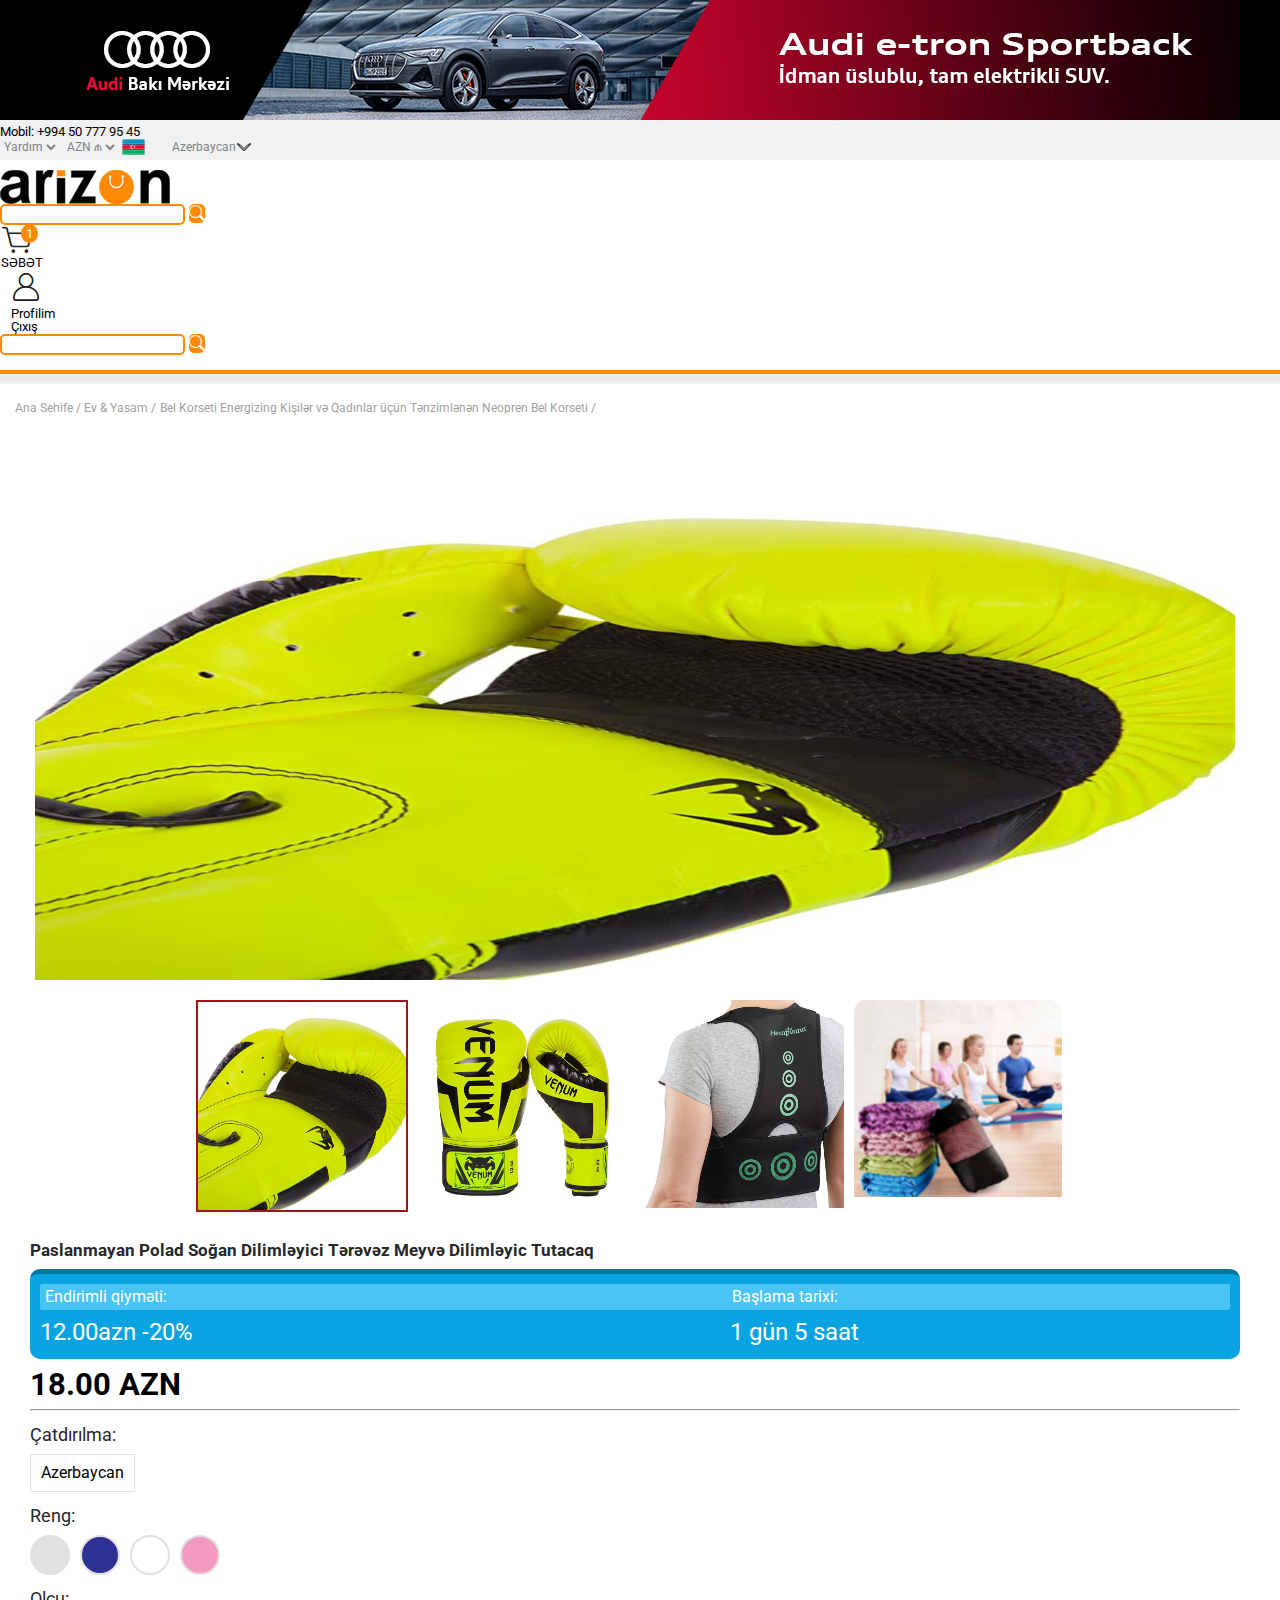
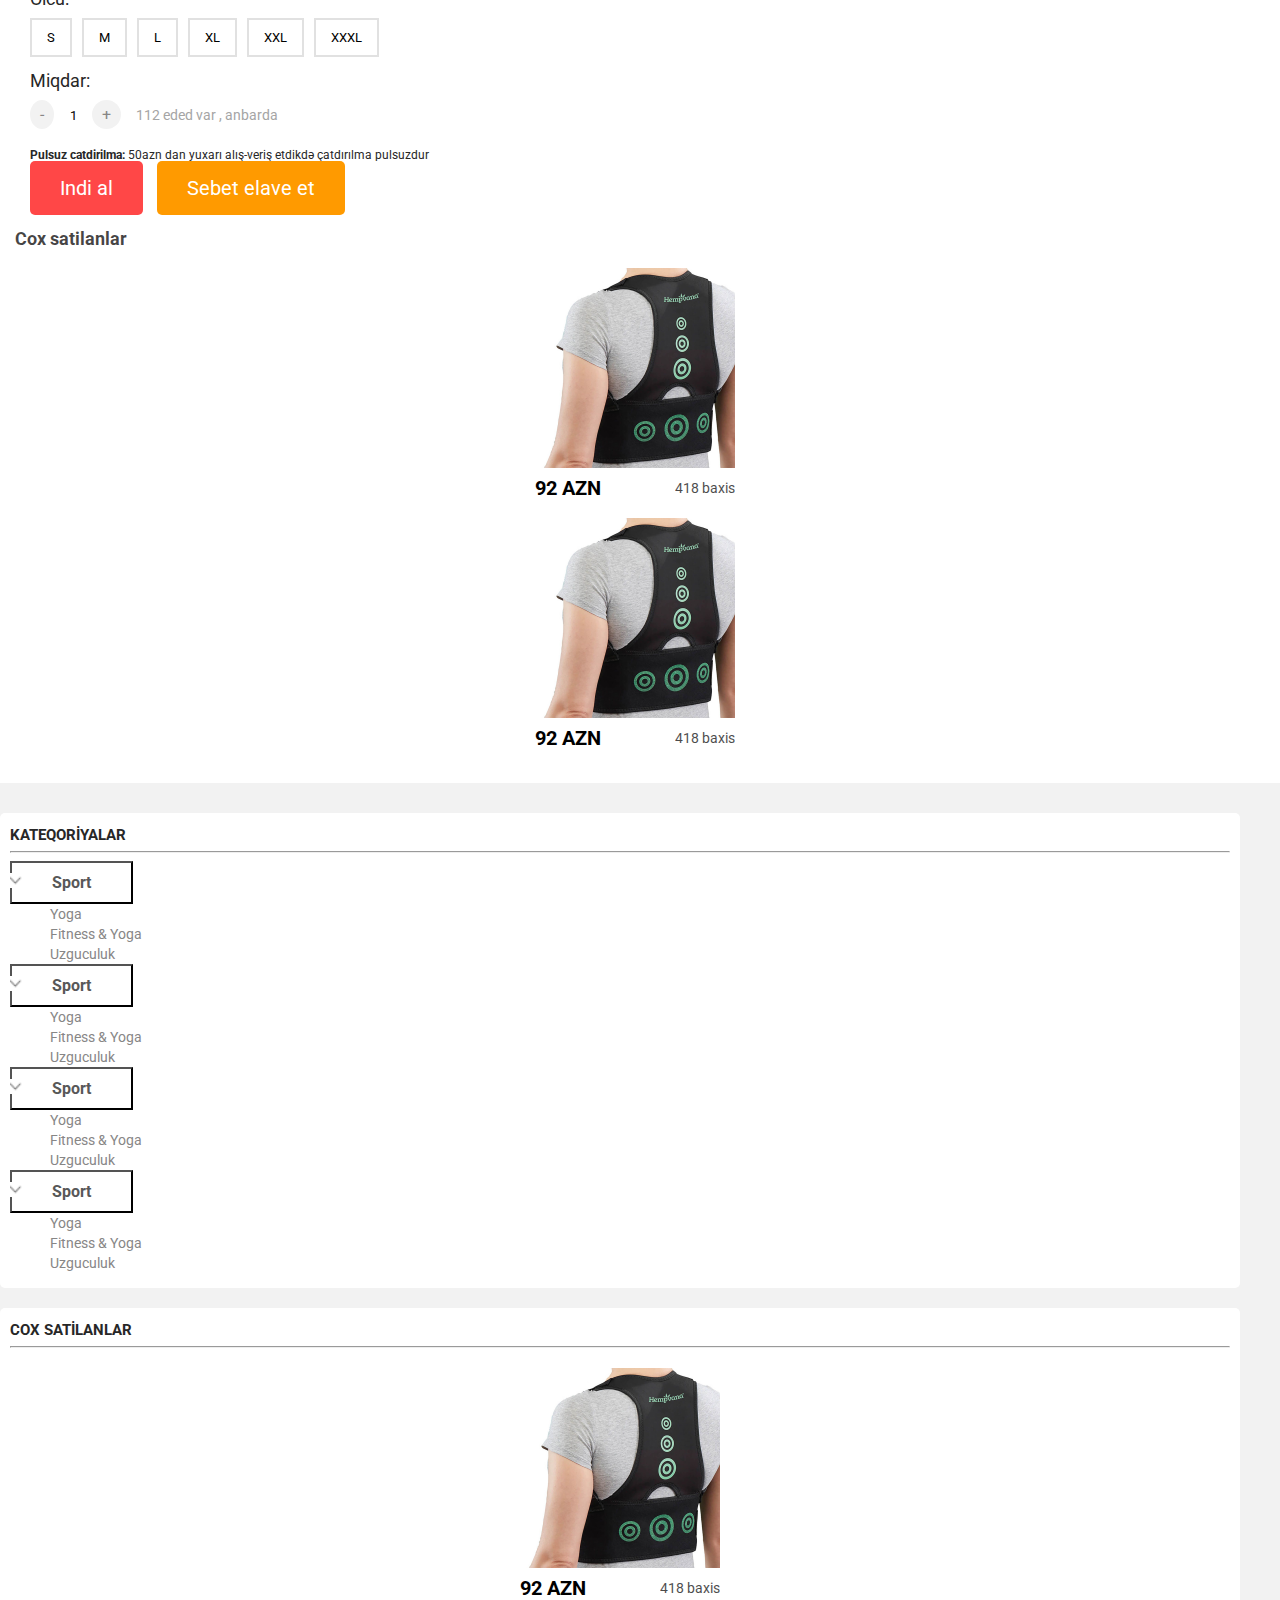
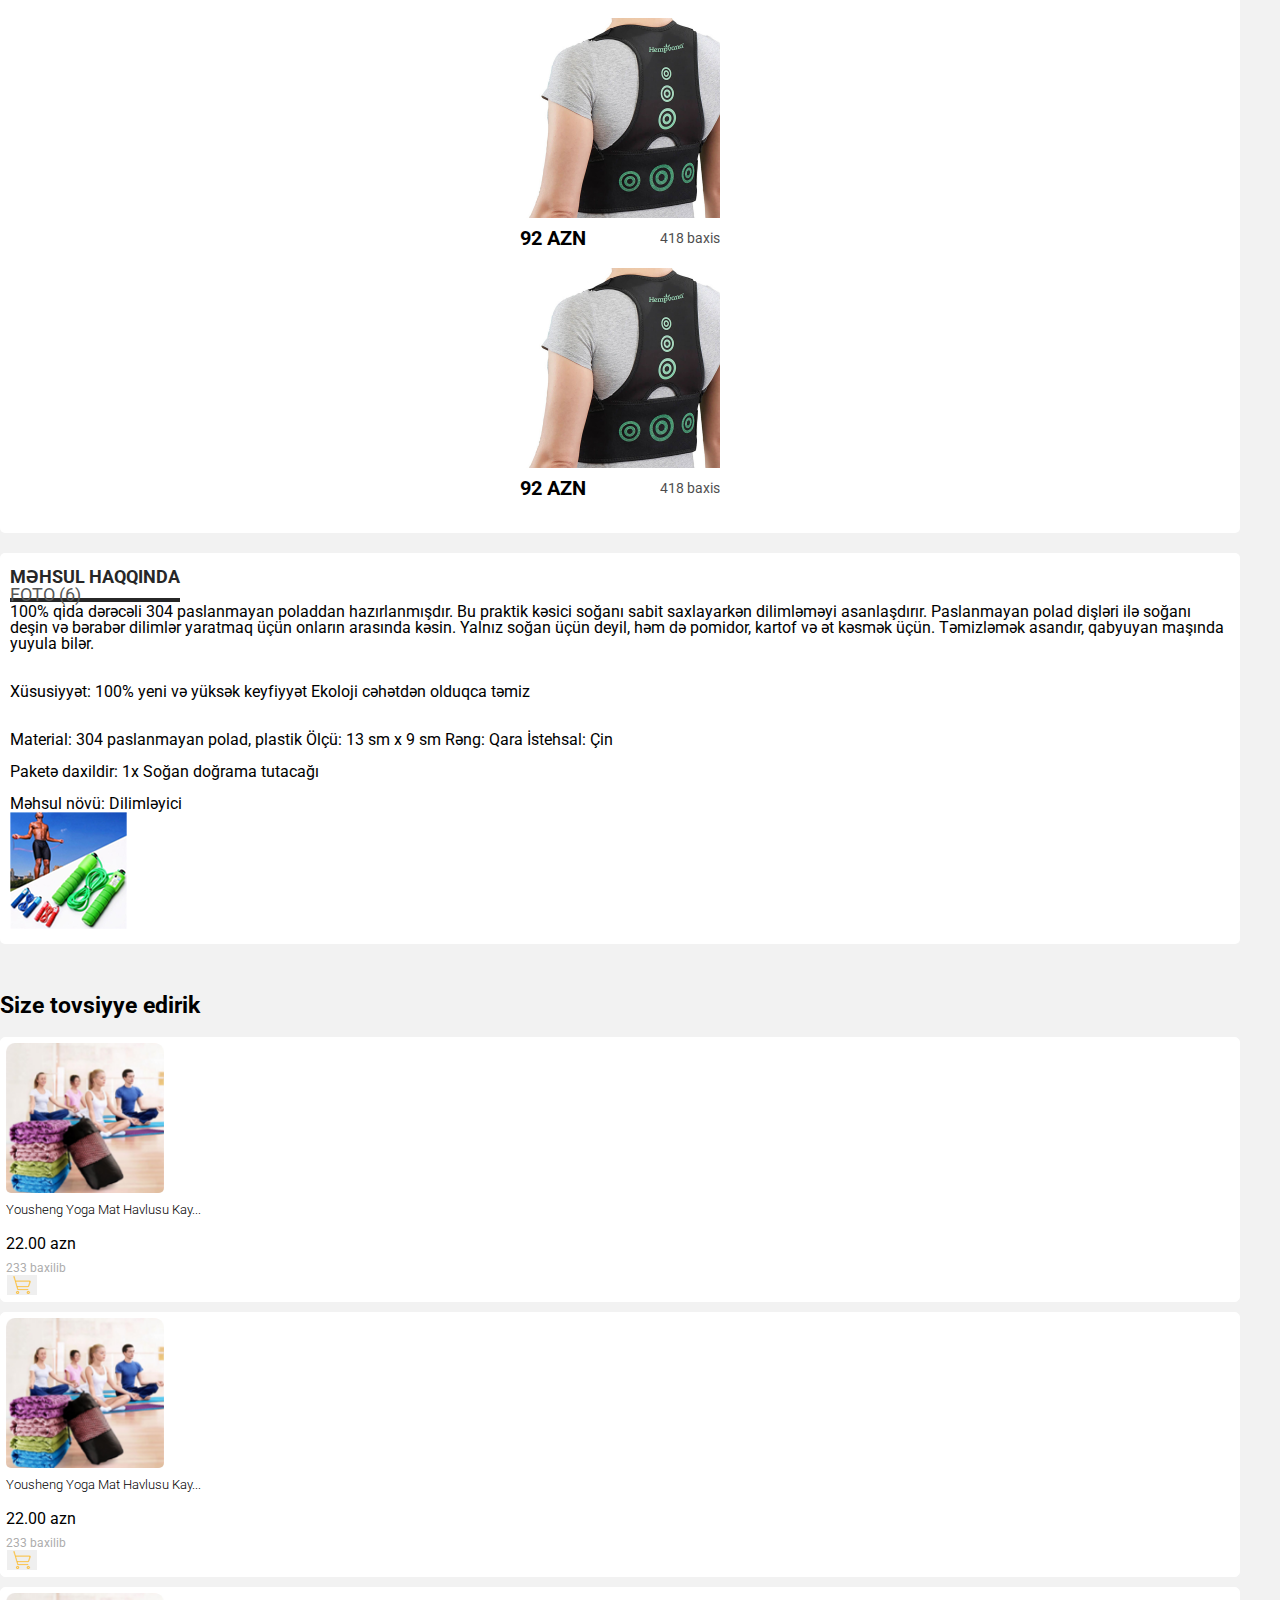
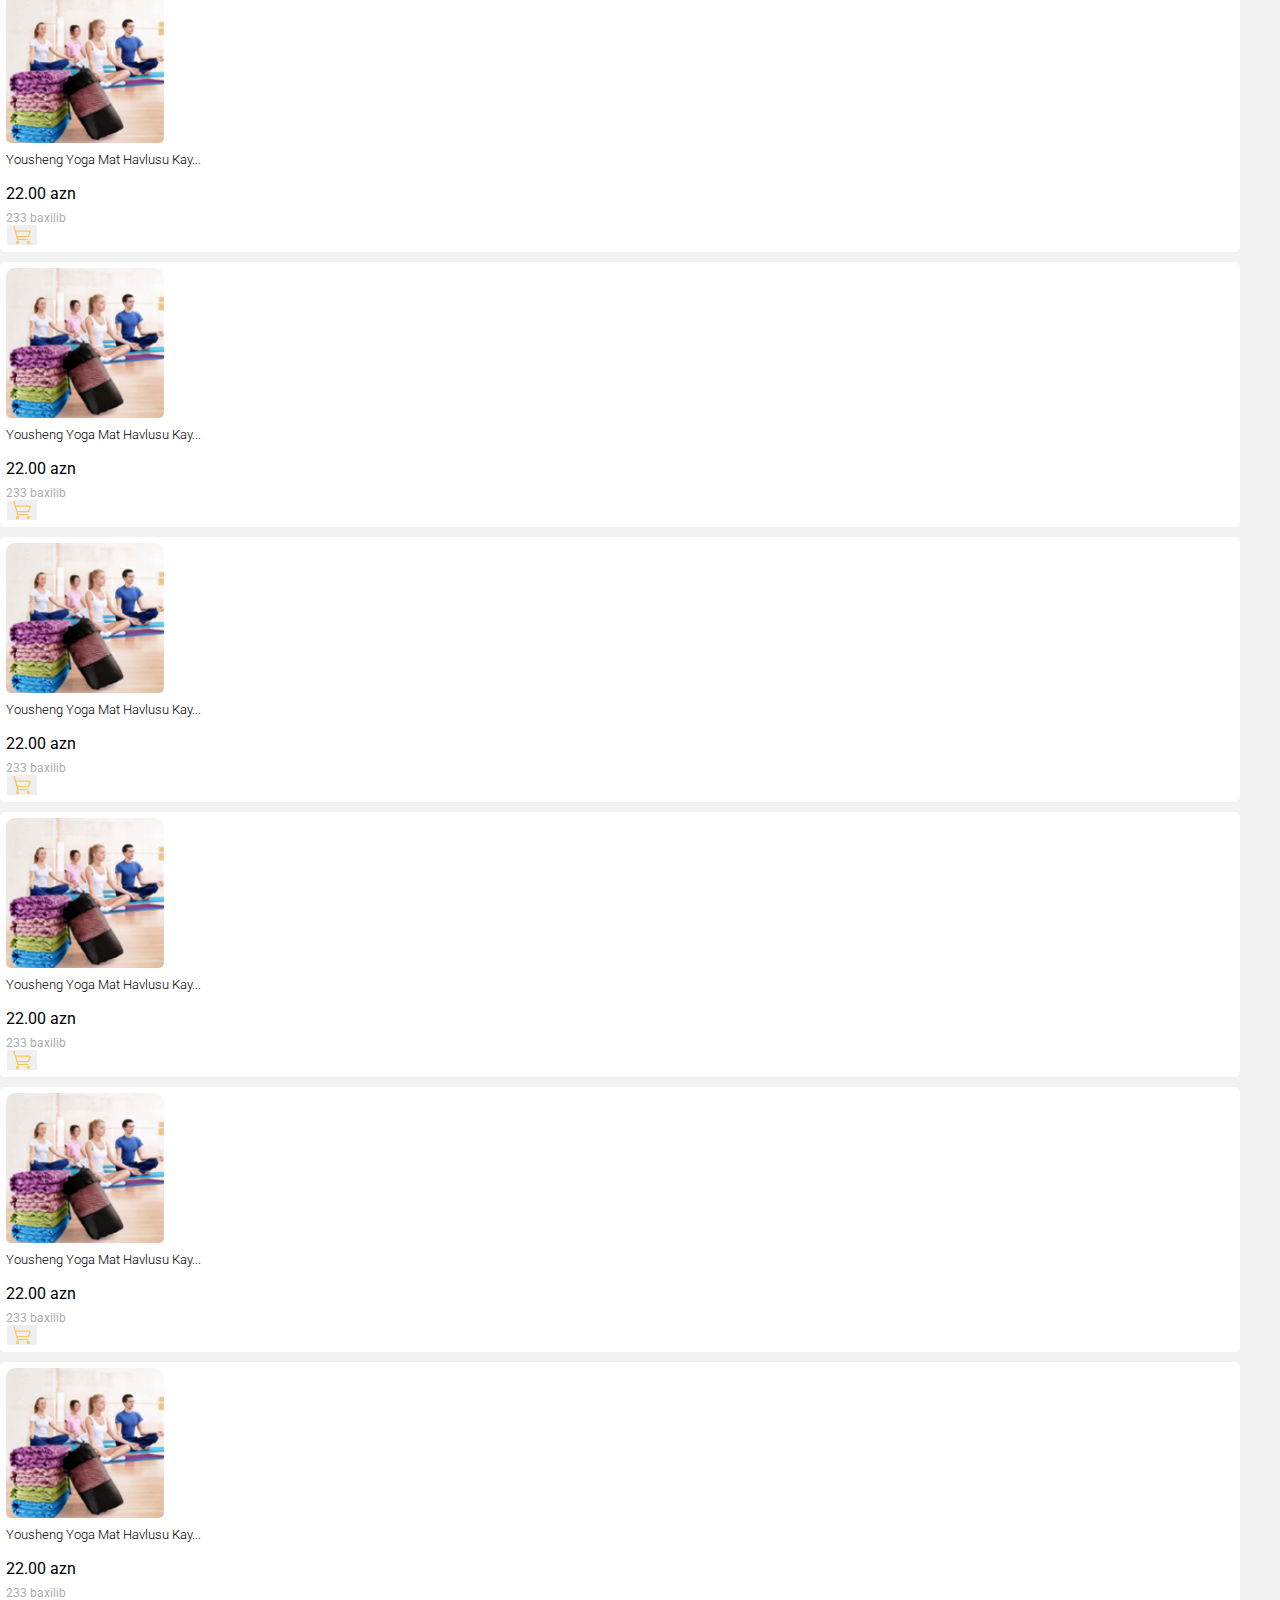
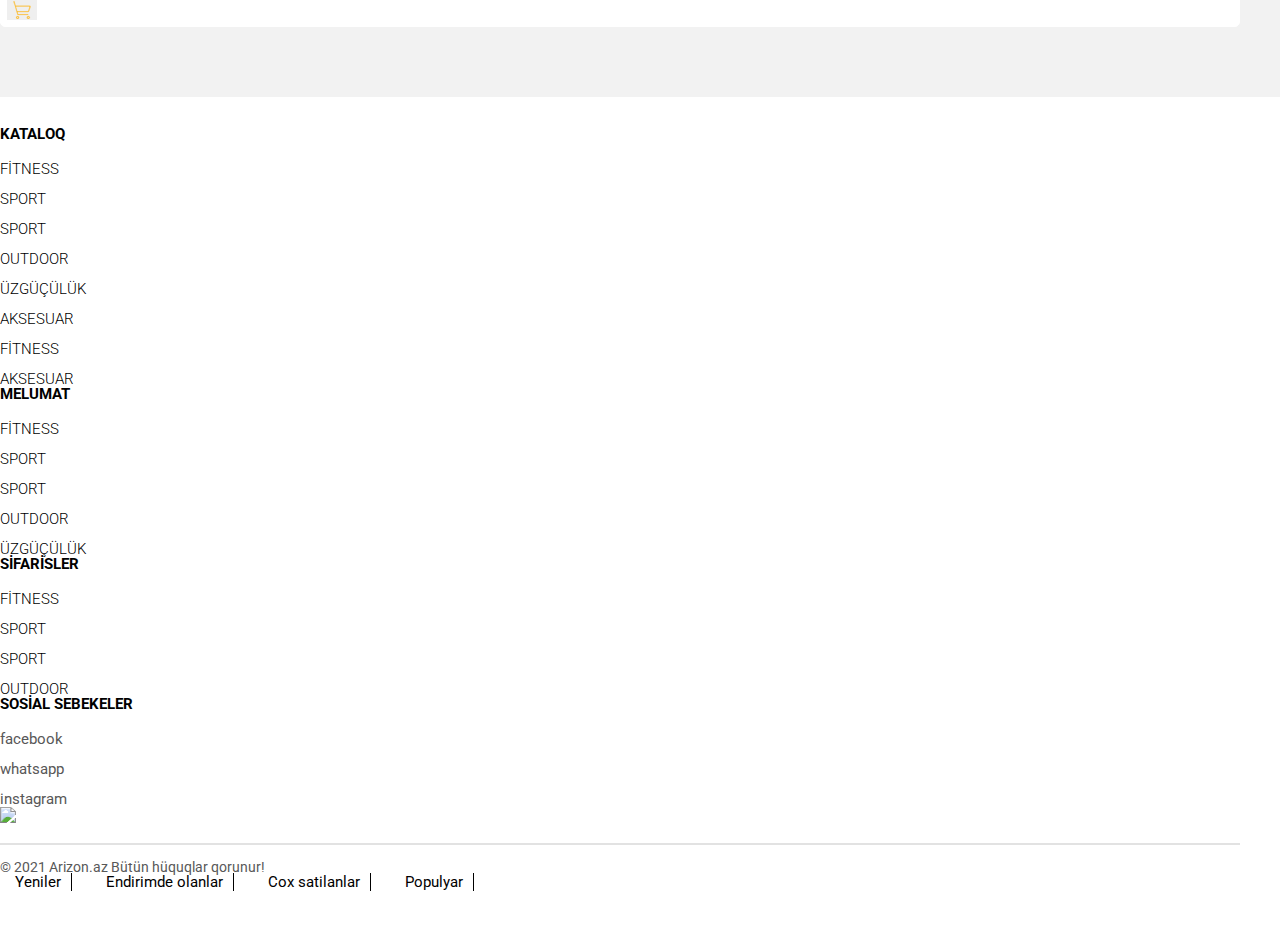
==== detail.html @ af835493 "add" ====
<html lang="az">

<head>
    <meta charset="UTF-8">
    <meta http-equiv="X-UA-Compatible" content="IE=edge">
    <meta name="viewport" content="width=device-width, initial-scale=1.0">
    <title>Arizon</title>
    <link href="https://cdn.jsdelivr.net/npm/bootstrap@5.1.3/dist/css/bootstrap.min.css" rel="stylesheet"
        integrity="sha384-1BmE4kWBq78iYhFldvKuhfTAU6auU8tT94WrHftjDbrCEXSU1oBoqyl2QvZ6jIW3" crossorigin="anonymous">
    <link rel="stylesheet" href="https://cdn.jsdelivr.net/npm/bootstrap-icons@1.7.0/font/bootstrap-icons.css">
    <link href="./reset.css" rel="stylesheet" />
    <link href="./main.css" rel="stylesheet" />
    <link rel="stylesheet" type="text/css" href="./slick/slick.css">
    <link rel="stylesheet" type="text/css" href="./slick/slick-theme.css">
    <link rel="stylesheet" href="https://pro.fontawesome.com/releases/v5.10.0/css/all.css"
        integrity="sha384-AYmEC3Yw5cVb3ZcuHtOA93w35dYTsvhLPVnYs9eStHfGJvOvKxVfELGroGkvsg+p" crossorigin="anonymous" />
    <style type="text/css">
        .slick-slide {
            margin: 0px 5px;
            height: auto !important;
        }

        .slick-slide img {
            width: 100%;
        }
    </style>
</head>

<body>
    <div class="banner d-none d-lg-block">
        <img src="./image/banner.jpg">
    </div>
    <header>
        <div class="top_menu">
            <div class="container">
                <div class=" all d-flex justify-content-end align-items-center">
                    <div class="">
                        <p class="p-0 m-0 phone">Mobil: <a href="tel:+994 50 777 95 45">+994 50 777 95 45</a> </p>
                    </div>
                    <div class="d-flex">
                        <select class="form-select w-auto pt-0 pb-0  help" aria-label="  example">
                            <option selected>Yardım </option>
                            <option value="1">One</option>
                            <option value="2">Two</option>
                            <option value="3">Three</option>
                        </select>
                        <select class="form-select w-auto pt-0 pb-0  valyuta" aria-label="  example">
                            <option selected>AZN <span>&#8380;</span></option>
                            <option value="1"></option>
                            <option value="2">Two</option>
                            <option value="3">Three</option>
                        </select>
                        <select class="form-select w-auto pt-0 pb-0  country" aria-label="  example" style="background-image: url(./image/flag-az.png),
                     url('./image/arrow.svg')">
                            <option selected>Azerbaycan</option>
                            <option value="1">One</option>
                            <option value="2">Two</option>
                            <option value="3">Three</option>
                        </select>

                    </div>
                </div>
            </div>
        </div>
        <div class="bottom_menu">
            <div class="container">
                <div class="row align-items-center">
                    <div class="col-sm-3 col-8">
                        <img class="logo" src="./image/logo.png">
                    </div>
                    <div class="col-sm-6 d-none d-sm-block">
                        <div class="input-group ">
                            <input type="text" class="form-control srch" aria-label="Search">
                            <span class="input-group-text srch_span"><i class="bi bi-search"></i></span>
                        </div>
                    </div>
                    <div class="col-sm-3 col-4 d-flex">
                        <div class="d-flex align-items-center w-50 border-hover">
                            <div class="basket">
                                <span>1</span>
                            </div>
                            <p class="basket_text m-2 d-none d-sm-block">SƏBƏT</p>
                        </div>
                        <div class="d-flex align-items-center w-50  border-hover">
                            <a href="#">
                                <img src="./image/user.png">
                            </a>
                            <p class="act d-none d-sm-block">
                                <a href="#">Profilim</a><br>
                                <a href="#">Çıxış</a>
                            </p>
                        </div>
                    </div>
                    <div class="col-12 d-block d-sm-none">
                        <div class="input-group ">
                            <input type="text" class="form-control srch" aria-label="Search">
                            <span class="input-group-text srch_span"><i class="bi bi-search"></i></span>
                        </div>
                    </div>

                </div>
            </div>
        </div>
    </header>
    <main>
        <div class="detail-page">
            <div class="container">
                <div class="menu-link"><a href="#">Ana Sehife / </a><a href="#">Ev & Yasam /</a>
                    <a href="#">Bel Korseti Energizing Kişilər və Qadınlar üçün Tənzimlənən Neopren Bel Korseti /</a>
                </div>
                <div class="row">
                    <div class="col-12 col-sm-6 col-lg-9 ">
                        <div class="row">
                            <div class="col-12 col-lg-6">
                                <div class="slider-detail ">
                                    <div class="slider-for">
                                        <div class="item">
                                            <img src="./image/10.jpg">
                                        </div>
                                        <div class="item">
                                            <img src="./image/11.jpg">
                                        </div>
                                        <div class="item">
                                            <img src="./image/12.jpg">
                                        </div>
                                        <div class="item">
                                            <img src="./image/9.png">
                                        </div>
                                    </div>

                                    <div class="slider-nav">
                                        <div class="item">
                                            <img src="./image/10.jpg">
                                        </div>
                                        <div class="item">
                                            <img src="./image/11.jpg">
                                        </div>
                                        <div class="item">
                                            <img src="./image/12.jpg">
                                        </div>
                                        <div class="item">
                                            <img src="./image/9.png">
                                        </div>



                                    </div>
                                </div>

                            </div>
                            <div class="col-12 col-lg-6">
                                <div class="slider-detail-text ">
                                    <h3>Paslanmayan Polad Soğan Dilimləyici Tərəvəz Meyvə Dilimləyic Tutacaq</h3>
                                    <div class="endirim">
                                        <div class="time">
                                            <span class="w-60">Endirimli qiyməti:</span>
                                            <span class="w-40">Başlama tarixi:</span>
                                        </div>
                                        <div class="faiz">
                                            <span class="w-60">12.00azn -20%</span>
                                            <span class="w-40">1 gün 5 saat</span>
                                        </div>
                                    </div>
                                    <h4 class="qiymet">18.00 AZN</h4>
                                    <hr>
                                    <p class="delivery">Çatdırılma:</p>
                                    <div class="olke">
                                        Azerbaycan
                                    </div>
                                    <p class="delivery">Reng:</p>
                                    <div class="color">
                                        <button class="color-item" style="background-color: #e1e1e1;">

                                        </button>
                                        <button class="color-item" style="background-color: #2e3192;">

                                        </button>
                                        <button class="color-item" style="background-color: #fff;">

                                        </button>
                                        <button class="color-item" style="background-color: #f49ac1;">

                                        </button>
                                    </div>
                                    <p class="delivery">Olcu:</p>
                                    <div class="size">
                                        <button class="size-item">
                                            S
                                        </button>
                                        <button class="size-item">
                                            M
                                        </button>
                                        <button class="size-item">
                                            L
                                        </button>
                                        <button class="size-item">
                                            XL
                                        </button>
                                        <button class="size-item">
                                            XXL
                                        </button>
                                        <button class="size-item">
                                            XXXL
                                        </button>
                                    </div>
                                    <p class="delivery">Miqdar:</p>
                                    <div class="miqdar">
                                        <div class="button input">
                                            <button type="button" class="dec">-</button>
                                            <input  type="text" name="" value="1">
                                            <button type="button" class="inc">+</button>
                                        </div>
                                        <p>112 eded var , anbarda</p>
                                    </div>
                                    <p class="note">
                                        <b>Pulsuz catdirilma:</b>
                                        50azn dan yuxarı alış-veriş etdikdə çatdırılma pulsuzdur

                                    </p>
                                    <div class="d-flex mt-3">
                                        <button class="buynow">Indi al</button>
                                        <button class="addbasket">Sebet elave et</button>
                                    </div>
                                </div>
                            </div>
                        </div>

                    </div>
                    <div class="col-12 col-sm-6 col-lg-3">
                        <h3 class="topsale_title text-center">Cox satilanlar</h3>
                        <div class="topsale-item">
                            <img height="200px" src="./image/12.jpg">
                            <div class="text">
                                <b>92 AZN</b>
                                <span>418 baxis</span>
                            </div>
                        </div>
                        <div class="topsale-item">
                            <img height="200px" src="./image/12.jpg">
                            <div class="text">
                                <b>92 AZN</b>
                                <span>418 baxis</span>
                            </div>
                        </div>

                    </div>
                </div>
            </div>
        </div>
        <div class="detail-page-bottom">
            <div class="container">
                <div class="row">
                    <div class="col-12 col-sm-4 col-lg-2">
                        <div class="categories">
                            <h3>kateqoriyalar</h3>
                            <hr class="mb-0 mt-1">
                            <div class="category-menu">
                                <div class="accordion" id="accordionExample">

                                    <div class="accordion-item">
                                        <h2 class="accordion-header" id="headingOne">
                                            <button class="accordion-button " type="button" data-toggle="collapse"
                                                data-target="#One" aria-expanded="false" aria-controls="One">
                                                Sport
                                            </button>
                                        </h2>
                                        <div id="One" class="collapse show" aria-labelledby="headingOne"
                                            data-parent="#accordionExample">
                                            <div class="accordion-body m-0 ">
                                                <ul>
                                                    <li>Yoga</li>
                                                    <li>Fitness & Yoga</li>
                                                    <li>Uzguculuk</li>
                                                </ul>
                                            </div>
                                        </div>
                                    </div>
                                    <div class="accordion-item">
                                        <h2 class="accordion-header" id="headingOne">
                                            <button class="accordion-button " type="button" data-toggle="collapse"
                                                data-target="#Two" aria-expanded="false" aria-controls="Two">
                                                Sport
                                            </button>
                                        </h2>
                                        <div id="Two" class="collapse " aria-labelledby="headingOne"
                                            data-parent="#accordionExample">
                                            <div class="accordion-body m-0 ">
                                                <ul>
                                                    <li>Yoga</li>
                                                    <li>Fitness & Yoga</li>
                                                    <li>Uzguculuk</li>
                                                </ul>
                                            </div>
                                        </div>
                                    </div>
                                    <div class="accordion-item">
                                        <h2 class="accordion-header" id="headingOne">
                                            <button class="accordion-button " type="button" data-toggle="collapse"
                                                data-target="#Three" aria-expanded="false" aria-controls="Three">
                                                Sport
                                            </button>
                                        </h2>
                                        <div id="Three" class="collapse " aria-labelledby="headingOne"
                                            data-parent="#accordionExample">
                                            <div class="accordion-body m-0 ">
                                                <ul>
                                                    <li>Yoga</li>
                                                    <li>Fitness & Yoga</li>
                                                    <li>Uzguculuk</li>
                                                </ul>
                                            </div>
                                        </div>
                                    </div>
                                    <div class="accordion-item">
                                        <h2 class="accordion-header" id="headingOne">
                                            <button class="accordion-button " type="button" data-toggle="collapse"
                                                data-target="#Four" aria-expanded="false" aria-controls="Four">
                                                Sport
                                            </button>
                                        </h2>
                                        <div id="Four" class="collapse " aria-labelledby="headingOne"
                                            data-parent="#accordionExample">
                                            <div class="accordion-body m-0 ">
                                                <ul>
                                                    <li>Yoga</li>
                                                    <li>Fitness & Yoga</li>
                                                    <li>Uzguculuk</li>
                                                </ul>
                                            </div>
                                        </div>
                                    </div>
                                </div>
                            </div>
                        </div>
                        <div class="categories">
                            <h3>Cox satilanlar</h3>
                            <hr>
                            <div class="topsale-item">
                                <img width="100%" height="200px" src="./image/12.jpg">
                                <div class="text">
                                    <b>92 AZN</b>
                                    <span>418 baxis</span>
                                </div>
                            </div>
                            <div class="topsale-item">
                                <img width="100%" height="200px" src="./image/12.jpg">
                                <div class="text">
                                    <b>92 AZN</b>
                                    <span>418 baxis</span>
                                </div>
                            </div>
                            <div class="topsale-item">
                                <img width="100%" height="200px" src="./image/12.jpg">
                                <div class="text">
                                    <b>92 AZN</b>
                                    <span>418 baxis</span>
                                </div>
                            </div>
                        </div>
                    </div>
                    <div class="col-12 col-sm-8 col-lg-10">
                        <div class="tabs">
                            <ul class="nav nav-tabs" id="myTab" role="tablist">
                                <li class="nav-item">
                                    <a class="nav-link active p-0 " id="home-tab" data-toggle="tab" href="#home"
                                        role="tab" aria-controls="home" aria-selected="true">Məhsul haqqında</a>
                                </li>
                                <li class="nav-item">
                                    <a class="nav-link p-0 " id="profile-tab" data-toggle="tab" href="#profile"
                                        role="tab" aria-controls="profile" aria-selected="false">FOto (6)</a>
                                </li>

                            </ul>
                            <div class="tab-content" id="myTabContent">
                                <div class="tab-pane fade show active p-4" id="home" role="tabpanel"
                                    aria-labelledby="home-tab">
                                    100% qida dərəcəli 304 paslanmayan poladdan hazırlanmışdır. Bu praktik kəsici soğanı
                                    sabit saxlayarkən dilimləməyi asanlaşdırır. Paslanmayan polad dişləri ilə soğanı
                                    deşin və bərabər dilimlər yaratmaq üçün onların arasında kəsin. Yalnız soğan üçün
                                    deyil, həm də pomidor, kartof və ət kəsmək üçün. Təmizləmək asandır, qabyuyan
                                    maşında yuyula bilər.
                                    <br>
                                    <br>
                                    <br>
                                    Xüsusiyyət:
                                    100% yeni və yüksək keyfiyyət
                                    Ekoloji cəhətdən olduqca təmiz
                                    <br>
                                    <br>
                                    <br>
                                    Material: 304 paslanmayan polad, plastik
                                    Ölçü: 13 sm x 9 sm
                                    Rəng: Qara
                                    İstehsal: Çin
                                    <br>
                                    <br>

                                    Paketə daxildir:
                                    1x Soğan doğrama tutacağı
                                    <br>
                                    <br>

                                    Məhsul növü: Dilimləyici
                                </div>
                                <div class="tab-pane fade p-4" id="profile" role="tabpanel"
                                    aria-labelledby="profile-tab">
                                    <img src="./image/7.png">
                                </div>
                            </div>
                        </div>
                        <section id="section5">
                            <h4 class="section5_title">Size tovsiyye edirik</h4>
                            <div class="advice">
                                <div class="row">
                                    <div class="col-6 col-sm-4 col-lg-3">
                                        <a href="#">
                                            <div class="adivice_title">
                                                <div class="img">
                                                    <img class="w-100" src="./image/9.png" />
                                                </div>
                                                <p class="name">Yousheng Yoga Mat Havlusu Kay...</p>
                                                <p class="price">22.00 azn</p>
                                                <p class="wiew">233 baxilib</p>
                                                <div class="add text-end">
                                                    <button class="btn"><img src="./image/sebet.png" /></button>
                                                </div>
                                            </div>
                                        </a>
                                    </div>
                                    <div class="col-6 col-sm-4 col-lg-3">
                                        <a href="#">
                                            <div class="adivice_title">
                                                <div class="img">
                                                    <img class="w-100" src="./image/9.png" />
                                                </div>
                                                <p class="name">Yousheng Yoga Mat Havlusu Kay...</p>
                                                <p class="price">22.00 azn</p>
                                                <p class="wiew">233 baxilib</p>
                                                <div class="add text-end">
                                                    <button class="btn"><img src="./image/sebet.png" /></button>
                                                </div>
                                            </div>
                                        </a>
                                    </div>
                                    <div class="col-6 col-sm-4 col-lg-3">
                                        <a href="#">
                                            <div class="adivice_title">
                                                <div class="img">
                                                    <img class="w-100" src="./image/9.png" />
                                                </div>
                                                <p class="name">Yousheng Yoga Mat Havlusu Kay...</p>
                                                <p class="price">22.00 azn</p>
                                                <p class="wiew">233 baxilib</p>
                                                <div class="add text-end">
                                                    <button class="btn"><img src="./image/sebet.png" /></button>
                                                </div>
                                            </div>
                                        </a>
                                    </div>
                                    <div class="col-6 col-sm-4 col-lg-3">
                                        <a href="#">
                                            <div class="adivice_title">
                                                <div class="img">
                                                    <img class="w-100" src="./image/9.png" />
                                                </div>
                                                <p class="name">Yousheng Yoga Mat Havlusu Kay...</p>
                                                <p class="price">22.00 azn</p>
                                                <p class="wiew">233 baxilib</p>
                                                <div class="add text-end">
                                                    <button class="btn"><img src="./image/sebet.png" /></button>
                                                </div>
                                            </div>
                                        </a>
                                    </div>
                                    <div class="col-6 col-sm-4 col-lg-3">
                                        <a href="#">
                                            <div class="adivice_title">
                                                <div class="img">
                                                    <img class="w-100" src="./image/9.png" />
                                                </div>
                                                <p class="name">Yousheng Yoga Mat Havlusu Kay...</p>
                                                <p class="price">22.00 azn</p>
                                                <p class="wiew">233 baxilib</p>
                                                <div class="add text-end">
                                                    <button class="btn"><img src="./image/sebet.png" /></button>
                                                </div>
                                            </div>
                                        </a>
                                    </div>
                                    <div class="col-6 col-sm-4 col-lg-3">
                                        <a href="#">
                                            <div class="adivice_title">
                                                <div class="img">
                                                    <img class="w-100" src="./image/9.png" />
                                                </div>
                                                <p class="name">Yousheng Yoga Mat Havlusu Kay...</p>
                                                <p class="price">22.00 azn</p>
                                                <p class="wiew">233 baxilib</p>
                                                <div class="add text-end">
                                                    <button class="btn"><img src="./image/sebet.png" /></button>
                                                </div>
                                            </div>
                                        </a>
                                    </div>
                                    <div class="col-6 col-sm-4 col-lg-3">
                                        <a href="#">
                                            <div class="adivice_title">
                                                <div class="img">
                                                    <img class="w-100" src="./image/9.png" />
                                                </div>
                                                <p class="name">Yousheng Yoga Mat Havlusu Kay...</p>
                                                <p class="price">22.00 azn</p>
                                                <p class="wiew">233 baxilib</p>
                                                <div class="add text-end">
                                                    <button class="btn"><img src="./image/sebet.png" /></button>
                                                </div>
                                            </div>
                                        </a>
                                    </div>
                                    <div class="col-6 col-sm-4 col-lg-3">
                                        <a href="#">
                                            <div class="adivice_title">
                                                <div class="img">
                                                    <img class="w-100" src="./image/9.png" />
                                                </div>
                                                <p class="name">Yousheng Yoga Mat Havlusu Kay...</p>
                                                <p class="price">22.00 azn</p>
                                                <p class="wiew">233 baxilib</p>
                                                <div class="add text-end">
                                                    <button class="btn"><img src="./image/sebet.png" /></button>
                                                </div>
                                            </div>
                                        </a>
                                    </div>


                                </div>
                            </div>

                        </section>
                    </div>
                </div>
            </div>
        </div>
    </main>
    <footer>
        <div class="container">
            <div class="footer d-flex ">
                <div class="one w-50">
                    <div class="row">
                        <div class="col-4">
                            <h4 class="footer_title">Kataloq</h4>
                            <div class="footer_menu">
                                <a href="#">Fitness</a>
                                <a href="#">SPORT</a>
                                <a href="#">SPORT</a>
                                <a href="#">OUTDOOR</a>
                                <a href="#">ÜZGÜÇÜLÜK</a>
                                <a href="#">AKSESUAR</a>
                                <a href="#">Fitness</a>
                                <a href="#">AKSESUAR</a>
                            </div>
                        </div>
                        <div class="col-4">
                            <h4 class="footer_title">Melumat</h4>
                            <div class="footer_menu">
                                <a href="#">Fitness</a>
                                <a href="#">SPORT</a>
                                <a href="#">SPORT</a>
                                <a href="#">OUTDOOR</a>
                                <a href="#">ÜZGÜÇÜLÜK</a>
                            </div>
                        </div>
                        <div class="col-4">
                            <h4 class="footer_title">Sifarisler</h4>
                            <div class="footer_menu">
                                <a href="#">Fitness</a>
                                <a href="#">SPORT</a>
                                <a href="#">SPORT</a>
                                <a href="#">OUTDOOR</a>
                            </div>
                        </div>

                    </div>
                </div>
                <div class="two w-50">
                    <div class="row justify-content-end">
                        <div class="col-6 col-sm-4">
                            <h4 class="footer_title">Sosial Sebekeler</h4>
                            <div class="footer_social">
                                <a href="#"><i class="fab fa-facebook-f"></i> facebook</a>
                                <a href="#"><i class="fab fa-whatsapp"></i> whatsapp</a>
                                <a href="#"><i class="fab fa-instagram"></i> instagram</a>
                            </div>
                        </div>
                        <div class="col-6 col-sm-4">
                            <div class="qr-code">

                                <img src="https://chart.googleapis.com/chart?cht=qr&chl=Hello+World&chs=160x160&chld=L|0"
                                    class="qr-code img-thumbnail img-responsive" />
                            </div>
                        </div>


                    </div>
                </div>
            </div>
            <div class="footer_bottom d-flex">
                <p class="website">© 2021 <a href="#">Arizon.az</a> Bütün hüquqlar qorunur!</p>
                <div class="menu">
                    <a href="#">Yeniler</a>
                    <a href="#">Endirimde olanlar</a>
                    <a href="#">Cox satilanlar</a>
                    <a href="#">Populyar</a>

                </div>
            </div>
        </div>
    </footer>
    <script src="https://cdn.jsdelivr.net/npm/jquery@3.5.1/dist/jquery.slim.min.js"
        integrity="sha384-DfXdz2htPH0lsSSs5nCTpuj/zy4C+OGpamoFVy38MVBnE+IbbVYUew+OrCXaRkfj"
        crossorigin="anonymous"></script>
    <script src="https://cdn.jsdelivr.net/npm/popper.js@1.16.1/dist/umd/popper.min.js"
        integrity="sha384-9/reFTGAW83EW2RDu2S0VKaIzap3H66lZH81PoYlFhbGU+6BZp6G7niu735Sk7lN"
        crossorigin="anonymous"></script>
    <script src="https://cdn.jsdelivr.net/npm/bootstrap@4.6.1/dist/js/bootstrap.min.js"
        integrity="sha384-VHvPCCyXqtD5DqJeNxl2dtTyhF78xXNXdkwX1CZeRusQfRKp+tA7hAShOK/B/fQ2"
        crossorigin="anonymous"></script>
    <script src="https://code.jquery.com/jquery-2.2.0.min.js" type="text/javascript"></script>
    <script src="./slick/slick.js" type="text/javascript" charset="utf-8"></script>
    <script>
        $(window).bind('scroll', function () {
            if ($(window).scrollTop() > 50) {
                $('header').addClass('fixed');
            } else {
                $('header').removeClass('fixed');
            }
        });
        $(document).ready(function () {
            var x = 1;
            $(".count").attr('value', x);
            $(".inc").click(function () {
                
                $(".input input").attr('value', ++x);
                if($(".input input").val()>0){
                    $(".dec").attr("disabled", false);
                }
            });
            $(".dec").click(function () {
                $(".input input").attr('value', --x);
                if($(".input input").val()<=0){
                    $(".dec").attr("disabled", true);
                }
               
            });
            $(function () {
                $(".color-item").click(function () {
                    $(this).addClass("active");
                });
            });
            $(function () {
                $(".size-item").click(function () {
                    $(this).addClass("active");
                });
            });
            $("#section3 .regular").slick({
                dots: false,
                infinite: true,
                slidesToShow: 7,
                slidesToScroll: 7,
                prevArrow: '<button class="prev"><i class="bi bi-chevron-left"></i></button>',
                nextArrow: '<button class="next"><i class="bi bi-chevron-right"></i></button>',
                responsive: [
                    {
                        breakpoint: 1400,
                        settings: {
                            slidesToShow: 7,
                            slidesToScroll: 7,
                            infinite: true,
                            dots: true
                        }

                    },
                    {
                        breakpoint: 1200,
                        settings: {
                            slidesToShow: 5,
                            slidesToScroll: 5,
                            infinite: true,
                            dots: true
                        }

                    },
                    {
                        breakpoint: 1024,
                        settings: {
                            slidesToShow: 3,
                            slidesToScroll: 3,
                            infinite: true,
                            dots: true
                        }

                    },
                    {
                        breakpoint: 600,
                        settings: {
                            slidesToShow: 2,
                            slidesToScroll: 2
                        }
                    },
                    {
                        breakpoint: 480,
                        settings: {
                            slidesToShow: 1,
                            slidesToScroll: 1
                        }
                    }
                ]
            });
            $("#section1 .regular").slick({
                dots: true,
                infinite: true,
                slidesToShow: 1,
                slidesToScroll: 1,
                prevArrow: "",
                nextArrow: '<button class="next"><img width=20 src="./image/next.png"></button>'
            });
            $('.slider-for').slick({
                slidesToShow: 1,
                slidesToScroll: 1,
                prevArrow: "",
                nextArrow: "",
                asNavFor: '.slider-nav'
            });
            $('.slider-nav').slick({
                slidesToShow: 5,
                slidesToScroll: 1,
                asNavFor: '.slider-for',
                centerMode: true,
                prevArrow: "",
                nextArrow: "",
                focusOnSelect: true
            });

        });
    </script>
</body>

</html>
---- main.css ----
@import url('https://fonts.googleapis.com/css2?family=Roboto:ital,wght@0,100;0,300;0,400;0,500;0,700;0,900;1,100;1,300;1,400;1,500;1,700&display=swap');
*{
    font-family: 'Roboto', sans-serif !important;
}
@media (min-width: 992px){
.col-lg-25 {
    flex: 0 0 auto;
    width: 20% !important;
}
}
.w-60{
    width: 60%;
}
.w-40{
    width: 40%;
}
.fixed{
    overflow: hidden;
    background-color: #fff;
    position: fixed;
    top: 0;
    z-index: 99999;
    width: 100%;
}
.pr-0{
    padding-right: 0 !important;
}
.fab {
    font-family: "Font Awesome 5 Brands" !important;
}
.banner {
    max-height: 120px;
    text-align: center;
    background-color: #000;
}
.banner img{
    object-fit: cover;
}
header {
    border-bottom: 4px solid #ff8a01;
    position: relative;
}
header:after {
    content: "";
    position: absolute;
    width: 100%;
    bottom: 1px;
    z-index: 4;
    transform: scale(1);
    box-shadow: 1px 9px 0px 3px #e9eaeb;
}

.top_menu {
    padding: 5px 0;
    background-color: #f0f1f2;
}

.top_menu .phone,
.top_menu .phone a {
    font-size: 13px;
    color: #000000;
    font-family: "Arial";
    text-decoration: none;
    margin-right: 25px;
}

.top_menu .help,
.top_menu .valyuta,
.top_menu .country {
    border: none;
    font-size: 12px;
    background-color: transparent;
    color: #838383;
    font-family: "Arial";
    background-color: transparent;
}

.top_menu .country {
    /* background: url(./image/flag-az.png) no-repeat; */
    background-position: left, right;
    background-repeat: no-repeat, no-repeat;
    width: 130px !important;
    padding-left: 30px;
    text-align: end;
}

.bottom_menu {
    padding: 10px 0 15px 0;
}

.bottom_menu a {
    font-size: 13px;
    color: #000000;
    font-family: "Arial";
    margin-left: 10px;
    text-decoration: none;
}

.bottom_menu a:hover {
    font-size: 13px;
    color: #ff8a01;
    font-family: "Arial";
    margin-left: 10px;
    text-decoration: none;
}

.border-hover {
    border: 1px solid #fff;
    border-radius: 5px;
    justify-content: flex-end;
}

.border-hover:hover {
    border: 1px solid #ff8a01;
    border-radius: 5px;
}

.basket {
    background-image: url(./image/basket.png);
    background-repeat: no-repeat;
    height: 30px;
    width: 30px;
    position: relative;
}

.basket span {
    position: absolute;
    top: -2px;
    right: -7px;
    background: #ff8a01;
    font-size: 13px;
    color: #ffffff;
    font-family: "Arial";
    border-radius: 50%;
    padding: 3px 5px;
}

.basket_text {
    font-size: 13px;
    color: #000000;
    font-family: "Arial";
}

.srch {
    border: 2px solid #ff8a01 !important;
    border-radius: 5px;

}

.srch_span {
    background-color: #ff8a01;
    border: none;
    color: #ffff;
    border-radius: 5px;
}

main {
    background-color: #f2f2f2;
    padding-top: 10px;
    padding-bottom: 60px;
}

#section1 {
    margin-top: 25px;
}

#section1 .catalog {
    background-color: #fff;
    border-radius: 10px;
    padding: 20px 10px;
}

.catalog .nav-item {
    display: block;
    position: relative;
}

.catalog nav ul li:hover>ul {
    display: inherit;
}

.catalog nav ul {
    padding: 0;
    margin: 0;
    list-style: none;
    position: relative;
}

.catalog nav ul li {
    display: inline-block;
}

.catalog nav ul ul li a {
    display: block;
    padding: 0 10px;
    color: #FFF;
    font-size: 20px;
    line-height: 40px;
    text-decoration: none;
}


/* Hide Dropdowns by Default */
.catalog nav ul ul {
    display: none;
    position: absolute;
    background-color: #f0f1f2;
    top: 40px;
    /* the height of the main nav */
    left: 10px;
    z-index: 9999;

}

.catalog nav ul ul li {
    width: 170px;
    float: none;
    display: list-item;
    position: relative;
}

/* Second, Third and more Tiers	*/
.catalog nav ul ul ul li {
    position: relative;
    top: -60px;
    left: 170px;
}


/* Change this in order to change the Dropdown symbol */
.catalog li .nav-link :after {
    position: absolute;
    background-image: url(./image/left.png);
    right: 15px;
    font-size: 17px;
    color: #8d9297;
    flex-shrink: 0;
    width: 20px;
    height: 20px;
    margin-left: auto;
    content: "";
    background-repeat: no-repeat;
    background-size: 14px;
}

.catalog li>a:only-child:after {
    content: '';
}

#section1 .catalog .catalog_p {
    background-color: #f0f1f2;
    padding: 10px;
    font-size: 15px;
    color: #000000;
    font-weight: 500;
    font-family: "Arial";
}

#section1 .catalog .nav {
    margin-top: 30px;
    font-size: 12px;
    color: #000000;
    font-family: "Arial";
}

#section1 .catalog .nav-link {
    display: flex;
    align-items: center;
}

#section1 .catalog .dropdown-toggle {
    position: relative;
}

#section1 .catalog .dropdown-toggle::after {
    display: inline-block;
    margin-left: 9;
    vertical-align: 0.255em;
    position: absolute;
    right: 2px;
}

#section1 .catalog .nav a {
    font-size: 12px;
    color: #000000;
    font-family: "Arial";
    text-transform: uppercase;
}

#section1 .catalog .catalog_p img {
    margin-right: 15px;
}

#section1 .regular .main_slider_img img {
    border-bottom: 5px solid #ff8a01;
}

#section1 .regular .next {
    font-size: 0;
    line-height: 0;
    right: 10px;
    position: absolute;
    top: 50%;
    display: block;
    border-radius: 5px;
    width: 60px;
    height: 40px;
    z-index: 999;
    padding: 0;
    -webkit-transform: translate(0, -50%);
    -ms-transform: translate(0, -50%);
    transform: translate(0, -50%);
    cursor: pointer;
    color: transparent;
    border: none;
    outline: none;
    background-color: transparent;
}

#section1 .regular {
    background-color: #fff;
    padding: 15px 12px 30px 12px;
    border-radius: 10px;
}

#section1 .regular .next i {
    color: #fff;
    font-size: 51px;
}

.slick-dotted.slick-slider {
    margin-bottom: 0;
}

#section1 .regular .slick-dots {
    bottom: 0;
}

#section1 .slick-dotted.slick-slider {
    margin: 0;
}

#section1 .regular .slick-dots li {

    margin: 0;
}

#section1 .regular .slick-dots li button:before {
    font-family: 'slick';
    font-size: 12px;
    line-height: 20px;
    position: absolute;
    top: 0;
    left: 0;
    width: 20px;
    height: 20px;
    content: '•';
    text-align: center;
    opacity: 1;
    color: #dee2e6;
}

#section1 .regular .slick-dots .slick-active button:before {
    font-family: 'slick';
    font-size: 25px;
    line-height: 20px;
    position: absolute;
    top: -4px;
    left: 0;
    width: 20px;
    height: 20px;
    content: '○';
    text-align: center;
    opacity: 1;
    color: #ff8a01;
}

#section1 .best_item .text h4 {
    font-size: 14px;
    color: #000000;
    margin-bottom: 5px;
    font-weight: 500;
    font-family: "Arial";
}
#section1 .best_item{
    justify-content: center;
}
#section1 .best_item .text p {
    font-size: 12px;
    color: #000000;
    font-weight: 300;
    font-family: "Arial";
}

#section2 {
    margin-top: 30px;
    background-color: #fff;
    border-radius: 5px;
    padding: 10px;
}

.side {
    display: flex;
    align-items: center;
    justify-content: flex-start;
    margin-left: 20px;
}

.side .text {
    margin-left: 10px;
    font-size: 17px;
    color: #000000;
    font-family: "Arial";
}

#section3 {
    margin-top: 30px;
    background-color: #fff;
    border-radius: 5px;
    padding: 10px;
}

#section3 .main_slider_img {
    border: 1px solid #fff;
    border-radius: 5px;
    transition: 1s;
}
#section3 .main_slider_img:hover {
    border: 1px solid #ff8a01;
    border-radius: 5px;
}

#section3 .main_slider_img .img_main {
    height: 150px;
    object-fit: cover;
}

#section3 .text {
    align-items: center;
    margin-bottom: 15px;
}

#section3 .text b {
    margin-left: 10px;
    font-size: 16px;
}

#section3 .text .img {
    background-color: #ff8a01;
    width: auto;
    border-radius: 50%;
    padding: 8px 5px;
}

#section3 .slider-content {
    margin-top: 10px;
}

#section3 .slider-content .img {
    background-color: #ff8a01;
    padding: 2px;
    font-size: 12px;
    color: #000000;
    font-family: "Arial";
    font-weight: 600;
}

#section3 .slider-content .img img {
    width: 13px;
}

#section3 .main_slider_img .discount {
    font-size: 15px;
    color: #000000;
    font-weight: bold;
    font-family: "Arial";
    font-style: italic;
    margin-top: 10px;
}

#section3 .slider-content .price {
    font-size: 12px;
    color: #000000;
    font-family: "Arial";
    opacity: 0.5;
    margin-left: 10px;
    text-decoration: line-through;
}

#section3 .regular .prev {
    font-size: 0;
    line-height: 0;
    left: -5px;
    position: absolute;
    top: 50%;
    display: block;
    width: 20px;
    height: 50px;
    z-index: 999;
    padding: 0;
    -webkit-transform: translate(0, -50%);
    -ms-transform: translate(0, -50%);
    transform: translate(0, -50%);
    cursor: pointer;
    color: transparent;
    border: none;
    outline: none;
    background: #c7c7c7d7;
}

#section3 .regular .prev i {
    color: #fff;
    font-size: 21px;
}

#section3 .regular .next {
    font-size: 0;
    line-height: 0;
    right: -5px;
    position: absolute;
    top: 50%;
    display: block;
    width: 20px;
    height: 50px;
    z-index: 999;
    padding: 0;
    -webkit-transform: translate(0, -50%);
    -ms-transform: translate(0, -50%);
    transform: translate(0, -50%);
    cursor: pointer;
    color: transparent;
    border: none;
    outline: none;
    background: #c7c7c7d7;

}

#section3 .regular .next i {
    color: #fff;
    font-size: 21px;
}

#section4 {
    margin-top: 30px;
    background-color: #fff;
    border-radius: 5px;
    padding: 10px;
}

#section4 .title {
    font-size: 16px;
    color: #000000;
    font-weight: bold;
    font-family: "Arial";
    margin-bottom: 25px;
}

#section4 .seller {
    padding: 15px 0 15px 10px;
    background-color: #f5f5f5;
    border:2px solid #fff ;
    transition: 1s;
    width: 96%;
    margin: auto;
    border-radius: 5px;
}

#section4 .seller:hover {
    border:2px solid #ffc107 ;
}
#section4 .best_seller {
    padding-right: 10px;
}

#section4 .text {
    justify-content: space-between;
    margin-bottom: 10px;
    align-items: center;
}

#section4 .text p {
    font-size: 15px;
    color: #272727;
    font-weight: 500;
    font-family: "Arial";
}

#section4 .text div {
    background-image: url(./image/badge.png);
    height: 40px;
    display: flex;
    align-items: center;
    justify-content: center;
    width: 150px;
    background-repeat: no-repeat;
    background-size: cover;
    font-size: 12px;
    color: #000000;
    font-family: "Arial";
}

.best_seller .img {
    position: relative;
    background-repeat: no-repeat;
    height: 120px;
    background-size: cover;
}
.best_seller img{
    width: 100%;
    object-fit: cover;
}
.best_seller .bade {
    position: absolute;
    top: -8px;
    left: -2px;
    background-image: url(./image/badge2.png);
    background-repeat: no-repeat;
    background-size: cover;
    width: 30px;
    height: 30px;
    display: flex;
    align-items: center;
    justify-content: center;
    color: #fff;
}

.best_seller p {
    position: absolute;
    bottom: 0;
    background-color: #ffffffab;
    color: #000;
    width: 100%;
    text-align: center;
    left: 0;
    right: 0;
    font-size: 14px;
    padding: 2px;
}

#section5 {
    margin-top: 50px;
}

#section5 .section5_title {
    font-size: 23px;
    color: #000000;
    font-weight: bold;
    font-family: "Arial";
}

#section5 .advice {
    margin-top: 20px;
}

#section5 .adivice_title {
    background-color: #fff;
    border-radius: 5px;
    border: 1px solid #fff;
    padding: 5px;
    transition: 1s;
    margin-bottom: 10px;
}
#section5 .adivice_title .img{
    height: 150px;
}
#section5 .adivice_title .img img{
    height: 100%; 
    object-fit: cover;
    border-radius: 5px;
}
#section5 .adivice_title:hover {
    border: 1px solid #ffc107
}

#section5 .adivice_title .btn {
    border: 1px solid #ffff
}

#section5 .adivice_title:hover>.add .btn {
    border: 1px solid #ffc107
}

#section5 .adivice_title:hover>.price {
    color: #ffc107
}

#section5 .adivice_title .name {
    font-size: 13px;
    color: #000000;
    font-family: "Arial";
    font-weight: 300;
    margin-top: 10px;
}

#section5 .adivice_title .price {
    font-size: 16px;
    color: #000000;
    font-family: "Arial";
    margin-top: 20px;
}
#section5 .adivice_title .price .discount{
    font-size: 14px;
    background-color: #ff0036;
    color: #fff;
    padding: 2px;
    border-radius: 2px;
    font-size: 14px;
    margin-left: 10px;
}
#section5 .adivice_title .wiew {
    font-size: 12px;
    color: #adadad;
    font-family: "Arial";
    margin-top: 10px;
}

#section5 .more button {
    border: none;
    outline: none;
    padding: 15px 50px;
    border-radius: 25px;
    background-color: #fff;
    transition: 1s;
    font-family: Arial, Helvetica, sans-serif;
    font-weight: 600;
}

#section5 .more button:hover {
    background-color: #ffc107;
    color: #fff;
}
.menu-page .more button {
    border: 1px solid #4d4d4d;
    outline: none;
    padding: 15px 50px;
    border-radius: 5px;
    background-color: #fff;
    transition: 1s;
    font-family: Arial, Helvetica, sans-serif;
    font-weight: 600;
}

.menu-page .more button:hover {
    background-color: #ffc107;
    color: #fff;
    border: 1px solid #ffc107;
}
.footer {
    margin-top: 30px;
    padding-bottom: 20px;
    justify-content: space-between;
    border-bottom: 2px solid #e2e2e2;

}

.footer .footer_title {
    font-size: 15px;
    color: #000000;
    font-weight: bold;
    font-family: "Arial";
    text-transform: uppercase;
}

.footer .footer_menu {
    margin-top: 20px;
}

.footer .footer_menu a {
    display: block;
    margin-top: 15px;
    font-size: 15px;
    color: #000000;
    font-weight: 300;
    font-family: "Arial";
    margin-top: 15px;
    text-transform: uppercase;
}

.footer .footer_social {
    margin-top: 20px;
}

.footer .footer_social a {
    display: block;
    margin-top: 15px;
    font-size: 15px;
    color: #585858;
    font-family: "Arial";
}

.footer .footer_social a:hover {
    color: #61a4d3;
}

.footer .footer_menu a:hover {
    color: #585858;
}

.footer_bottom .menu a:hover {
    color: #585858;
}

.footer_bottom {
    padding: 15px 0 60px 0;
}

.footer_bottom .website,
.footer_bottom .website a {
    font-size: 14px;
    color: #585858;
    font-family: "Arial";
}

.footer_bottom .website {
    margin-right: 10%;
}

.footer_bottom .menu a {
    font-size: 15px;
    color: #000000;
    font-family: "Arial";
    margin: 0 15px;
    padding-right: 10px;
    /* position: relative; */
    border-right: 1px solid #000;
    
}

/* .footer_bottom .menu a:after {
    content: "";
    background: #000;
    position: absolute;
    bottom: 0;
    right: -15px;
    height: 100%;
    width: 1.5px;
} */

/* menu  css  */
.menu-page{
    background-color: #FFF;
    padding: 15px;
    margin-top: 25px;
}
.menu-page .menu-link a{
    font-size: 12px;
    color: #a1a1a1;
    font-family: "Arial";
    
}
.menu-page .menu-link{
    margin-bottom:30px ;
}
.categories h3{
    font-size: 15px;
    color: #272727;
    font-weight: bold;
    font-family: "Arial";
    text-transform: uppercase;
}
.menu-page .searchs{
    margin-top: 50px;
}
.menu-page .searchs h3{
    font-size: 15px;
    color: #272727;
    font-weight: bold;
    font-family: "Arial";
    text-transform: uppercase;
}
.menu-page .searchs .tags{
    padding: 10px;
    display: flex;
    flex-wrap: wrap;
}
.menu-page .searchs .tags .tag-item{
    font-size: 13px;
    line-height: 10px;
    color: #878686;
    font-family: "Arial";
    background-color: f4f4f4;
    border-radius: 5px;
    padding: 10px;
    margin-right: 5px;
    margin-bottom: 5px;
}
.category-menu .accordion-button::after{
    transform: rotate(90deg);
    position: absolute;
    left: 10px;
    background-image: url("./image/left.png");
    flex-shrink: 0;
    width: 15px;
    height: 15px;
    margin-left: auto;
    content: "";
    background-repeat: no-repeat;
    background-size: 15px;
    transition: transform .2s ease-in-out;

}


.category-menu .accordion-button{
    padding: 10px 40px ;
    

}
.category-menu .accordion-body {
    padding: 0px 40px;
}
.category-menu .accordion-button:not(.collapsed) {
    font-size: 16px;
    color: #585858;
    font-weight: bold;
    font-family: "Arial";
    background-color: transparent;
    box-shadow: none;
    /* border: 1px solid #585858; */

}
.category-menu .accordion-button {
    font-size: 14px;
    color: #585858;
    font-weight: bold;
    font-family: "Arial";
    background-color: transparent;
    box-shadow: none;
}
.category-menu .accordion-item{
    background-color: transparent;
    border: none;
}
.category-menu .accordion-button:focus {
    z-index: 3;
    border-color: #585858;
    outline: 0;
    box-shadow: none;
}
.category-menu .accordion-body ul li{
    font-size: 14px;
    line-height: 20px;
    color: #878686;
    font-family: "Arial";
}
.product-detail{
    margin-bottom: 20px;
}
.product-img{
    border-radius: 5px;
}
.product-img img{
    object-fit: cover;
    height: 220px;
    width: 100%;
    border-radius: 10px;
}
.product-detail .text{
    margin: 5px 0;
}
.product-detail .text .discount{
    background-color: #ff0036;
    color: #fff;
    padding: 5px;
    border-radius: 5px;
    font-size: 14px;
    margin-right: 10px;
}
.product-detail .text .brand{
    background-color: #f1f3f7;
    color: #fff;
    padding: 5px 10px;
    border-radius: 5px;
    font-size: 14px;
    color: #4d4d4d;
    font-family: "Arial";
}
.product-detail .price{
    font-size: 22px;
    line-height: 32px;
    color: #000000;
    font-family: "Arial";
    margin-bottom: 5px;
}
.product-detail .information{
    font-size: 14px;
    color: #000000;
    font-family: "Arial";
}
.filter-cat{
    justify-content: flex-end;
}
.filter-cat .money{
    margin-right: 15px;
    position: relative;
}
.money .choose{
    display: inline;
    background-color: #f2f3f7;
    padding: 10px 25px;
    border-radius: 5px;
    font-size: 14px;
    line-height: 32px;
    font-weight: 300;
    color: #000;
    font-family: "Arial";
    position: relative;
    
}
.money .choose::after{
    content: "";
    background-image: url("./image/arrow.svg");
    background-repeat: no-repeat;
    background-position: right;
    background-size: 15px;
    position: absolute;
    right: 5px;
    top: 8px;
    width: 20px;
    height: 20px;
}
.money .choose span{
    color: #878686;
}

.choose-submenu{
    display: none;
    position: absolute;
    padding: 20px 10px;
    background-color: #fff;
    border-radius: 5px;
    z-index: 1;
    right: -40px;
}
.choose-submenu .input {
    margin-bottom: 10px;
    display: flex;
    align-items: center;
}
.choose-submenu .input label{
    font-size: 14px;
    color: #5b5b5b;
    font-family: "Arial";
    margin-right: 10px;
}
.choose-submenu .input input{
    font-size: 14px;
    color: #5b5b5b;
    border: 1px solid #5b5b5b;
    font-family: "Arial";
    border-radius: 5px;
    padding: 5px;
    outline: none;
}
.check .form-check-input:checked{
    background-color: #ff7676;
    border-color: #ff7676;
}
.choose-submenu  button{
    width: 100%;
    background-color: #9b9b9b;
    color: #fff;
    text-align: center;
    padding: 10px;
    border: none;
    outline: none;
    border-radius: 5px;
}

/* detail-pga css */

.detail-page{
    background-color: #FFF;
    padding: 15px;
}
.detail-page .menu-link a{
    font-size: 12px;
    color: #a1a1a1;
    font-family: "Arial";
    
}
.detail-page .menu-link{
    margin-bottom:30px ;
}
.slider-detail .slider-for img{
    max-height: 500px;
}
.slider-detail .slider-nav img{
    width: 100%;
}
.slider-detail .slider-nav .slick-current {
    border: 2px solid #a11616;
}
.slider-detail{
    padding: 15px;
}
.slider-detail .slick-track{
    padding-top: 20px;
    margin-left: 0 !important;
    
}
.slider-detail-text{
    padding: 15px;
}
.slider-detail-text h3{
    font-size: 17px;
    color: #272727;
    font-weight: bold;
    font-family: "Arial";
}
.slider-detail-text .endirim{
    background-color: #08a3e0;
    border-radius: 10px;
    padding: 10px;
    margin-top: 10px;
    color: #fff;
    border-top: 5px solid #0074a3;
}
.slider-detail-text .endirim .time{
    background-color: #4ac4f4;
    display: flex;
    justify-content: space-between;
    padding: 5px 40px 5px 5px;
    border-radius: 2px;
}

.slider-detail-text .endirim .faiz{
   
    display: flex;
    justify-content: space-between;
    padding: 10px 40px 5px 0px;
    font-size: 24px;
    
}
.slider-detail-text .qiymet{
    font-size: 31px;
    line-height: 32px;
    color: #000000;
    font-family: "Arial";
    margin-top: 10px;
}
.slider-detail-text .delivery{
    font-size: 18px;
    color: #272727;
    font-family: "Arial";
    margin-top: 15px;
}
.slider-detail-text .olke{
    border: 1px solid #e1e1e1;
    padding: 10px;
    margin-top:10px;
    display: inline-block;
}
.slider-detail-text .color{
    display:flex;
    margin-top: 10px;
}
.slider-detail-text .color .color-item{
    height: 40px;
    width: 40px;
    margin-right: 10px;
    border-radius: 50%;
    border:2px solid #e1e1e1;
}
.slider-detail-text .color .color-item.active{
    height: 40px;
    width: 40px;
    margin-right: 10px;
    border-radius: 50%;
    border:2px solid #a11616;
}
.slider-detail-text .size{
    display:flex;
    margin-top: 10px;
}
.slider-detail-text .size .size-item{
    padding: 10px 15px;
    margin-right: 10px;
    background-color: #fff;
    border:2px solid #e1e1e1;
}
.slider-detail-text .size .size-item.active{
    padding: 10px 15px;
    margin-right: 10px;
    background-color: #fff;
    border:2px solid #a11616;
}
.slider-detail-text .miqdar{
    display:flex;
    margin-top: 10px;
    align-items: center;
}
.slider-detail-text .miqdar .button button{
    border: none;
    background-color: #f2f2f2;
    border-radius: 50%;
    padding: 5px 10px;
    font-size: 16px;
    color: #878686;
}
.slider-detail-text .input input{
    width: 30px;
    border: none;
    text-align: center;
    outline: none;
}
.slider-detail-text .miqdar  p{
    font-size: 14px;
    color: #a5a5a5;
    font-family: "Arial";
    margin-left: 15px;
}
.slider-detail-text .note{
    font-size: 12px;
    margin-top: 20PX;
    color: #272727;
    font-family: "Arial";
}
.slider-detail-text .buynow{
    border: none;
    color: #fff;
    font-size: 20px;
    background-color: #ff4747;
    outline: none;
    padding: 15px 30px;
    margin-right: 10px;
    border-radius: 5px;
}
.slider-detail-text .addbasket{
    border: none;
    color: #fff;
    font-size: 20px;
    background-color: #ff9a00;
    outline: none;
    padding: 15px 30px;
    border-radius: 5px;
}
.topsale_title{
    font-size: 18px;
    color: #131212c9;
    font-family: "Arial";
    font-weight: bold;
}
.topsale-item{
    max-width: 200px;
   margin: 20px auto;
}
.topsale-item img{
    object-fit: cover;
}
.topsale-item .text{
    margin-top: 10px;
    display: flex;
    justify-content: space-between;
    align-items: center;
}
.topsale-item .text b{
    font-size: 20px;
}
.topsale-item .text span{
   opacity: 0.7;
   font-size: 14px;
}
.detail-page-bottom{
    margin-top: 30px;
}
.detail-page-bottom .categories{
    background-color: #fff;
    padding: 15px 10px;
    margin-bottom: 20px;
    border-radius: 5px;
}
.detail-page-bottom .tabs{
    background-color: #fff;
    padding: 15px 10px;
    margin-bottom: 20px;
    border-radius: 5px;
   
}
.detail-page-bottom .tabs .nav-link{
 background-color: transparent;
 border: none;
 font-size: 18px;
 color: #585858;
 margin-right: 15px;
 font-family: "Arial";
 text-transform: uppercase;
}
.detail-page-bottom .tabs .nav-link.active{
    color: #272727;
    border-bottom: 4px solid;
    padding-bottom: 11px !important;
    font-weight: bold;
    font-family: "Arial";
}
.money:hover >.choose-submenu{display: block;}
@media (min-width: 1200px){
    .container, .container-lg, .container-md, .container-sm, .container-xl {
        max-width: 1240px!important;
    }
}
@media screen and (max-width: 992px) {
    .product-detail .information{
        font-size: 12px;
    }
    .product-img img{
        height: 150px;
    }
    .catalog .best{
        display: flex;
        justify-content: space-around;
        flex-wrap: wrap;
    }
    .catalog .best_item{
        flex-direction: column;
    }
    .catalog .best_item .text{
        padding-left: 0 !important;
    }
    #section1 .regular .slick-dots .slick-active button:before{
        font-size: 12px;
        top: -2px;
    }
    .top_menu .country{
        width: 130px !important;
    }
    .footer .footer_menu a{
        font-size: 12px;
    }
    .top_menu .all{
        justify-content: space-around;
        padding: 10px 0;
        flex-direction: column;
        align-items: center;
    }

    main {
        padding-top: 1px;
    }

    #section1 .regular {
        margin-bottom: 20px !important;
    }

    .side {
        display: block;
        margin-left: 0px;
    }

    .side .text {
        margin-left: 0;
        margin-top: 15px;
        font-size: 12px;
    }

    #section3 .main_slider_img .img_main {
        height: 250px;
        object-fit: cover;
    }

    .one,
    .two {
        width: 100% !important;
        margin-bottom: 20px;
    }

    .footer {
        flex-direction: column;
    }

    .two .row {
        justify-content: flex-start !important;
    }

    .footer_bottom {
        flex-direction: column;
    }

    .menu {
        margin-top: 20px;
    }

    .footer_bottom .menu a {
        font-size: 12px;
        color: #000000;
        font-family: "Arial";
        margin: 0 15px 0 0;
        position: relative;
    }

    #section4 .seller {
        margin-bottom: 10px;
    }
}
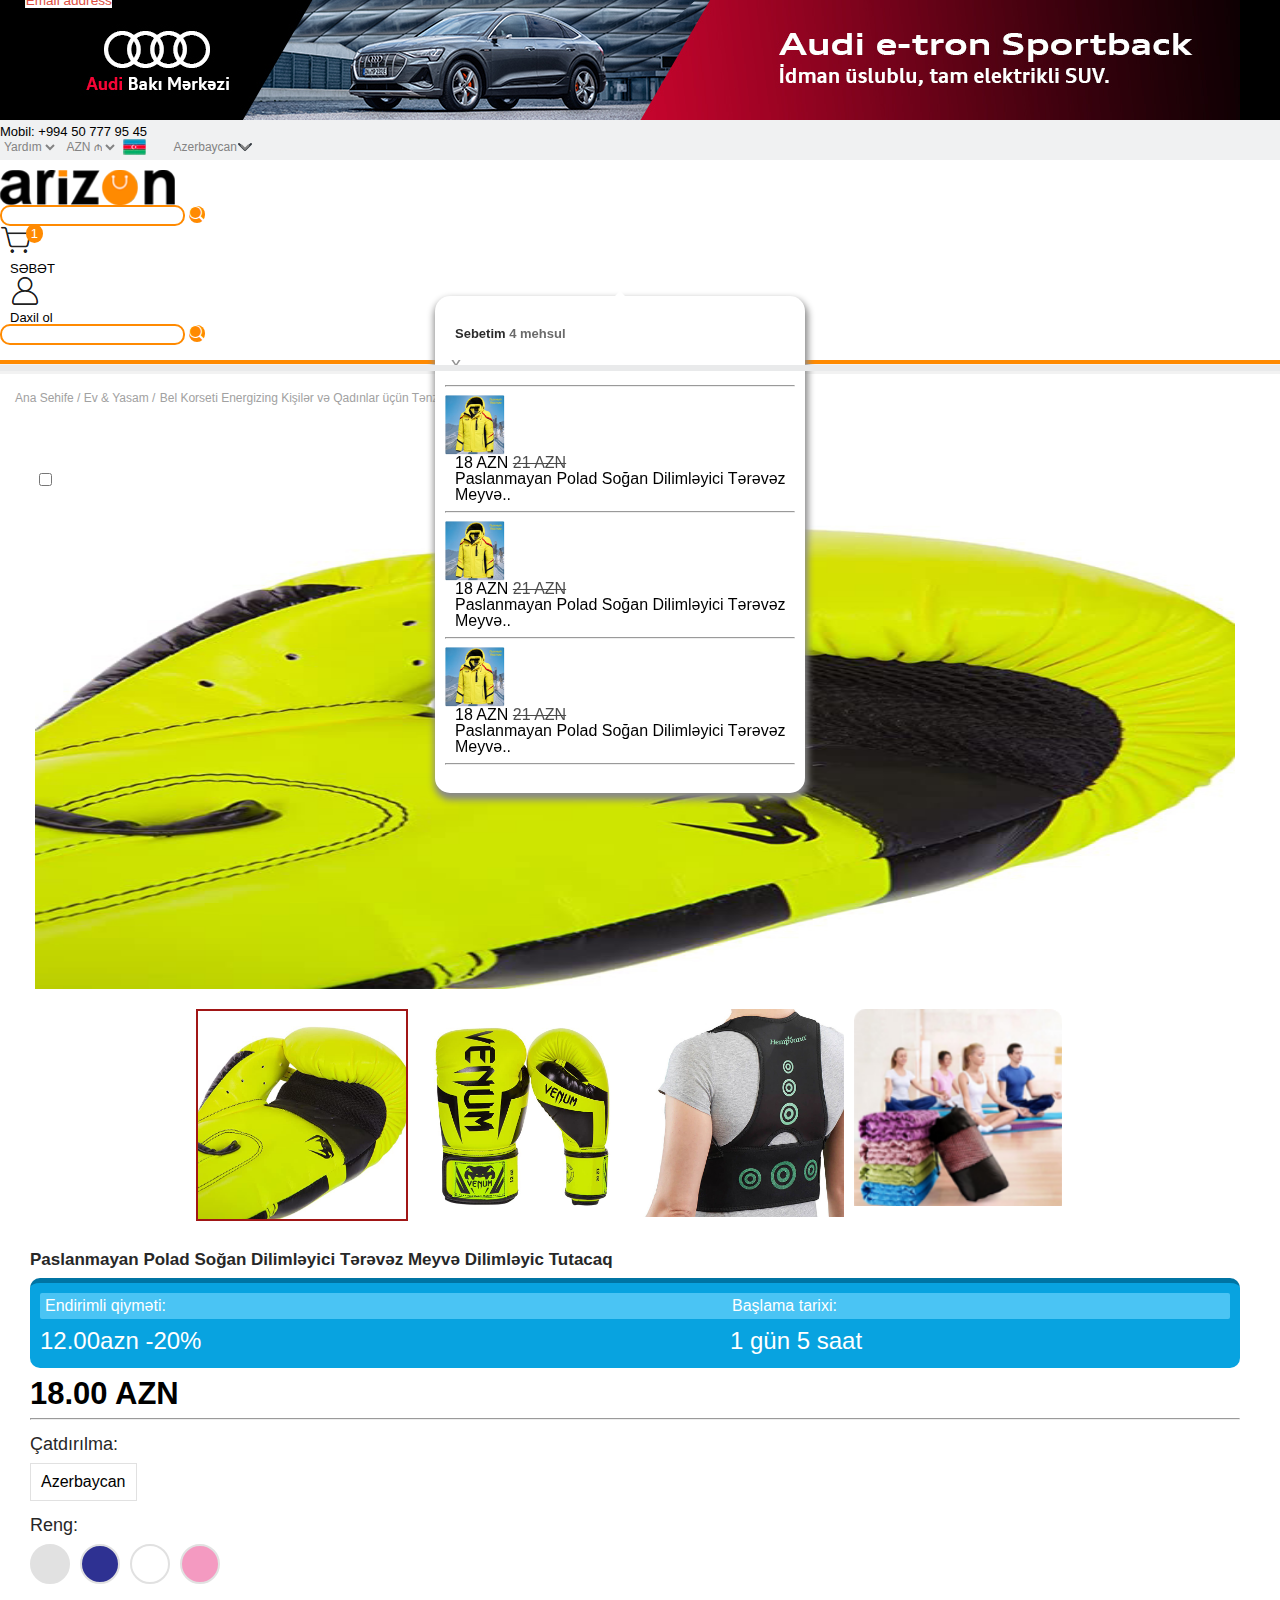
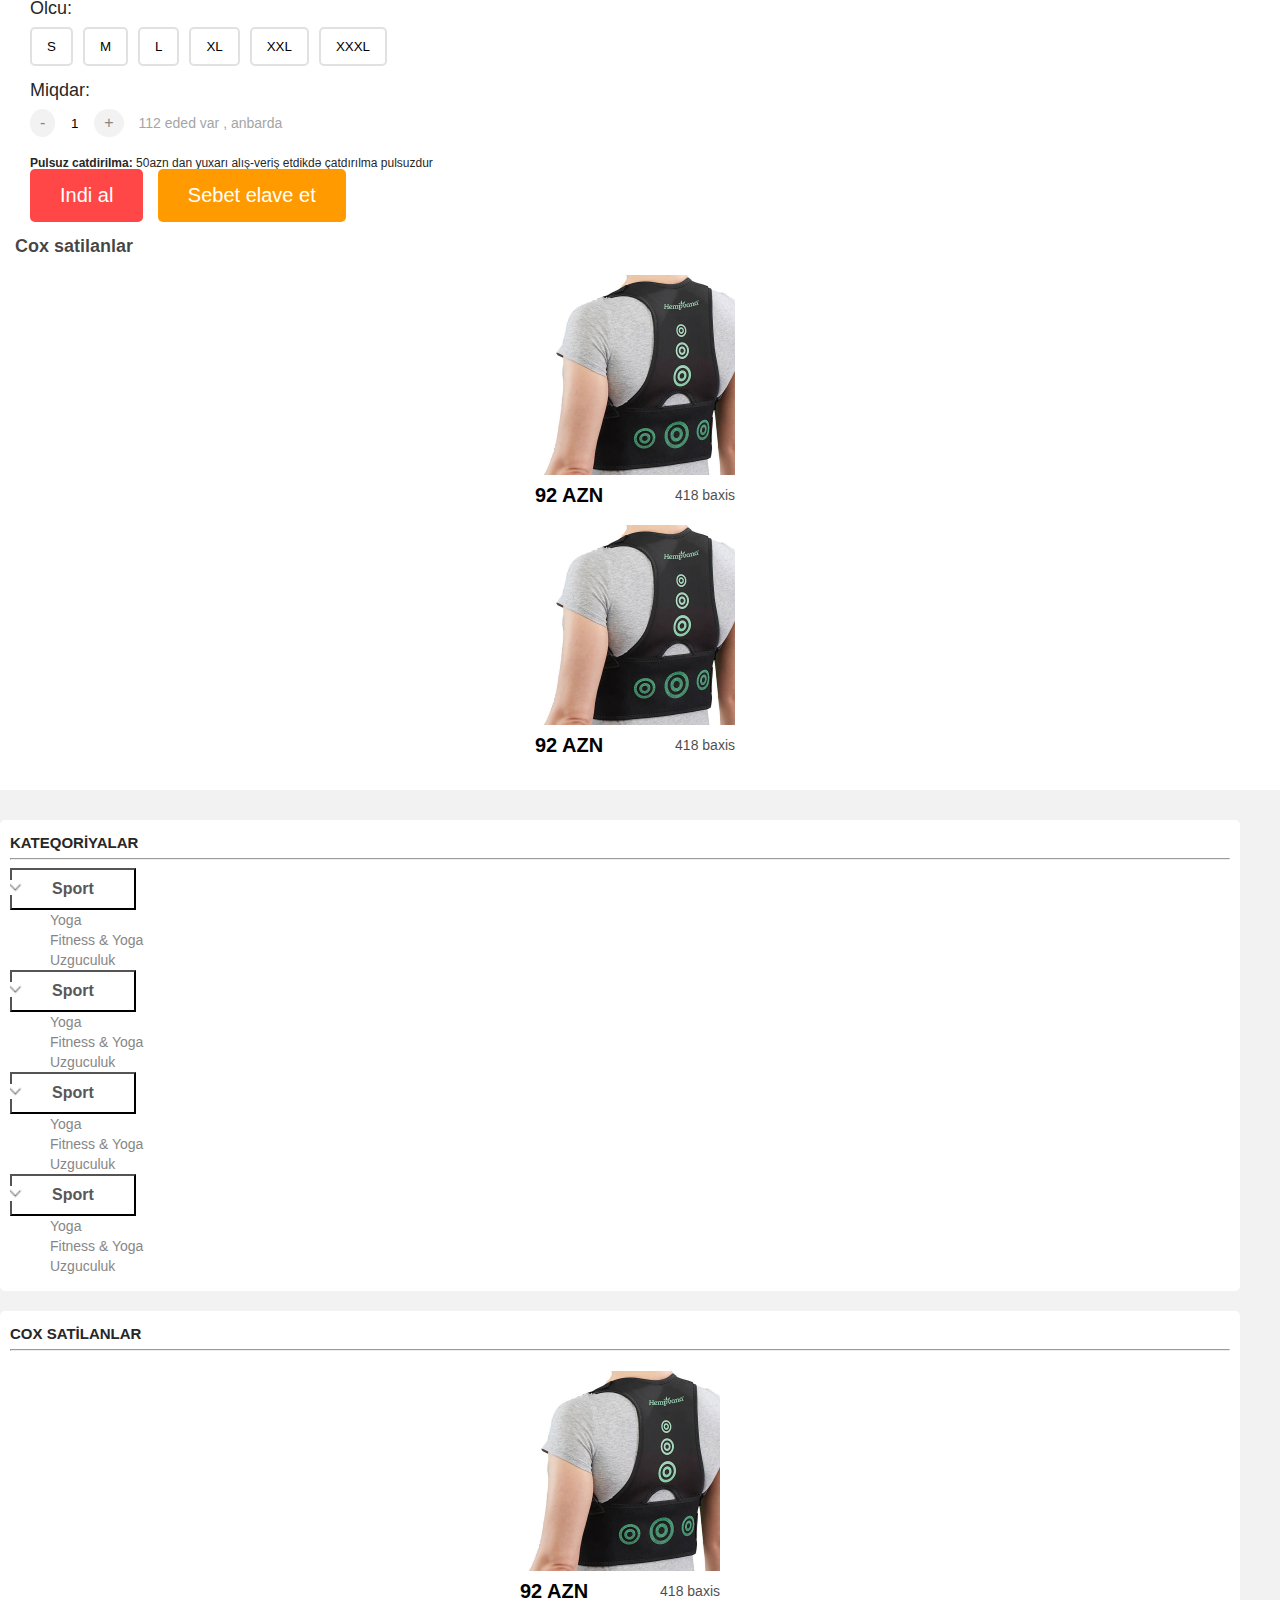
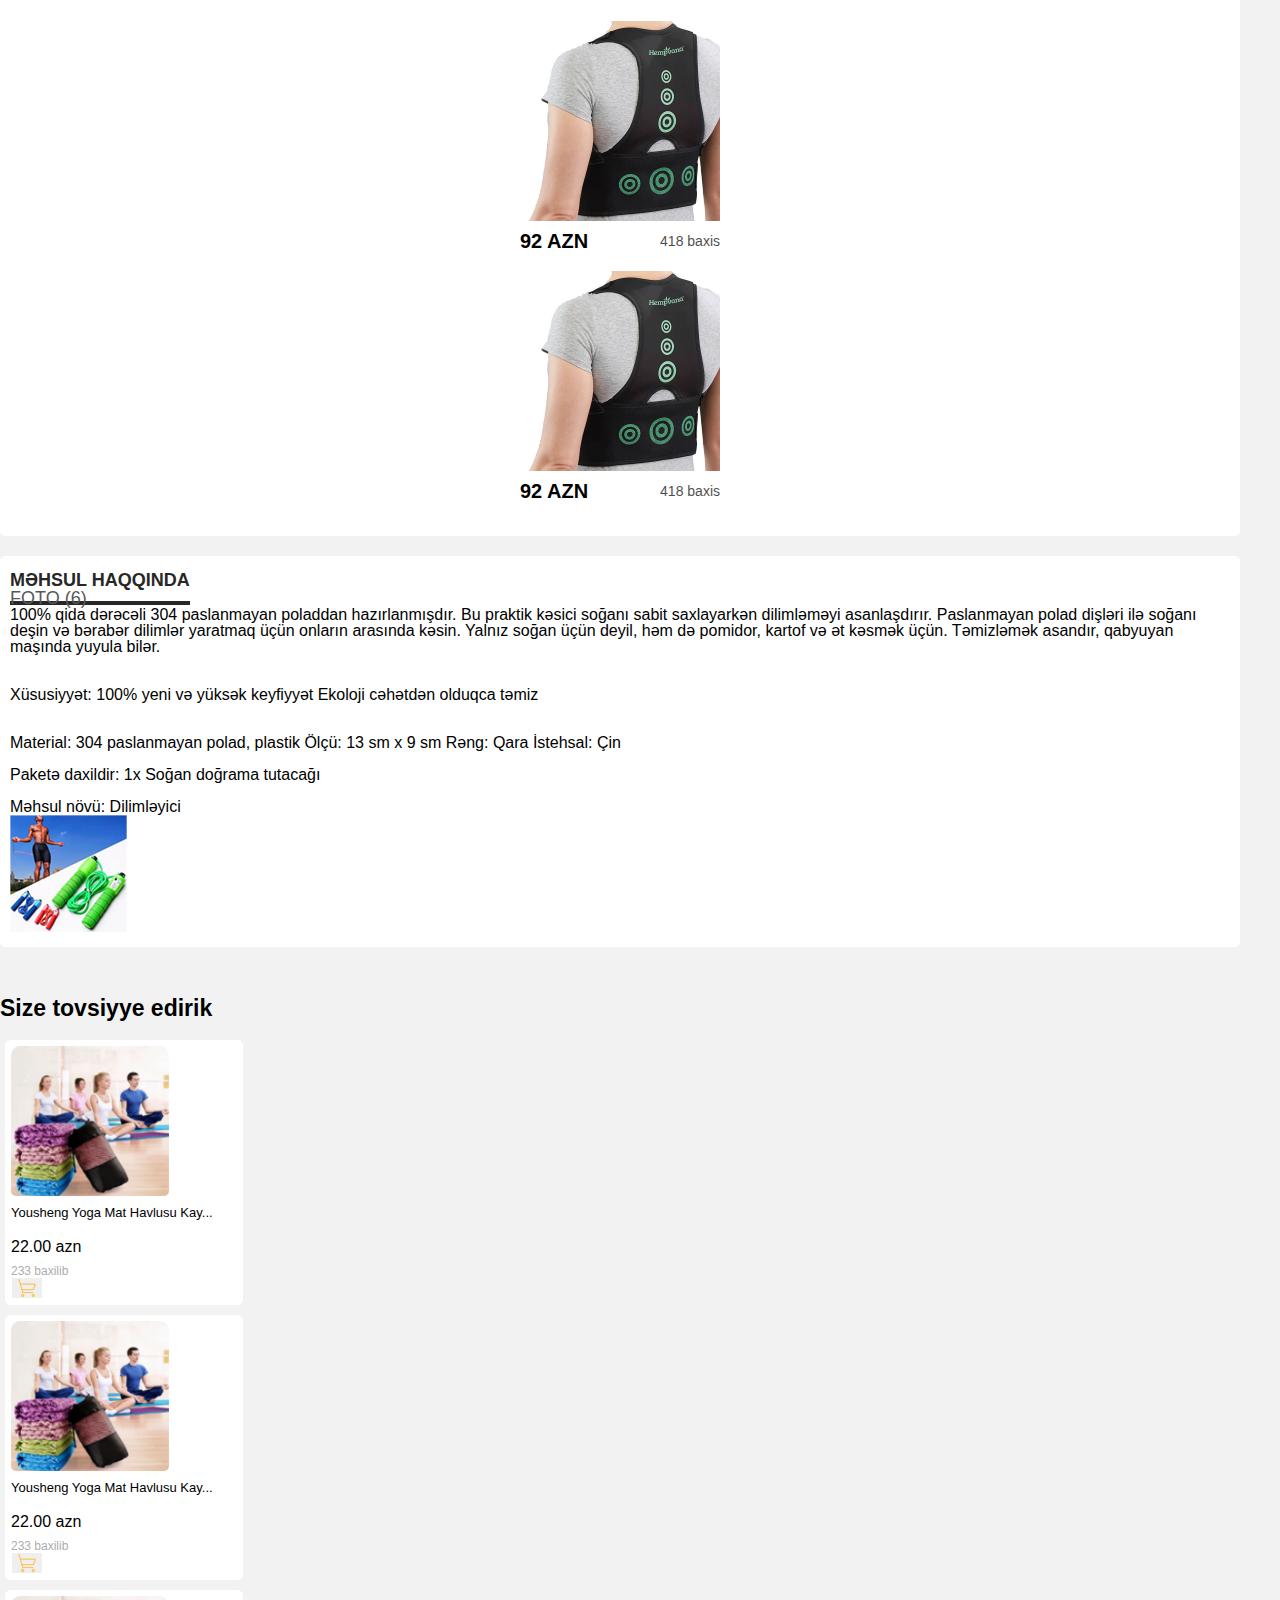
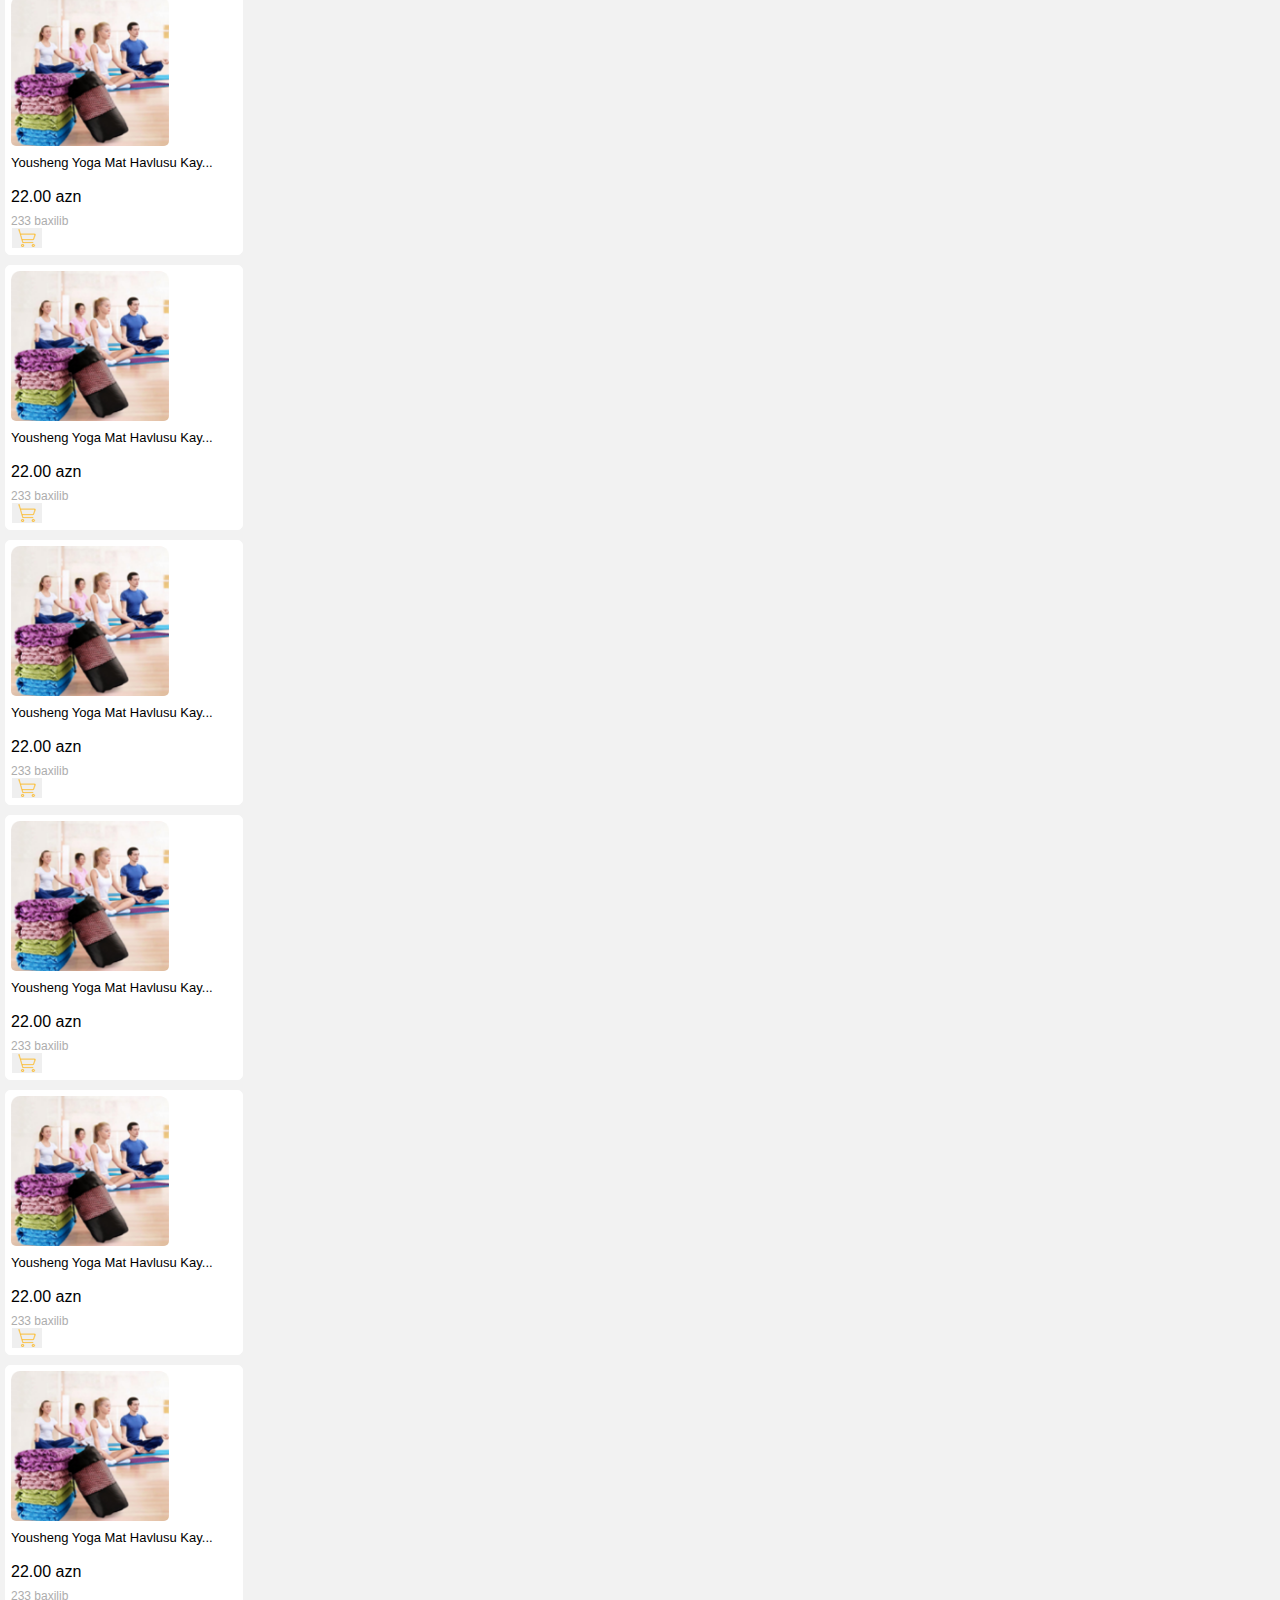
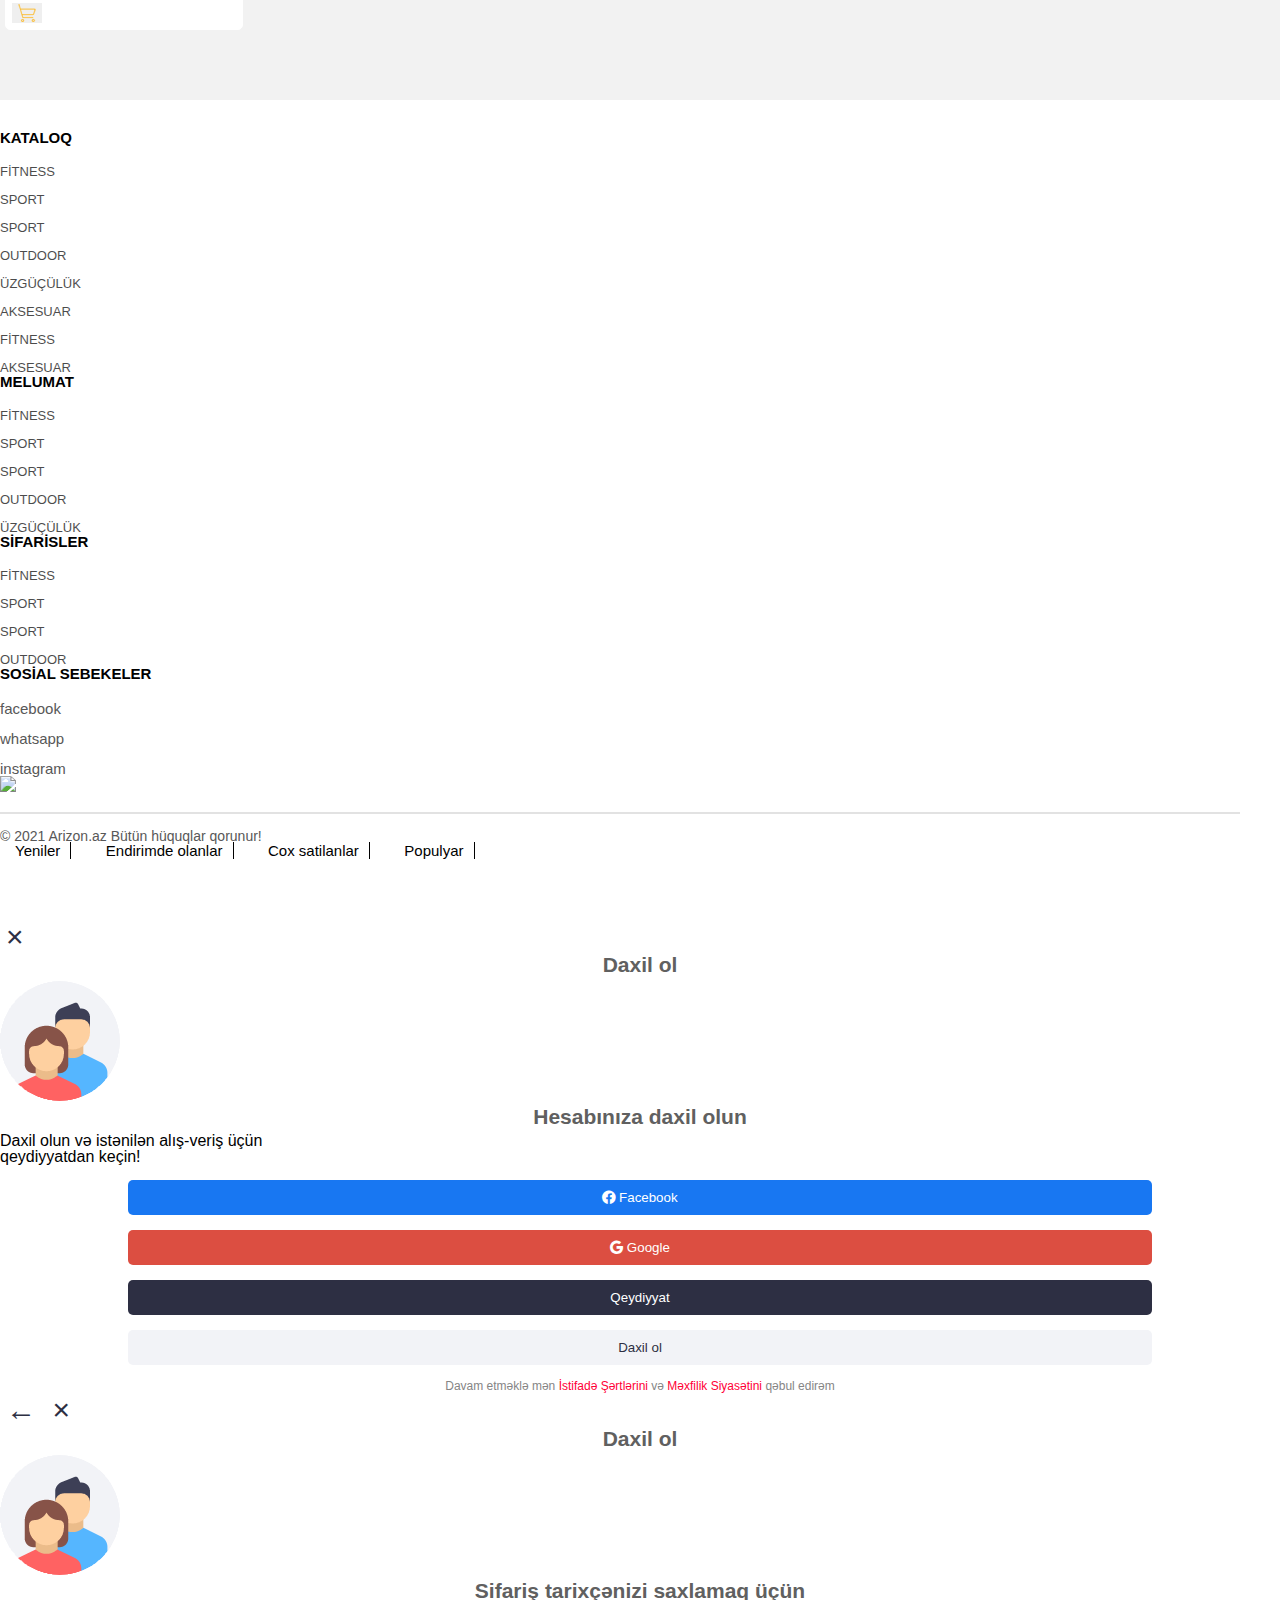
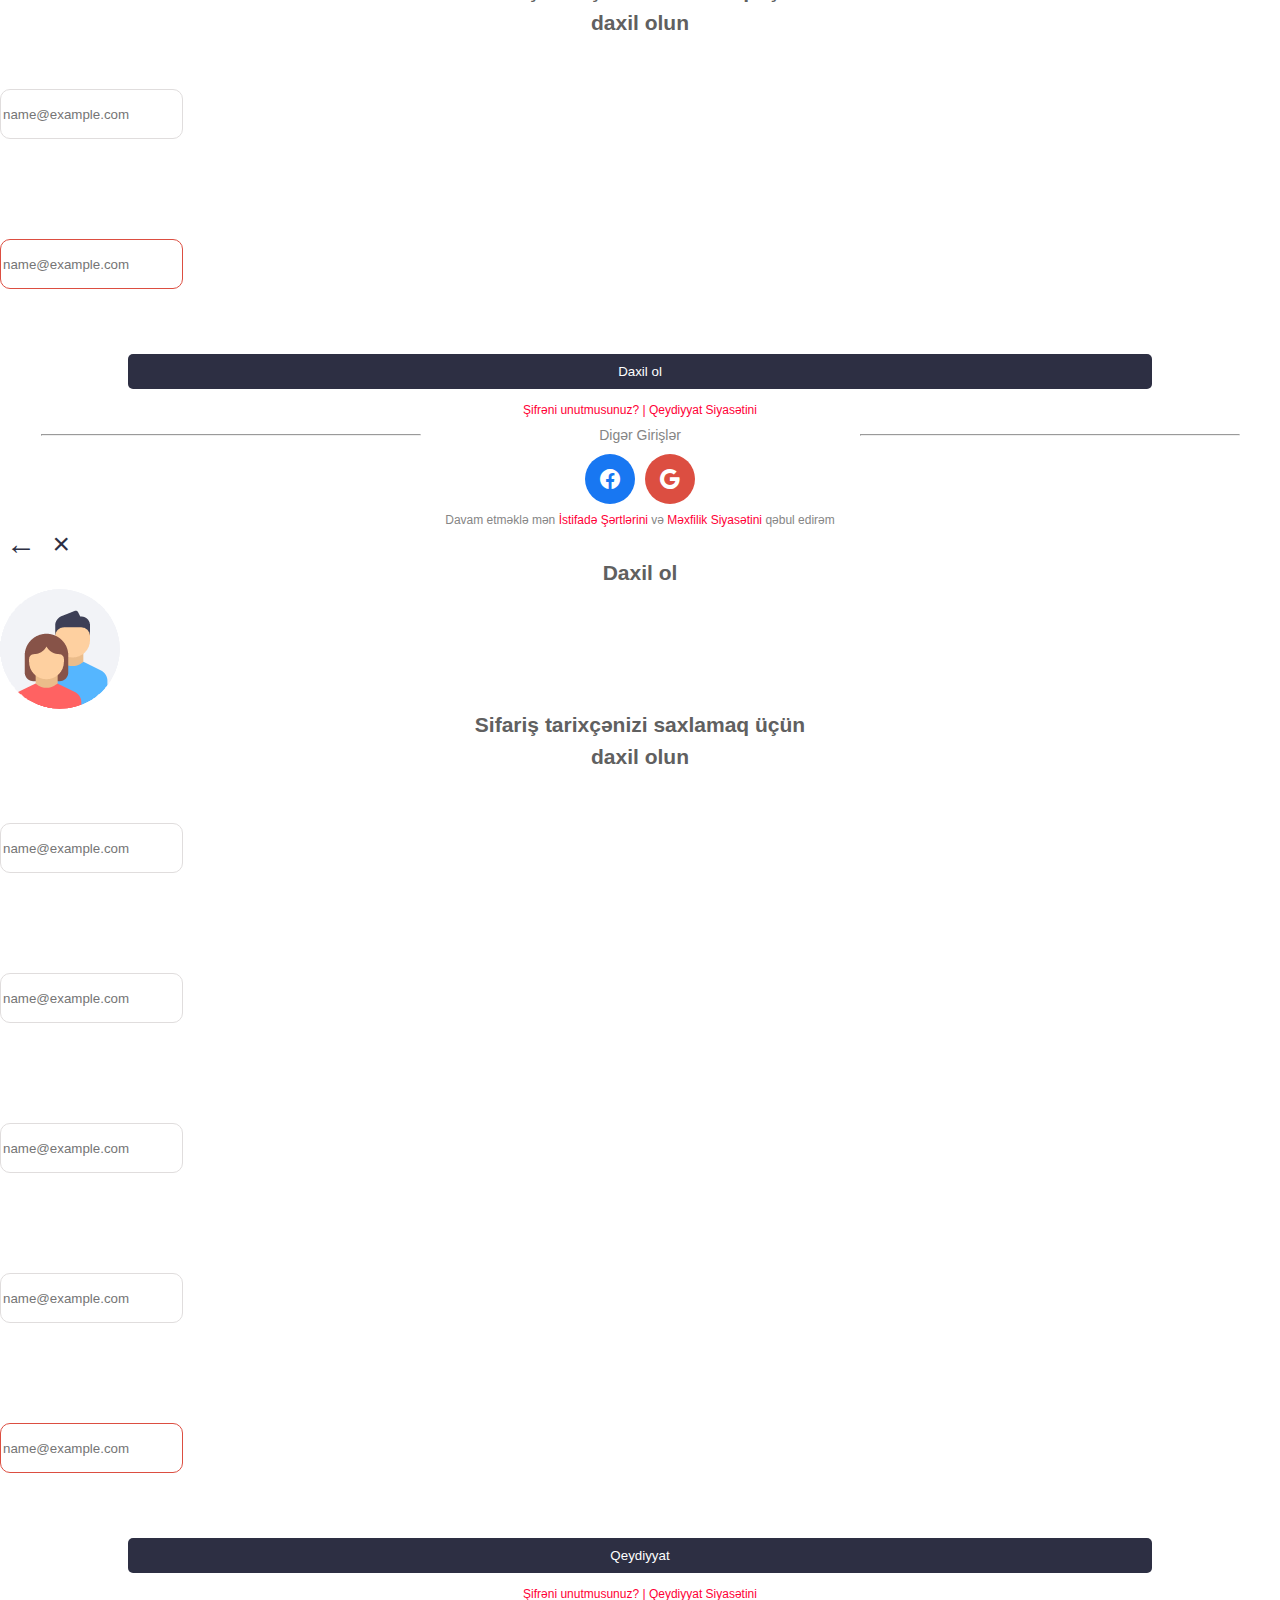
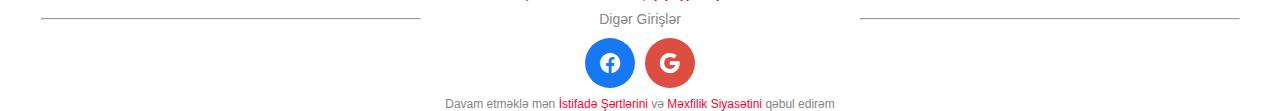
==== commit e077625d: "newss" ====
--- a/detail.html
+++ b/detail.html
@@ -8,22 +8,14 @@
     <link href="https://cdn.jsdelivr.net/npm/bootstrap@5.1.3/dist/css/bootstrap.min.css" rel="stylesheet"
         integrity="sha384-1BmE4kWBq78iYhFldvKuhfTAU6auU8tT94WrHftjDbrCEXSU1oBoqyl2QvZ6jIW3" crossorigin="anonymous">
     <link rel="stylesheet" href="https://cdn.jsdelivr.net/npm/bootstrap-icons@1.7.0/font/bootstrap-icons.css">
+    <link href="./main.css" rel="stylesheet" />
     <link href="./reset.css" rel="stylesheet" />
-    <link href="./main.css" rel="stylesheet" />
+    <link href="./style.css" rel="stylesheet" />
+    <link href="./responsive.css" rel="stylesheet" />
     <link rel="stylesheet" type="text/css" href="./slick/slick.css">
     <link rel="stylesheet" type="text/css" href="./slick/slick-theme.css">
     <link rel="stylesheet" href="https://pro.fontawesome.com/releases/v5.10.0/css/all.css"
         integrity="sha384-AYmEC3Yw5cVb3ZcuHtOA93w35dYTsvhLPVnYs9eStHfGJvOvKxVfELGroGkvsg+p" crossorigin="anonymous" />
-    <style type="text/css">
-        .slick-slide {
-            margin: 0px 5px;
-            height: auto !important;
-        }
-
-        .slick-slide img {
-            width: 100%;
-        }
-    </style>
 </head>
 
 <body>
@@ -35,7 +27,8 @@
             <div class="container">
                 <div class=" all d-flex justify-content-end align-items-center">
                     <div class="">
-                        <p class="p-0 m-0 phone">Mobil: <a href="tel:+994 50 777 95 45">+994 50 777 95 45</a> </p>
+                        <p class="p-0 m-0 phone fw-bold">Mobil: <a href="tel:+994 50 777 95 45">+994 50 777 95 45</a>
+                        </p>
                     </div>
                     <div class="d-flex">
                         <select class="form-select w-auto pt-0 pb-0  help" aria-label="  example">
@@ -66,7 +59,7 @@
             <div class="container">
                 <div class="row align-items-center">
                     <div class="col-sm-3 col-8">
-                        <img class="logo" src="./image/logo.png">
+                        <img height="35px" class="logo" src="./image/logo.png">
                     </div>
                     <div class="col-sm-6 d-none d-sm-block">
                         <div class="input-group ">
@@ -74,20 +67,65 @@
                             <span class="input-group-text srch_span"><i class="bi bi-search"></i></span>
                         </div>
                     </div>
-                    <div class="col-sm-3 col-4 d-flex">
-                        <div class="d-flex align-items-center w-50 border-hover">
+                    <div class="col-sm-3 col-4 d-flex justify-content-end">
+                        <div class="submenu d-flex align-items-center">
                             <div class="basket">
                                 <span>1</span>
                             </div>
-                            <p class="basket_text m-2 d-none d-sm-block">SƏBƏT</p>
-                        </div>
-                        <div class="d-flex align-items-center w-50  border-hover">
-                            <a href="#">
+                            <a class="basket_text  d-none d-sm-block fw-bold">SƏBƏT</a>
+                            <div class="choose-submenu2 products-menu d-none">
+                                <div class="title d-flex justify-content-space-between">
+
+                                    <a class="basket_text fw-bold">Sebetim <span>4 mehsul</span></a>
+
+                                    <button class="">x</button>
+                                </div>
+                                <hr>
+                                <div class="product d-flex mb-2">
+                                    <div class="img">
+                                        <img src="./image/product.png" height="60px">
+                                    </div>
+                                    <div class="detail">
+                                        <p class="endirim">18 AZN <span class="real">21 AZN</span></p>
+                                        <p class="name">Paslanmayan Polad Soğan
+                                            Dilimləyici Tərəvəz Meyvə..</p>
+                                    </div>
+
+                                </div>
+                                <hr>
+                                <div class="product d-flex mb-2">
+                                    <div class="img">
+                                        <img src="./image/product.png" height="60px">
+                                    </div>
+                                    <div class="detail">
+                                        <p class="endirim">18 AZN <span class="real">21 AZN</span></p>
+                                        <p class="name">Paslanmayan Polad Soğan
+                                            Dilimləyici Tərəvəz Meyvə..</p>
+                                    </div>
+
+                                </div>
+                                <hr>
+                                <div class="product d-flex mb-2">
+                                    <div class="img">
+                                        <img src="./image/product.png" height="60px">
+                                    </div>
+                                    <div class="detail">
+                                        <p class="endirim">18 AZN <span class="real">21 AZN</span></p>
+                                        <p class="name">Paslanmayan Polad Soğan
+                                            Dilimləyici Tərəvəz Meyvə..</p>
+                                    </div>
+
+                                </div>
+                                <hr>
+                            </div>
+
+                        </div>
+                        <div class="d-flex align-items-center ">
+                            <a href="#" data-toggle="modal" data-target="#giris">
                                 <img src="./image/user.png">
                             </a>
-                            <p class="act d-none d-sm-block">
-                                <a href="#">Profilim</a><br>
-                                <a href="#">Çıxış</a>
+                            <p class="act d-none d-sm-block fw-bold">
+                                <a href="#" data-toggle="modal" data-target="#giris">Daxil ol</a>
                             </p>
                         </div>
                     </div>
@@ -115,16 +153,28 @@
                                 <div class="slider-detail ">
                                     <div class="slider-for">
                                         <div class="item">
-                                            <img src="./image/10.jpg">
+                                            <input type="checkbox" id="zoomCheck" class="d-none">
+                                            <label for="zoomCheck">
+                                                <img src="./image/10.jpg">
+                                            </label>
                                         </div>
                                         <div class="item">
+                                            <input type="checkbox" id="zoomCheck1" class="d-none">
+                                            <label for="zoomCheck1">
                                             <img src="./image/11.jpg">
+                                            </label>
                                         </div>
                                         <div class="item">
+                                            <input type="checkbox" id="zoomCheck2" class="d-none">
+                                            <label for="zoomCheck2">
                                             <img src="./image/12.jpg">
+                                            </label>
                                         </div>
                                         <div class="item">
+                                            <input type="checkbox" id="zoomCheck4" class="d-none">
+                                            <label for="zoomCheck3">
                                             <img src="./image/9.png">
+                                            </label>
                                         </div>
                                     </div>
 
@@ -207,7 +257,7 @@
                                     <div class="miqdar">
                                         <div class="button input">
                                             <button type="button" class="dec">-</button>
-                                            <input  type="text" name="" value="1">
+                                            <input type="text" name="" value="1">
                                             <button type="button" class="inc">+</button>
                                         </div>
                                         <p>112 eded var , anbarda</p>
@@ -412,7 +462,7 @@
                             <h4 class="section5_title">Size tovsiyye edirik</h4>
                             <div class="advice">
                                 <div class="row">
-                                    <div class="col-6 col-sm-4 col-lg-3">
+                                    <div class="col-6 col-sm-4 col-lg-25 px-0">
                                         <a href="#">
                                             <div class="adivice_title">
                                                 <div class="img">
@@ -427,7 +477,7 @@
                                             </div>
                                         </a>
                                     </div>
-                                    <div class="col-6 col-sm-4 col-lg-3">
+                                    <div class="col-6 col-sm-4 col-lg-25 px-0">
                                         <a href="#">
                                             <div class="adivice_title">
                                                 <div class="img">
@@ -442,7 +492,7 @@
                                             </div>
                                         </a>
                                     </div>
-                                    <div class="col-6 col-sm-4 col-lg-3">
+                                    <div class="col-6 col-sm-4 col-lg-25 px-0">
                                         <a href="#">
                                             <div class="adivice_title">
                                                 <div class="img">
@@ -457,7 +507,7 @@
                                             </div>
                                         </a>
                                     </div>
-                                    <div class="col-6 col-sm-4 col-lg-3">
+                                    <div class="col-6 col-sm-4 col-lg-25 px-0">
                                         <a href="#">
                                             <div class="adivice_title">
                                                 <div class="img">
@@ -472,7 +522,7 @@
                                             </div>
                                         </a>
                                     </div>
-                                    <div class="col-6 col-sm-4 col-lg-3">
+                                    <div class="col-6 col-sm-4 col-lg-25 px-0">
                                         <a href="#">
                                             <div class="adivice_title">
                                                 <div class="img">
@@ -487,7 +537,7 @@
                                             </div>
                                         </a>
                                     </div>
-                                    <div class="col-6 col-sm-4 col-lg-3">
+                                    <div class="col-6 col-sm-4 col-lg-25 px-0">
                                         <a href="#">
                                             <div class="adivice_title">
                                                 <div class="img">
@@ -502,7 +552,7 @@
                                             </div>
                                         </a>
                                     </div>
-                                    <div class="col-6 col-sm-4 col-lg-3">
+                                    <div class="col-6 col-sm-4 col-lg-25 px-0">
                                         <a href="#">
                                             <div class="adivice_title">
                                                 <div class="img">
@@ -517,7 +567,7 @@
                                             </div>
                                         </a>
                                     </div>
-                                    <div class="col-6 col-sm-4 col-lg-3">
+                                    <div class="col-6 col-sm-4 col-lg-25 px-0">
                                         <a href="#">
                                             <div class="adivice_title">
                                                 <div class="img">
@@ -617,6 +667,178 @@
             </div>
         </div>
     </footer>
+
+
+
+    <!-- Giriş modal  **********************************-->
+
+    <div class="modal fade" id="giris" tabindex="-1" role="dialog" aria-labelledby="girisTitle" aria-hidden="true">
+        <div class="modal-dialog modal-dialog-centered" role="document">
+            <div class="modal-content change-password text-center">
+                <div class="text-end">
+                    <button type="button" class="close" data-dismiss="modal" aria-label="Close">
+                        <span aria-hidden="true">&times;</span>
+                    </button>
+                </div>
+
+                <h5 class="change-password-title" id="girisTitle">Daxil ol</h5>
+                <img src="./image/login.png" height="120px" width="120px" class="m-auto" />
+                <h5 class="change-password-title" id="girisTitle">Hesabınıza daxil olun</h5>
+                <p>Daxil olun və istənilən alış-veriş üçün <br>
+                    qeydiyyatdan keçin! </p>
+                <div class="modal-body">
+                    <button type="button" class="button _fb"><i class="bi bi-facebook"></i> Facebook</button>
+                    <button type="button" class="button _google"><i class="bi bi-google"></i> Google</button>
+                    <button type="button" class="button _signup" data-toggle="modal" data-target="#qeydiyyat"
+                        data-dismiss="modal" aria-label="Close">Qeydiyyat</button>
+                    <button type="button" class="button _signin" data-toggle="modal" data-target="#daxilol"
+                        data-dismiss="modal" aria-label="Close">Daxil ol</button>
+                    <p class="condition">Davam etməklə mən <a href="#">İstifadə Şərtlərini</a> və <a href="#">Məxfilik
+                            Siyasətini </a>
+                        qəbul edirəm </p>
+                </div>
+
+
+
+            </div>
+        </div>
+    </div>
+
+    <!-- Giriş modal end  ******************************-->
+
+
+    <!-- Daxil ol  modal *******************************-->
+
+    <div class="modal fade" id="daxilol" tabindex="-1" role="dialog" aria-labelledby="daxilolTitle" aria-hidden="true">
+        <div class="modal-dialog modal-dialog-centered" role="document">
+            <div class="modal-content change-password text-center">
+                <div class="d-flex justify-content-space-between">
+                    <button type="button" class="close" data-toggle="modal" data-target="#giris" data-dismiss="modal"
+                        aria-label="Close">
+                        <span aria-hidden="true">&#8592;</span>
+                    </button>
+                    <button type="button" class="close" data-dismiss="modal" aria-label="Close">
+                        <span aria-hidden="true">&times;</span>
+                    </button>
+                </div>
+
+                <h5 class="change-password-title" id="girisTitle">Daxil ol</h5>
+                <img src="./image/login.png" height="120px" width="120px" class="m-auto" />
+                <h5 class="change-password-title" id="girisTitle">Sifariş tarixçənizi saxlamaq üçün<br>
+                    daxil olun
+                </h5>
+                <div class="modal-body">
+                    <div class="form-floating mb-3">
+                        <input type="email" class="form-control my-3" id="floatingInput" placeholder="name@example.com">
+                        <label for="floatingInput">Email address</label>
+                    </div>
+                    <div class="form-floating mb-3 error">
+                        <input type="email" class="form-control my-3" id="floatingInput" placeholder="name@example.com">
+                        <label for="floatingInput">Email address</label>
+                    </div>
+                    <button type="button" class="button _signup" data-toggle="modal" data-target="#daxilol"
+                        data-dismiss="modal" aria-label="Close">Daxil ol</button>
+                    <p class="condition"><a href="#">Şifrəni unutmusunuz? | </a> <a href="#"> Qeydiyyat
+                            Siyasətini </a></p>
+
+                    <div class="other">
+                        <hr><span>Digər Girişlər</span>
+                        <hr>
+                    </div>
+                    <div class="social">
+                        <div class="fb">
+                            <i class="bi bi-facebook"></i>
+                        </div>
+                        <div class="google">
+                            <i class="bi bi-google"></i>
+                        </div>
+                    </div>
+                    <p class="condition">Davam etməklə mən <a href="#">İstifadə Şərtlərini</a> və <a href="#">Məxfilik
+                            Siyasətini </a>
+                        qəbul edirəm </p>
+                </div>
+
+
+
+            </div>
+        </div>
+    </div>
+
+    <!-- Daxil ol  modal ****************************** -->
+
+
+    <!-- Qeydiyyatdan keç modal ************************-->
+
+    <div class="modal fade" id="qeydiyyat" tabindex="-1" role="dialog" aria-labelledby="qeydiyyatTitle"
+        aria-hidden="true">
+        <div class="modal-dialog modal-dialog-centered" role="document">
+            <div class="modal-content change-password text-center">
+                <div class="d-flex justify-content-space-between">
+                    <button type="button" class="close" data-toggle="modal" data-target="#giris" data-dismiss="modal"
+                        aria-label="Close">
+                        <span aria-hidden="true">&#8592;</span>
+                    </button>
+                    <button type="button" class="close" data-dismiss="modal" aria-label="Close">
+                        <span aria-hidden="true">&times;</span>
+                    </button>
+                </div>
+
+                <h5 class="change-password-title" id="girisTitle">Daxil ol</h5>
+                <img src="./image/login.png" height="120px" width="120px" class="m-auto" />
+                <h5 class="change-password-title" id="girisTitle">Sifariş tarixçənizi saxlamaq üçün<br>
+                    daxil olun
+                </h5>
+                <div class="modal-body">
+                    <div class="form-floating mb-3">
+                        <input type="email" class="form-control my-3" id="floatingInput" placeholder="name@example.com">
+                        <label for="floatingInput">Email address</label>
+                    </div>
+                    <div class="form-floating mb-3">
+                        <input type="email" class="form-control my-3" id="floatingInput" placeholder="name@example.com">
+                        <label for="floatingInput">Email address</label>
+                    </div>
+                    <div class="form-floating mb-3">
+                        <input type="email" class="form-control my-3" id="floatingInput" placeholder="name@example.com">
+                        <label for="floatingInput">Email address</label>
+                    </div>
+                    <div class="form-floating mb-3">
+                        <input type="email" class="form-control my-3" id="floatingInput" placeholder="name@example.com">
+                        <label for="floatingInput">Email address</label>
+                    </div>
+                    <div class="form-floating mb-3 error">
+                        <input type="email" class="form-control my-3" id="floatingInput" placeholder="name@example.com">
+                        <label for="floatingInput">Email address</label>
+                    </div>
+                    <button type="button" class="button _signup" data-toggle="modal" data-target="#daxilol"
+                        data-dismiss="modal" aria-label="Close">Qeydiyyat</button>
+                    <p class="condition"><a href="#">Şifrəni unutmusunuz? | </a> <a href="#"> Qeydiyyat
+                            Siyasətini </a></p>
+
+                    <div class="other">
+                        <hr><span>Digər Girişlər</span>
+                        <hr>
+                    </div>
+                    <div class="social">
+                        <div class="fb">
+                            <i class="bi bi-facebook"></i>
+                        </div>
+                        <div class="google">
+                            <i class="bi bi-google"></i>
+                        </div>
+                    </div>
+                    <p class="condition">Davam etməklə mən <a href="#">İstifadə Şərtlərini</a> və <a href="#">Məxfilik
+                            Siyasətini </a>
+                        qəbul edirəm </p>
+                </div>
+
+
+
+            </div>
+        </div>
+    </div>
+
+    <!-- Qeydiyyatdan keç  modal ***********************-->
+
     <script src="https://cdn.jsdelivr.net/npm/jquery@3.5.1/dist/jquery.slim.min.js"
         integrity="sha384-DfXdz2htPH0lsSSs5nCTpuj/zy4C+OGpamoFVy38MVBnE+IbbVYUew+OrCXaRkfj"
         crossorigin="anonymous"></script>
@@ -628,122 +850,7 @@
         crossorigin="anonymous"></script>
     <script src="https://code.jquery.com/jquery-2.2.0.min.js" type="text/javascript"></script>
     <script src="./slick/slick.js" type="text/javascript" charset="utf-8"></script>
-    <script>
-        $(window).bind('scroll', function () {
-            if ($(window).scrollTop() > 50) {
-                $('header').addClass('fixed');
-            } else {
-                $('header').removeClass('fixed');
-            }
-        });
-        $(document).ready(function () {
-            var x = 1;
-            $(".count").attr('value', x);
-            $(".inc").click(function () {
-                
-                $(".input input").attr('value', ++x);
-                if($(".input input").val()>0){
-                    $(".dec").attr("disabled", false);
-                }
-            });
-            $(".dec").click(function () {
-                $(".input input").attr('value', --x);
-                if($(".input input").val()<=0){
-                    $(".dec").attr("disabled", true);
-                }
-               
-            });
-            $(function () {
-                $(".color-item").click(function () {
-                    $(this).addClass("active");
-                });
-            });
-            $(function () {
-                $(".size-item").click(function () {
-                    $(this).addClass("active");
-                });
-            });
-            $("#section3 .regular").slick({
-                dots: false,
-                infinite: true,
-                slidesToShow: 7,
-                slidesToScroll: 7,
-                prevArrow: '<button class="prev"><i class="bi bi-chevron-left"></i></button>',
-                nextArrow: '<button class="next"><i class="bi bi-chevron-right"></i></button>',
-                responsive: [
-                    {
-                        breakpoint: 1400,
-                        settings: {
-                            slidesToShow: 7,
-                            slidesToScroll: 7,
-                            infinite: true,
-                            dots: true
-                        }
-
-                    },
-                    {
-                        breakpoint: 1200,
-                        settings: {
-                            slidesToShow: 5,
-                            slidesToScroll: 5,
-                            infinite: true,
-                            dots: true
-                        }
-
-                    },
-                    {
-                        breakpoint: 1024,
-                        settings: {
-                            slidesToShow: 3,
-                            slidesToScroll: 3,
-                            infinite: true,
-                            dots: true
-                        }
-
-                    },
-                    {
-                        breakpoint: 600,
-                        settings: {
-                            slidesToShow: 2,
-                            slidesToScroll: 2
-                        }
-                    },
-                    {
-                        breakpoint: 480,
-                        settings: {
-                            slidesToShow: 1,
-                            slidesToScroll: 1
-                        }
-                    }
-                ]
-            });
-            $("#section1 .regular").slick({
-                dots: true,
-                infinite: true,
-                slidesToShow: 1,
-                slidesToScroll: 1,
-                prevArrow: "",
-                nextArrow: '<button class="next"><img width=20 src="./image/next.png"></button>'
-            });
-            $('.slider-for').slick({
-                slidesToShow: 1,
-                slidesToScroll: 1,
-                prevArrow: "",
-                nextArrow: "",
-                asNavFor: '.slider-nav'
-            });
-            $('.slider-nav').slick({
-                slidesToShow: 5,
-                slidesToScroll: 1,
-                asNavFor: '.slider-for',
-                centerMode: true,
-                prevArrow: "",
-                nextArrow: "",
-                focusOnSelect: true
-            });
-
-        });
-    </script>
+    <script src="./main.js"></script>
 </body>
 
 </html>--- a/main.css
+++ b/main.css
@@ -1,1396 +1,56 @@
-@import url('https://fonts.googleapis.com/css2?family=Roboto:ital,wght@0,100;0,300;0,400;0,500;0,700;0,900;1,100;1,300;1,400;1,500;1,700&display=swap');
-*{
-    font-family: 'Roboto', sans-serif !important;
+body{
+    font-family: Arial, Helvetica, sans-serif;
 }
-@media (min-width: 992px){
-.col-lg-25 {
-    flex: 0 0 auto;
-    width: 20% !important;
+a{
+    text-decoration: none;
+    color: #000;
 }
+.justify-content-space-evenly {
+    justify-content: space-evenly;
 }
-.w-60{
+.justify-content-space-between {
+    justify-content: space-between;
+}
+
+.w-60 {
     width: 60%;
 }
-.w-40{
+
+.w-40 {
     width: 40%;
 }
-.fixed{
-    overflow: hidden;
-    background-color: #fff;
-    position: fixed;
-    top: 0;
-    z-index: 99999;
-    width: 100%;
-}
-.pr-0{
+.pr-0 {
     padding-right: 0 !important;
 }
+
 .fab {
     font-family: "Font Awesome 5 Brands" !important;
 }
-.banner {
-    max-height: 120px;
-    text-align: center;
-    background-color: #000;
+.bg-btn-dark {
+    background-color: #2d2f43;
+    color: #fff;
+    border-radius: 10px;
 }
-.banner img{
-    object-fit: cover;
+.red{
+    background-color: #e80000;
 }
-header {
-    border-bottom: 4px solid #ff8a01;
-    position: relative;
+.modal-content {
+    border-radius: 10px;
 }
-header:after {
-    content: "";
-    position: absolute;
-    width: 100%;
-    bottom: 1px;
-    z-index: 4;
-    transform: scale(1);
-    box-shadow: 1px 9px 0px 3px #e9eaeb;
+a{
+    cursor: pointer;
+}
+a:hover{
+    color: #ff8a01;
+}
+.slick-slide {
+    margin: 0px 5px;
+    height: auto !important;
 }
 
-.top_menu {
-    padding: 5px 0;
-    background-color: #f0f1f2;
-}
-
-.top_menu .phone,
-.top_menu .phone a {
-    font-size: 13px;
-    color: #000000;
-    font-family: "Arial";
-    text-decoration: none;
-    margin-right: 25px;
-}
-
-.top_menu .help,
-.top_menu .valyuta,
-.top_menu .country {
-    border: none;
-    font-size: 12px;
-    background-color: transparent;
-    color: #838383;
-    font-family: "Arial";
-    background-color: transparent;
-}
-
-.top_menu .country {
-    /* background: url(./image/flag-az.png) no-repeat; */
-    background-position: left, right;
-    background-repeat: no-repeat, no-repeat;
-    width: 130px !important;
-    padding-left: 30px;
-    text-align: end;
-}
-
-.bottom_menu {
-    padding: 10px 0 15px 0;
-}
-
-.bottom_menu a {
-    font-size: 13px;
-    color: #000000;
-    font-family: "Arial";
-    margin-left: 10px;
-    text-decoration: none;
-}
-
-.bottom_menu a:hover {
-    font-size: 13px;
-    color: #ff8a01;
-    font-family: "Arial";
-    margin-left: 10px;
-    text-decoration: none;
-}
-
-.border-hover {
-    border: 1px solid #fff;
-    border-radius: 5px;
-    justify-content: flex-end;
-}
-
-.border-hover:hover {
-    border: 1px solid #ff8a01;
-    border-radius: 5px;
-}
-
-.basket {
-    background-image: url(./image/basket.png);
-    background-repeat: no-repeat;
-    height: 30px;
-    width: 30px;
-    position: relative;
-}
-
-.basket span {
-    position: absolute;
-    top: -2px;
-    right: -7px;
-    background: #ff8a01;
-    font-size: 13px;
-    color: #ffffff;
-    font-family: "Arial";
-    border-radius: 50%;
-    padding: 3px 5px;
-}
-
-.basket_text {
-    font-size: 13px;
-    color: #000000;
-    font-family: "Arial";
-}
-
-.srch {
-    border: 2px solid #ff8a01 !important;
-    border-radius: 5px;
-
-}
-
-.srch_span {
-    background-color: #ff8a01;
-    border: none;
-    color: #ffff;
-    border-radius: 5px;
-}
-
-main {
-    background-color: #f2f2f2;
-    padding-top: 10px;
-    padding-bottom: 60px;
-}
-
-#section1 {
-    margin-top: 25px;
-}
-
-#section1 .catalog {
-    background-color: #fff;
-    border-radius: 10px;
-    padding: 20px 10px;
-}
-
-.catalog .nav-item {
-    display: block;
-    position: relative;
-}
-
-.catalog nav ul li:hover>ul {
-    display: inherit;
-}
-
-.catalog nav ul {
-    padding: 0;
-    margin: 0;
-    list-style: none;
-    position: relative;
-}
-
-.catalog nav ul li {
-    display: inline-block;
-}
-
-.catalog nav ul ul li a {
-    display: block;
-    padding: 0 10px;
-    color: #FFF;
-    font-size: 20px;
-    line-height: 40px;
-    text-decoration: none;
-}
-
-
-/* Hide Dropdowns by Default */
-.catalog nav ul ul {
-    display: none;
-    position: absolute;
-    background-color: #f0f1f2;
-    top: 40px;
-    /* the height of the main nav */
-    left: 10px;
-    z-index: 9999;
-
-}
-
-.catalog nav ul ul li {
-    width: 170px;
-    float: none;
-    display: list-item;
-    position: relative;
-}
-
-/* Second, Third and more Tiers	*/
-.catalog nav ul ul ul li {
-    position: relative;
-    top: -60px;
-    left: 170px;
-}
-
-
-/* Change this in order to change the Dropdown symbol */
-.catalog li .nav-link :after {
-    position: absolute;
-    background-image: url(./image/left.png);
-    right: 15px;
-    font-size: 17px;
-    color: #8d9297;
-    flex-shrink: 0;
-    width: 20px;
-    height: 20px;
-    margin-left: auto;
-    content: "";
-    background-repeat: no-repeat;
-    background-size: 14px;
-}
-
-.catalog li>a:only-child:after {
-    content: '';
-}
-
-#section1 .catalog .catalog_p {
-    background-color: #f0f1f2;
-    padding: 10px;
-    font-size: 15px;
-    color: #000000;
-    font-weight: 500;
-    font-family: "Arial";
-}
-
-#section1 .catalog .nav {
-    margin-top: 30px;
-    font-size: 12px;
-    color: #000000;
-    font-family: "Arial";
-}
-
-#section1 .catalog .nav-link {
-    display: flex;
-    align-items: center;
-}
-
-#section1 .catalog .dropdown-toggle {
-    position: relative;
-}
-
-#section1 .catalog .dropdown-toggle::after {
-    display: inline-block;
-    margin-left: 9;
-    vertical-align: 0.255em;
-    position: absolute;
-    right: 2px;
-}
-
-#section1 .catalog .nav a {
-    font-size: 12px;
-    color: #000000;
-    font-family: "Arial";
-    text-transform: uppercase;
-}
-
-#section1 .catalog .catalog_p img {
-    margin-right: 15px;
-}
-
-#section1 .regular .main_slider_img img {
-    border-bottom: 5px solid #ff8a01;
-}
-
-#section1 .regular .next {
-    font-size: 0;
-    line-height: 0;
-    right: 10px;
-    position: absolute;
-    top: 50%;
-    display: block;
-    border-radius: 5px;
-    width: 60px;
-    height: 40px;
-    z-index: 999;
-    padding: 0;
-    -webkit-transform: translate(0, -50%);
-    -ms-transform: translate(0, -50%);
-    transform: translate(0, -50%);
-    cursor: pointer;
-    color: transparent;
-    border: none;
-    outline: none;
-    background-color: transparent;
-}
-
-#section1 .regular {
-    background-color: #fff;
-    padding: 15px 12px 30px 12px;
-    border-radius: 10px;
-}
-
-#section1 .regular .next i {
-    color: #fff;
-    font-size: 51px;
-}
-
-.slick-dotted.slick-slider {
-    margin-bottom: 0;
-}
-
-#section1 .regular .slick-dots {
-    bottom: 0;
-}
-
-#section1 .slick-dotted.slick-slider {
-    margin: 0;
-}
-
-#section1 .regular .slick-dots li {
-
-    margin: 0;
-}
-
-#section1 .regular .slick-dots li button:before {
-    font-family: 'slick';
-    font-size: 12px;
-    line-height: 20px;
-    position: absolute;
-    top: 0;
-    left: 0;
-    width: 20px;
-    height: 20px;
-    content: '•';
-    text-align: center;
-    opacity: 1;
-    color: #dee2e6;
-}
-
-#section1 .regular .slick-dots .slick-active button:before {
-    font-family: 'slick';
-    font-size: 25px;
-    line-height: 20px;
-    position: absolute;
-    top: -4px;
-    left: 0;
-    width: 20px;
-    height: 20px;
-    content: '○';
-    text-align: center;
-    opacity: 1;
-    color: #ff8a01;
-}
-
-#section1 .best_item .text h4 {
-    font-size: 14px;
-    color: #000000;
-    margin-bottom: 5px;
-    font-weight: 500;
-    font-family: "Arial";
-}
-#section1 .best_item{
-    justify-content: center;
-}
-#section1 .best_item .text p {
-    font-size: 12px;
-    color: #000000;
-    font-weight: 300;
-    font-family: "Arial";
-}
-
-#section2 {
-    margin-top: 30px;
-    background-color: #fff;
-    border-radius: 5px;
-    padding: 10px;
-}
-
-.side {
-    display: flex;
-    align-items: center;
-    justify-content: flex-start;
-    margin-left: 20px;
-}
-
-.side .text {
-    margin-left: 10px;
-    font-size: 17px;
-    color: #000000;
-    font-family: "Arial";
-}
-
-#section3 {
-    margin-top: 30px;
-    background-color: #fff;
-    border-radius: 5px;
-    padding: 10px;
-}
-
-#section3 .main_slider_img {
-    border: 1px solid #fff;
-    border-radius: 5px;
-    transition: 1s;
-}
-#section3 .main_slider_img:hover {
-    border: 1px solid #ff8a01;
-    border-radius: 5px;
-}
-
-#section3 .main_slider_img .img_main {
-    height: 150px;
-    object-fit: cover;
-}
-
-#section3 .text {
-    align-items: center;
-    margin-bottom: 15px;
-}
-
-#section3 .text b {
-    margin-left: 10px;
-    font-size: 16px;
-}
-
-#section3 .text .img {
-    background-color: #ff8a01;
-    width: auto;
-    border-radius: 50%;
-    padding: 8px 5px;
-}
-
-#section3 .slider-content {
-    margin-top: 10px;
-}
-
-#section3 .slider-content .img {
-    background-color: #ff8a01;
-    padding: 2px;
-    font-size: 12px;
-    color: #000000;
-    font-family: "Arial";
-    font-weight: 600;
-}
-
-#section3 .slider-content .img img {
-    width: 13px;
-}
-
-#section3 .main_slider_img .discount {
-    font-size: 15px;
-    color: #000000;
-    font-weight: bold;
-    font-family: "Arial";
-    font-style: italic;
-    margin-top: 10px;
-}
-
-#section3 .slider-content .price {
-    font-size: 12px;
-    color: #000000;
-    font-family: "Arial";
-    opacity: 0.5;
-    margin-left: 10px;
-    text-decoration: line-through;
-}
-
-#section3 .regular .prev {
-    font-size: 0;
-    line-height: 0;
-    left: -5px;
-    position: absolute;
-    top: 50%;
-    display: block;
-    width: 20px;
-    height: 50px;
-    z-index: 999;
-    padding: 0;
-    -webkit-transform: translate(0, -50%);
-    -ms-transform: translate(0, -50%);
-    transform: translate(0, -50%);
-    cursor: pointer;
-    color: transparent;
-    border: none;
-    outline: none;
-    background: #c7c7c7d7;
-}
-
-#section3 .regular .prev i {
-    color: #fff;
-    font-size: 21px;
-}
-
-#section3 .regular .next {
-    font-size: 0;
-    line-height: 0;
-    right: -5px;
-    position: absolute;
-    top: 50%;
-    display: block;
-    width: 20px;
-    height: 50px;
-    z-index: 999;
-    padding: 0;
-    -webkit-transform: translate(0, -50%);
-    -ms-transform: translate(0, -50%);
-    transform: translate(0, -50%);
-    cursor: pointer;
-    color: transparent;
-    border: none;
-    outline: none;
-    background: #c7c7c7d7;
-
-}
-
-#section3 .regular .next i {
-    color: #fff;
-    font-size: 21px;
-}
-
-#section4 {
-    margin-top: 30px;
-    background-color: #fff;
-    border-radius: 5px;
-    padding: 10px;
-}
-
-#section4 .title {
-    font-size: 16px;
-    color: #000000;
-    font-weight: bold;
-    font-family: "Arial";
-    margin-bottom: 25px;
-}
-
-#section4 .seller {
-    padding: 15px 0 15px 10px;
-    background-color: #f5f5f5;
-    border:2px solid #fff ;
-    transition: 1s;
-    width: 96%;
-    margin: auto;
-    border-radius: 5px;
-}
-
-#section4 .seller:hover {
-    border:2px solid #ffc107 ;
-}
-#section4 .best_seller {
-    padding-right: 10px;
-}
-
-#section4 .text {
-    justify-content: space-between;
-    margin-bottom: 10px;
-    align-items: center;
-}
-
-#section4 .text p {
-    font-size: 15px;
-    color: #272727;
-    font-weight: 500;
-    font-family: "Arial";
-}
-
-#section4 .text div {
-    background-image: url(./image/badge.png);
-    height: 40px;
-    display: flex;
-    align-items: center;
-    justify-content: center;
-    width: 150px;
-    background-repeat: no-repeat;
-    background-size: cover;
-    font-size: 12px;
-    color: #000000;
-    font-family: "Arial";
-}
-
-.best_seller .img {
-    position: relative;
-    background-repeat: no-repeat;
-    height: 120px;
-    background-size: cover;
-}
-.best_seller img{
-    width: 100%;
-    object-fit: cover;
-}
-.best_seller .bade {
-    position: absolute;
-    top: -8px;
-    left: -2px;
-    background-image: url(./image/badge2.png);
-    background-repeat: no-repeat;
-    background-size: cover;
-    width: 30px;
-    height: 30px;
-    display: flex;
-    align-items: center;
-    justify-content: center;
-    color: #fff;
-}
-
-.best_seller p {
-    position: absolute;
-    bottom: 0;
-    background-color: #ffffffab;
-    color: #000;
-    width: 100%;
-    text-align: center;
-    left: 0;
-    right: 0;
-    font-size: 14px;
-    padding: 2px;
-}
-
-#section5 {
-    margin-top: 50px;
-}
-
-#section5 .section5_title {
-    font-size: 23px;
-    color: #000000;
-    font-weight: bold;
-    font-family: "Arial";
-}
-
-#section5 .advice {
-    margin-top: 20px;
-}
-
-#section5 .adivice_title {
-    background-color: #fff;
-    border-radius: 5px;
-    border: 1px solid #fff;
-    padding: 5px;
-    transition: 1s;
-    margin-bottom: 10px;
-}
-#section5 .adivice_title .img{
-    height: 150px;
-}
-#section5 .adivice_title .img img{
-    height: 100%; 
-    object-fit: cover;
-    border-radius: 5px;
-}
-#section5 .adivice_title:hover {
-    border: 1px solid #ffc107
-}
-
-#section5 .adivice_title .btn {
-    border: 1px solid #ffff
-}
-
-#section5 .adivice_title:hover>.add .btn {
-    border: 1px solid #ffc107
-}
-
-#section5 .adivice_title:hover>.price {
-    color: #ffc107
-}
-
-#section5 .adivice_title .name {
-    font-size: 13px;
-    color: #000000;
-    font-family: "Arial";
-    font-weight: 300;
-    margin-top: 10px;
-}
-
-#section5 .adivice_title .price {
-    font-size: 16px;
-    color: #000000;
-    font-family: "Arial";
-    margin-top: 20px;
-}
-#section5 .adivice_title .price .discount{
-    font-size: 14px;
-    background-color: #ff0036;
-    color: #fff;
-    padding: 2px;
-    border-radius: 2px;
-    font-size: 14px;
-    margin-left: 10px;
-}
-#section5 .adivice_title .wiew {
-    font-size: 12px;
-    color: #adadad;
-    font-family: "Arial";
-    margin-top: 10px;
-}
-
-#section5 .more button {
-    border: none;
-    outline: none;
-    padding: 15px 50px;
-    border-radius: 25px;
-    background-color: #fff;
-    transition: 1s;
-    font-family: Arial, Helvetica, sans-serif;
-    font-weight: 600;
-}
-
-#section5 .more button:hover {
-    background-color: #ffc107;
-    color: #fff;
-}
-.menu-page .more button {
-    border: 1px solid #4d4d4d;
-    outline: none;
-    padding: 15px 50px;
-    border-radius: 5px;
-    background-color: #fff;
-    transition: 1s;
-    font-family: Arial, Helvetica, sans-serif;
-    font-weight: 600;
-}
-
-.menu-page .more button:hover {
-    background-color: #ffc107;
-    color: #fff;
-    border: 1px solid #ffc107;
-}
-.footer {
-    margin-top: 30px;
-    padding-bottom: 20px;
-    justify-content: space-between;
-    border-bottom: 2px solid #e2e2e2;
-
-}
-
-.footer .footer_title {
-    font-size: 15px;
-    color: #000000;
-    font-weight: bold;
-    font-family: "Arial";
-    text-transform: uppercase;
-}
-
-.footer .footer_menu {
-    margin-top: 20px;
-}
-
-.footer .footer_menu a {
-    display: block;
-    margin-top: 15px;
-    font-size: 15px;
-    color: #000000;
-    font-weight: 300;
-    font-family: "Arial";
-    margin-top: 15px;
-    text-transform: uppercase;
-}
-
-.footer .footer_social {
-    margin-top: 20px;
-}
-
-.footer .footer_social a {
-    display: block;
-    margin-top: 15px;
-    font-size: 15px;
-    color: #585858;
-    font-family: "Arial";
-}
-
-.footer .footer_social a:hover {
-    color: #61a4d3;
-}
-
-.footer .footer_menu a:hover {
-    color: #585858;
-}
-
-.footer_bottom .menu a:hover {
-    color: #585858;
-}
-
-.footer_bottom {
-    padding: 15px 0 60px 0;
-}
-
-.footer_bottom .website,
-.footer_bottom .website a {
-    font-size: 14px;
-    color: #585858;
-    font-family: "Arial";
-}
-
-.footer_bottom .website {
-    margin-right: 10%;
-}
-
-.footer_bottom .menu a {
-    font-size: 15px;
-    color: #000000;
-    font-family: "Arial";
-    margin: 0 15px;
-    padding-right: 10px;
-    /* position: relative; */
-    border-right: 1px solid #000;
-    
-}
-
-/* .footer_bottom .menu a:after {
-    content: "";
-    background: #000;
-    position: absolute;
-    bottom: 0;
-    right: -15px;
-    height: 100%;
-    width: 1.5px;
-} */
-
-/* menu  css  */
-.menu-page{
-    background-color: #FFF;
-    padding: 15px;
-    margin-top: 25px;
-}
-.menu-page .menu-link a{
-    font-size: 12px;
-    color: #a1a1a1;
-    font-family: "Arial";
-    
-}
-.menu-page .menu-link{
-    margin-bottom:30px ;
-}
-.categories h3{
-    font-size: 15px;
-    color: #272727;
-    font-weight: bold;
-    font-family: "Arial";
-    text-transform: uppercase;
-}
-.menu-page .searchs{
-    margin-top: 50px;
-}
-.menu-page .searchs h3{
-    font-size: 15px;
-    color: #272727;
-    font-weight: bold;
-    font-family: "Arial";
-    text-transform: uppercase;
-}
-.menu-page .searchs .tags{
-    padding: 10px;
-    display: flex;
-    flex-wrap: wrap;
-}
-.menu-page .searchs .tags .tag-item{
-    font-size: 13px;
-    line-height: 10px;
-    color: #878686;
-    font-family: "Arial";
-    background-color: f4f4f4;
-    border-radius: 5px;
-    padding: 10px;
-    margin-right: 5px;
-    margin-bottom: 5px;
-}
-.category-menu .accordion-button::after{
-    transform: rotate(90deg);
-    position: absolute;
-    left: 10px;
-    background-image: url("./image/left.png");
-    flex-shrink: 0;
-    width: 15px;
-    height: 15px;
-    margin-left: auto;
-    content: "";
-    background-repeat: no-repeat;
-    background-size: 15px;
-    transition: transform .2s ease-in-out;
-
-}
-
-
-.category-menu .accordion-button{
-    padding: 10px 40px ;
-    
-
-}
-.category-menu .accordion-body {
-    padding: 0px 40px;
-}
-.category-menu .accordion-button:not(.collapsed) {
-    font-size: 16px;
-    color: #585858;
-    font-weight: bold;
-    font-family: "Arial";
-    background-color: transparent;
-    box-shadow: none;
-    /* border: 1px solid #585858; */
-
-}
-.category-menu .accordion-button {
-    font-size: 14px;
-    color: #585858;
-    font-weight: bold;
-    font-family: "Arial";
-    background-color: transparent;
-    box-shadow: none;
-}
-.category-menu .accordion-item{
-    background-color: transparent;
-    border: none;
-}
-.category-menu .accordion-button:focus {
-    z-index: 3;
-    border-color: #585858;
-    outline: 0;
-    box-shadow: none;
-}
-.category-menu .accordion-body ul li{
-    font-size: 14px;
-    line-height: 20px;
-    color: #878686;
-    font-family: "Arial";
-}
-.product-detail{
-    margin-bottom: 20px;
-}
-.product-img{
-    border-radius: 5px;
-}
-.product-img img{
-    object-fit: cover;
-    height: 220px;
-    width: 100%;
-    border-radius: 10px;
-}
-.product-detail .text{
-    margin: 5px 0;
-}
-.product-detail .text .discount{
-    background-color: #ff0036;
-    color: #fff;
-    padding: 5px;
-    border-radius: 5px;
-    font-size: 14px;
-    margin-right: 10px;
-}
-.product-detail .text .brand{
-    background-color: #f1f3f7;
-    color: #fff;
-    padding: 5px 10px;
-    border-radius: 5px;
-    font-size: 14px;
-    color: #4d4d4d;
-    font-family: "Arial";
-}
-.product-detail .price{
-    font-size: 22px;
-    line-height: 32px;
-    color: #000000;
-    font-family: "Arial";
-    margin-bottom: 5px;
-}
-.product-detail .information{
-    font-size: 14px;
-    color: #000000;
-    font-family: "Arial";
-}
-.filter-cat{
-    justify-content: flex-end;
-}
-.filter-cat .money{
-    margin-right: 15px;
-    position: relative;
-}
-.money .choose{
-    display: inline;
-    background-color: #f2f3f7;
-    padding: 10px 25px;
-    border-radius: 5px;
-    font-size: 14px;
-    line-height: 32px;
-    font-weight: 300;
-    color: #000;
-    font-family: "Arial";
-    position: relative;
-    
-}
-.money .choose::after{
-    content: "";
-    background-image: url("./image/arrow.svg");
-    background-repeat: no-repeat;
-    background-position: right;
-    background-size: 15px;
-    position: absolute;
-    right: 5px;
-    top: 8px;
-    width: 20px;
-    height: 20px;
-}
-.money .choose span{
-    color: #878686;
-}
-
-.choose-submenu{
-    display: none;
-    position: absolute;
-    padding: 20px 10px;
-    background-color: #fff;
-    border-radius: 5px;
-    z-index: 1;
-    right: -40px;
-}
-.choose-submenu .input {
-    margin-bottom: 10px;
-    display: flex;
-    align-items: center;
-}
-.choose-submenu .input label{
-    font-size: 14px;
-    color: #5b5b5b;
-    font-family: "Arial";
-    margin-right: 10px;
-}
-.choose-submenu .input input{
-    font-size: 14px;
-    color: #5b5b5b;
-    border: 1px solid #5b5b5b;
-    font-family: "Arial";
-    border-radius: 5px;
-    padding: 5px;
-    outline: none;
-}
-.check .form-check-input:checked{
-    background-color: #ff7676;
-    border-color: #ff7676;
-}
-.choose-submenu  button{
-    width: 100%;
-    background-color: #9b9b9b;
-    color: #fff;
-    text-align: center;
-    padding: 10px;
-    border: none;
-    outline: none;
-    border-radius: 5px;
-}
-
-/* detail-pga css */
-
-.detail-page{
-    background-color: #FFF;
-    padding: 15px;
-}
-.detail-page .menu-link a{
-    font-size: 12px;
-    color: #a1a1a1;
-    font-family: "Arial";
-    
-}
-.detail-page .menu-link{
-    margin-bottom:30px ;
-}
-.slider-detail .slider-for img{
-    max-height: 500px;
-}
-.slider-detail .slider-nav img{
+.slick-slide img {
     width: 100%;
 }
-.slider-detail .slider-nav .slick-current {
-    border: 2px solid #a11616;
-}
-.slider-detail{
-    padding: 15px;
-}
-.slider-detail .slick-track{
-    padding-top: 20px;
-    margin-left: 0 !important;
-    
-}
-.slider-detail-text{
-    padding: 15px;
-}
-.slider-detail-text h3{
-    font-size: 17px;
-    color: #272727;
-    font-weight: bold;
-    font-family: "Arial";
-}
-.slider-detail-text .endirim{
-    background-color: #08a3e0;
-    border-radius: 10px;
-    padding: 10px;
-    margin-top: 10px;
-    color: #fff;
-    border-top: 5px solid #0074a3;
-}
-.slider-detail-text .endirim .time{
-    background-color: #4ac4f4;
-    display: flex;
-    justify-content: space-between;
-    padding: 5px 40px 5px 5px;
-    border-radius: 2px;
-}
-
-.slider-detail-text .endirim .faiz{
-   
-    display: flex;
-    justify-content: space-between;
-    padding: 10px 40px 5px 0px;
-    font-size: 24px;
-    
-}
-.slider-detail-text .qiymet{
-    font-size: 31px;
-    line-height: 32px;
-    color: #000000;
-    font-family: "Arial";
-    margin-top: 10px;
-}
-.slider-detail-text .delivery{
-    font-size: 18px;
-    color: #272727;
-    font-family: "Arial";
-    margin-top: 15px;
-}
-.slider-detail-text .olke{
-    border: 1px solid #e1e1e1;
-    padding: 10px;
-    margin-top:10px;
-    display: inline-block;
-}
-.slider-detail-text .color{
-    display:flex;
-    margin-top: 10px;
-}
-.slider-detail-text .color .color-item{
-    height: 40px;
-    width: 40px;
-    margin-right: 10px;
-    border-radius: 50%;
-    border:2px solid #e1e1e1;
-}
-.slider-detail-text .color .color-item.active{
-    height: 40px;
-    width: 40px;
-    margin-right: 10px;
-    border-radius: 50%;
-    border:2px solid #a11616;
-}
-.slider-detail-text .size{
-    display:flex;
-    margin-top: 10px;
-}
-.slider-detail-text .size .size-item{
-    padding: 10px 15px;
-    margin-right: 10px;
-    background-color: #fff;
-    border:2px solid #e1e1e1;
-}
-.slider-detail-text .size .size-item.active{
-    padding: 10px 15px;
-    margin-right: 10px;
-    background-color: #fff;
-    border:2px solid #a11616;
-}
-.slider-detail-text .miqdar{
-    display:flex;
-    margin-top: 10px;
-    align-items: center;
-}
-.slider-detail-text .miqdar .button button{
-    border: none;
-    background-color: #f2f2f2;
-    border-radius: 50%;
-    padding: 5px 10px;
-    font-size: 16px;
-    color: #878686;
-}
-.slider-detail-text .input input{
-    width: 30px;
-    border: none;
-    text-align: center;
-    outline: none;
-}
-.slider-detail-text .miqdar  p{
-    font-size: 14px;
-    color: #a5a5a5;
-    font-family: "Arial";
-    margin-left: 15px;
-}
-.slider-detail-text .note{
-    font-size: 12px;
-    margin-top: 20PX;
-    color: #272727;
-    font-family: "Arial";
-}
-.slider-detail-text .buynow{
-    border: none;
-    color: #fff;
-    font-size: 20px;
-    background-color: #ff4747;
-    outline: none;
-    padding: 15px 30px;
-    margin-right: 10px;
-    border-radius: 5px;
-}
-.slider-detail-text .addbasket{
-    border: none;
-    color: #fff;
-    font-size: 20px;
-    background-color: #ff9a00;
-    outline: none;
-    padding: 15px 30px;
-    border-radius: 5px;
-}
-.topsale_title{
-    font-size: 18px;
-    color: #131212c9;
-    font-family: "Arial";
-    font-weight: bold;
-}
-.topsale-item{
-    max-width: 200px;
-   margin: 20px auto;
-}
-.topsale-item img{
-    object-fit: cover;
-}
-.topsale-item .text{
-    margin-top: 10px;
-    display: flex;
-    justify-content: space-between;
-    align-items: center;
-}
-.topsale-item .text b{
-    font-size: 20px;
-}
-.topsale-item .text span{
-   opacity: 0.7;
-   font-size: 14px;
-}
-.detail-page-bottom{
-    margin-top: 30px;
-}
-.detail-page-bottom .categories{
-    background-color: #fff;
-    padding: 15px 10px;
-    margin-bottom: 20px;
-    border-radius: 5px;
-}
-.detail-page-bottom .tabs{
-    background-color: #fff;
-    padding: 15px 10px;
-    margin-bottom: 20px;
-    border-radius: 5px;
-   
-}
-.detail-page-bottom .tabs .nav-link{
- background-color: transparent;
- border: none;
- font-size: 18px;
- color: #585858;
- margin-right: 15px;
- font-family: "Arial";
- text-transform: uppercase;
-}
-.detail-page-bottom .tabs .nav-link.active{
-    color: #272727;
-    border-bottom: 4px solid;
-    padding-bottom: 11px !important;
-    font-weight: bold;
-    font-family: "Arial";
-}
-.money:hover >.choose-submenu{display: block;}
-@media (min-width: 1200px){
-    .container, .container-lg, .container-md, .container-sm, .container-xl {
-        max-width: 1240px!important;
-    }
-}
-@media screen and (max-width: 992px) {
-    .product-detail .information{
-        font-size: 12px;
-    }
-    .product-img img{
-        height: 150px;
-    }
-    .catalog .best{
-        display: flex;
-        justify-content: space-around;
-        flex-wrap: wrap;
-    }
-    .catalog .best_item{
-        flex-direction: column;
-    }
-    .catalog .best_item .text{
-        padding-left: 0 !important;
-    }
-    #section1 .regular .slick-dots .slick-active button:before{
-        font-size: 12px;
-        top: -2px;
-    }
-    .top_menu .country{
-        width: 130px !important;
-    }
-    .footer .footer_menu a{
-        font-size: 12px;
-    }
-    .top_menu .all{
-        justify-content: space-around;
-        padding: 10px 0;
-        flex-direction: column;
-        align-items: center;
-    }
-
-    main {
-        padding-top: 1px;
-    }
-
-    #section1 .regular {
-        margin-bottom: 20px !important;
-    }
-
-    .side {
-        display: block;
-        margin-left: 0px;
-    }
-
-    .side .text {
-        margin-left: 0;
-        margin-top: 15px;
-        font-size: 12px;
-    }
-
-    #section3 .main_slider_img .img_main {
-        height: 250px;
-        object-fit: cover;
-    }
-
-    .one,
-    .two {
-        width: 100% !important;
-        margin-bottom: 20px;
-    }
-
-    .footer {
-        flex-direction: column;
-    }
-
-    .two .row {
-        justify-content: flex-start !important;
-    }
-
-    .footer_bottom {
-        flex-direction: column;
-    }
-
-    .menu {
-        margin-top: 20px;
-    }
-
-    .footer_bottom .menu a {
-        font-size: 12px;
-        color: #000000;
-        font-family: "Arial";
-        margin: 0 15px 0 0;
-        position: relative;
-    }
-
-    #section4 .seller {
-        margin-bottom: 10px;
-    }
-}
-
-
+.form-check-input[type=checkbox]{
+    border-radius: 0;
+}--- a/style.css
+++ b/style.css
@@ -0,0 +1,2151 @@
+/* Header Styles **********************************************************/
+
+
+.fixed {
+    /* overflow: hidden; */
+    background-color: #fff;
+    position: fixed;
+    top: 0;
+    z-index: 99999;
+    width: 100%;
+}
+
+.banner {
+    max-height: 120px;
+    text-align: center;
+    background-color: #000;
+}
+
+.banner img {
+    object-fit: cover;
+}
+
+header {
+    border-bottom: 4px solid #ff8a01;
+    position: relative;
+}
+
+header:after {
+    content: "";
+    position: absolute;
+    width: 100%;
+    bottom: 1px;
+    z-index: 4;
+    transform: scale(1);
+    box-shadow: 1px 9px 0px 3px #e9eaeb;
+}
+
+.top_menu {
+    padding: 5px 0;
+    background-color: #f0f1f2;
+}
+
+.top_menu .phone,
+.top_menu .phone a {
+    font-size: 13px;
+    margin-right: 25px;
+}
+
+.top_menu .help,
+.top_menu .valyuta,
+.top_menu .country {
+    border: none;
+    font-size: 12px;
+    background-color: transparent;
+    color: #838383;
+}
+
+.top_menu .country {
+    background-position: left, right;
+    background-repeat: no-repeat, no-repeat;
+    width: 130px !important;
+    padding-left: 30px;
+    text-align: end;
+}
+
+.bottom_menu {
+    padding: 10px 0 15px 0;
+}
+
+.bottom_menu a {
+    font-size: 13px;
+    margin-left: 10px;
+}
+
+.bottom_menu a:hover {
+    font-size: 13px;
+    color: #ff8a01;
+    margin-left: 10px;
+}
+
+.border-hover {
+    border: 1px solid #fff;
+    border-radius: 5px;
+    justify-content: flex-end;
+}
+
+.basket {
+    background-image: url(./image/basket.png);
+    background-repeat: no-repeat;
+    height: 36px;
+    width: 36px;
+    position: relative;
+}
+
+.basket span {
+    position: absolute;
+    top: -2px;
+    right: -7px;
+    background: #ff8a01;
+    font-size: 13px;
+    color: #ffffff;
+
+    border-radius: 50%;
+    padding: 3px 5px;
+}
+
+.basket_text {
+    font-size: 13px;
+    margin-left: 10px;
+
+}
+
+.basket_text span {
+    opacity: 0.7;
+}
+
+.srch {
+    border: 2px solid #ff8a01 !important;
+    border-radius: 10px;
+
+}
+
+.srch_span {
+    background-color: #ff8a01;
+    border: none;
+    color: #ffff;
+    border-radius: 10px;
+}
+.header_login .choose-submenu2{
+    top: 90px;
+}
+/* End Header Style ********************************************************/
+
+/* Index Html  Style ********************************************************/
+main {
+    background-color: #f2f2f2;
+    padding-top: 10px;
+    padding-bottom: 60px;
+}
+
+#section1 {
+    margin-top: 25px;
+}
+
+#section1 .catalog {
+    background-color: #fff;
+    border-radius: 10px;
+    padding: 20px 10px;
+}
+
+.catalog .nav-item {
+    display: block;
+    position: relative;
+}
+
+.catalog nav ul li:hover>ul {
+    display: inherit;
+}
+
+.catalog nav ul {
+    padding: 0;
+    margin: 0;
+    list-style: none;
+    position: relative;
+}
+
+.catalog nav ul li {
+    display: inline-block;
+}
+
+.catalog nav ul ul li a {
+    display: block;
+    padding: 0 10px;
+    color: #FFF;
+    font-size: 20px;
+    line-height: 40px;
+}
+
+
+/* Hide Dropdowns by Default */
+.catalog nav ul ul {
+    display: none;
+    position: absolute;
+    background-color: #f0f1f2;
+    top: 40px;
+    /* the height of the main nav */
+    left: 10px;
+    z-index: 9999;
+
+}
+
+.catalog nav ul ul li {
+    width: 170px;
+    float: none;
+    display: list-item;
+    position: relative;
+}
+
+/* Second, Third and more Tiers	*/
+.catalog nav ul ul ul li {
+    position: relative;
+    top: -60px;
+    left: 170px;
+}
+
+
+/* Change this in order to change the Dropdown symbol */
+.catalog li .nav-link :after {
+    position: absolute;
+    background-image: url(./image/left.png);
+    right: 15px;
+    font-size: 17px;
+    color: #8d9297;
+    flex-shrink: 0;
+    width: 20px;
+    height: 20px;
+    margin-left: auto;
+    content: "";
+    background-repeat: no-repeat;
+    background-size: 14px;
+}
+
+.catalog li>a:only-child:after {
+    content: '';
+}
+
+#section1 .catalog .catalog_p {
+    background-color: #f0f1f2;
+    padding: 10px;
+    font-size: 15px;
+
+}
+
+#section1 .catalog .nav {
+    margin-top: 30px;
+    font-size: 12px;
+
+
+}
+
+#section1 .catalog .nav-link {
+    display: flex;
+    align-items: center;
+    color: #000;
+}
+
+#section1 .catalog .dropdown-toggle {
+    position: relative;
+}
+
+#section1 .catalog .dropdown-toggle::after {
+    display: inline-block;
+    margin-left: 9;
+    vertical-align: 0.255em;
+    position: absolute;
+    right: 2px;
+}
+
+#section1 .catalog .nav a {
+    font-size: 12px;
+    color: #000;
+    text-transform: uppercase;
+}
+
+#section1 .catalog .catalog_p img {
+    margin-right: 15px;
+}
+
+#section1 .regular .main_slider_img img {
+    border-bottom: 5px solid #ff8a01;
+}
+
+#section1 .regular .next {
+    font-size: 0;
+    line-height: 0;
+    right: 10px;
+    position: absolute;
+    top: 50%;
+    display: block;
+    border-radius: 5px;
+    width: 60px;
+    height: 40px;
+    z-index: 999;
+    padding: 0;
+    -webkit-transform: translate(0, -50%);
+    -ms-transform: translate(0, -50%);
+    transform: translate(0, -50%);
+    cursor: pointer;
+    color: transparent;
+    border: none;
+    outline: none;
+    background-color: transparent;
+}
+
+#section1 .regular .prev {
+    font-size: 0;
+    line-height: 0;
+    left: 10px;
+    position: absolute;
+    top: 50%;
+    display: block;
+    border-radius: 5px;
+    width: 60px;
+    height: 40px;
+    z-index: 999;
+    padding: 0;
+    -webkit-transform: translate(0, -50%);
+    -ms-transform: translate(0, -50%);
+    transform: translate(0, -50%);
+    cursor: pointer;
+    color: transparent;
+    border: none;
+    outline: none;
+    background-color: transparent;
+}
+
+#section1 .regular {
+    background-color: #fff;
+    padding: 15px 12px 30px 12px;
+    border-radius: 10px;
+}
+
+#section1 .regular .next i {
+    color: #fff;
+    font-size: 51px;
+}
+
+.slick-dotted.slick-slider {
+    margin-bottom: 0;
+}
+
+#section1 .regular .slick-dots {
+    bottom: 0;
+}
+
+#section1 .slick-dotted.slick-slider {
+    margin: 0;
+}
+
+#section1 .regular .slick-dots li {
+
+    margin: 0;
+}
+
+#section1 .regular .slick-dots li button:before {
+    font-family: 'slick';
+    font-size: 12px;
+    line-height: 20px;
+    position: absolute;
+    top: 0;
+    left: 0;
+    width: 20px;
+    height: 20px;
+    content: '•';
+    text-align: center;
+    opacity: 1;
+    color: #dee2e6;
+}
+
+#section1 .regular .slick-dots .slick-active button:before {
+    font-family: 'slick';
+    font-size: 25px;
+    line-height: 20px;
+    position: absolute;
+    top: -4px;
+    left: 0;
+    width: 20px;
+    height: 20px;
+    content: '○';
+    text-align: center;
+    opacity: 1;
+    color: #ff8a01;
+}
+
+#section1 .best_item .text h4 {
+    font-size: 14px;
+
+    margin-bottom: 5px;
+    font-weight: 500;
+
+}
+
+#section1 .best_item {
+    justify-content: center;
+}
+
+#section1 .best_item .text p {
+    font-size: 12px;
+    opacity: 0.7;
+
+}
+
+#section2 {
+    margin-top: 30px;
+    background-color: #fff;
+    border-radius: 5px;
+    padding: 10px;
+}
+
+.side {
+    display: flex;
+    align-items: center;
+    justify-content: flex-start;
+    margin-left: 20px;
+}
+
+.side .text {
+    margin-left: 10px;
+    font-size: 17px;
+
+
+}
+
+#section3 {
+    margin-top: 30px;
+    background-color: #fff;
+    border-radius: 5px;
+    padding: 10px;
+}
+
+#section3 .main_slider_img {
+    border-radius: 5px;
+}
+
+
+#section3 .main_slider_img .img_main {
+    height: 150px;
+    object-fit: cover;
+}
+
+#section3 .text {
+    align-items: center;
+    margin-bottom: 15px;
+}
+
+#section3 .text b {
+    margin-left: 10px;
+    font-size: 16px;
+}
+
+#section3 .text .img {
+    background-color: #ff8a01;
+    width: auto;
+    border-radius: 50%;
+    padding: 8px 5px;
+}
+
+#section3 .slider-content {
+    margin-top: 10px;
+}
+
+#section3 .slider-content .img {
+    background-color: #ff8a01;
+    padding: 2px;
+    font-size: 12px;
+
+
+    font-weight: 600;
+}
+
+#section3 .slider-content .img img {
+    width: 13px;
+}
+
+#section3 .main_slider_img .discount {
+    font-size: 15px;
+
+    font-weight: bold;
+
+    font-style: italic;
+    margin-top: 10px;
+}
+
+#section3 .slider-content .price {
+    font-size: 12px;
+
+
+    opacity: 0.5;
+    margin-left: 10px;
+    text-decoration: line-through;
+}
+
+#section3 .regular .prev {
+    font-size: 0;
+    line-height: 0;
+    left: -5px;
+    position: absolute;
+    top: 50%;
+    display: block;
+    width: 20px;
+    height: 50px;
+    z-index: 999;
+    padding: 0;
+    -webkit-transform: translate(0, -50%);
+    -ms-transform: translate(0, -50%);
+    transform: translate(0, -50%);
+    cursor: pointer;
+    color: transparent;
+    border: none;
+    outline: none;
+    background: #c7c7c7d7;
+}
+
+#section3 .regular .prev i {
+    color: #fff;
+    font-size: 21px;
+}
+
+#section3 .regular .next {
+    font-size: 0;
+    line-height: 0;
+    right: -5px;
+    position: absolute;
+    top: 50%;
+    display: block;
+    width: 20px;
+    height: 50px;
+    z-index: 999;
+    padding: 0;
+    -webkit-transform: translate(0, -50%);
+    -ms-transform: translate(0, -50%);
+    transform: translate(0, -50%);
+    cursor: pointer;
+    color: transparent;
+    border: none;
+    outline: none;
+    background: #c7c7c7d7;
+
+}
+
+#section3 .regular .next i {
+    color: #fff;
+    font-size: 21px;
+}
+
+#section4 {
+    margin-top: 30px;
+    background-color: #fff;
+    border-radius: 5px;
+    padding: 10px;
+}
+
+#section4 .title {
+    font-size: 16px;
+
+    font-weight: bold;
+
+    margin-bottom: 25px;
+}
+
+#section4 .seller {
+    padding: 15px 0 15px 10px;
+    background-color: #f5f5f5;
+    border: 2px solid #fff;
+    transition: 1s;
+    width: 96%;
+    margin: auto;
+    border-radius: 5px;
+}
+
+#section4 .best_seller {
+    padding-right: 10px;
+}
+
+#section4 .text {
+    justify-content: space-between;
+    margin-bottom: 10px;
+    align-items: center;
+}
+
+#section4 .text p {
+    font-size: 15px;
+    color: #272727;
+    font-weight: 500;
+
+}
+
+#section4 .text div {
+    background-image: url(./image/badge.png);
+    height: 40px;
+    display: flex;
+    align-items: center;
+    justify-content: center;
+    width: 150px;
+    background-repeat: no-repeat;
+    background-size: cover;
+    font-size: 12px;
+
+
+}
+
+.best_seller .img {
+    position: relative;
+    background-repeat: no-repeat;
+    height: 120px;
+    background-size: cover;
+}
+
+.best_seller img {
+    width: 100%;
+    object-fit: cover;
+}
+
+.best_seller .bade {
+    position: absolute;
+    top: -8px;
+    left: -2px;
+    background-image: url(./image/badge2.png);
+    background-repeat: no-repeat;
+    background-size: cover;
+    width: 30px;
+    height: 30px;
+    display: flex;
+    align-items: center;
+    justify-content: center;
+    color: #fff;
+}
+
+.best_seller p {
+    position: absolute;
+    bottom: 0;
+    background-color: #ffffffab;
+    color: #000;
+    width: 100%;
+    text-align: center;
+    left: 0;
+    right: 0;
+    font-size: 14px;
+    padding: 2px;
+}
+
+#section5 {
+    margin-top: 50px;
+}
+
+#section5 .section5_title {
+    font-size: 23px;
+
+    font-weight: bold;
+
+}
+
+#section5 .advice {
+    margin-top: 20px;
+}
+
+#section5 .adivice_title {
+    background-color: #fff;
+    border-radius: 5px;
+    border: 1px solid #fff;
+    padding: 5px;
+    margin: 5px;
+    transition: 1s;
+    margin-bottom: 10px;
+}
+
+#section5 .adivice_title .img {
+    height: 150px;
+}
+
+#section5 .adivice_title .img img {
+    height: 100%;
+    object-fit: cover;
+    border-radius: 5px;
+}
+
+#section5 .adivice_title .btn {
+    border: 1px solid #ffff
+}
+
+#section5 .adivice_title:hover>.add .btn {
+    border: 1px solid #ffc107
+}
+
+#section5 .adivice_title:hover>.price {
+    color: #ffc107
+}
+
+#section5 .adivice_title .name {
+    font-size: 13px;
+
+
+    font-weight: 300;
+    margin-top: 10px;
+}
+
+#section5 .adivice_title .price {
+    font-size: 16px;
+
+
+    margin-top: 20px;
+}
+
+#section5 .adivice_title .price .discount {
+    font-size: 14px;
+    background-color: #ff0036;
+    color: #fff;
+    padding: 2px;
+    border-radius: 2px;
+    font-size: 14px;
+    margin-left: 10px;
+}
+
+#section5 .adivice_title .wiew {
+    font-size: 12px;
+    color: #adadad;
+
+    margin-top: 10px;
+}
+
+#section5 .more button {
+    border: none;
+    outline: none;
+    padding: 15px 50px;
+    border-radius: 25px;
+    background-color: #fff;
+    transition: 1s;
+
+    font-weight: 600;
+}
+
+#section5 .more button:hover {
+    background-color: #ffc107;
+    color: #fff;
+}
+/* Footer Page Style ****************************************************/
+.footer {
+    margin-top: 30px;
+    padding-bottom: 20px;
+    justify-content: space-between;
+    border-bottom: 2px solid #e2e2e2;
+
+}
+
+.footer .footer_title {
+    font-size: 15px;
+
+    font-weight: bold;
+
+    text-transform: uppercase;
+}
+
+.footer .footer_menu {
+    margin-top: 20px;
+}
+
+.footer .footer_menu a {
+    display: block;
+    margin-top: 15px;
+    font-size: 13px;
+    opacity: 0.7;
+    margin-top: 15px;
+    text-transform: uppercase;
+}
+
+.footer .footer_social {
+    margin-top: 20px;
+}
+
+.footer .footer_social a {
+    display: block;
+    margin-top: 15px;
+    font-size: 15px;
+    color: #585858;
+
+}
+
+.footer .footer_social a:hover {
+    color: #61a4d3;
+}
+
+.footer .footer_menu a:hover {
+    color: #585858;
+}
+
+.footer_bottom .menu a:hover {
+    color: #585858;
+}
+
+.footer_bottom {
+    padding: 15px 0 60px 0;
+}
+
+.footer_bottom .website,
+.footer_bottom .website a {
+    font-size: 14px;
+    color: #585858;
+
+}
+
+.footer_bottom .website {
+    margin-right: 10%;
+}
+
+.footer_bottom .menu a {
+    font-size: 15px;
+
+
+    margin: 0 15px;
+    padding-right: 10px;
+    /* position: relative; */
+    border-right: 1px solid #000;
+
+}
+
+/* Footer Page Style ****************************************************/
+
+/* Index Html  Style End ********************************************************/
+
+
+/* Menu Html  Style  ********************************************************/
+.menu-page .more button {
+    border: 1px solid #4d4d4d;
+    outline: none;
+    padding: 15px 50px;
+    border-radius: 5px;
+    background-color: #fff;
+    transition: 1s;
+
+    font-weight: 600;
+}
+
+.menu-page .more button:hover {
+    background-color: #ffc107;
+    color: #fff;
+    border: 1px solid #ffc107;
+}
+.menu-page {
+    background-color: #f9f9f9;
+    padding: 15px;
+    margin-top: 25px;
+}
+
+.menu-link a {
+    font-size: 12px;
+    color: #a1a1a1;
+
+
+}
+
+.menu-page .menu-link {
+    margin-bottom: 30px;
+}
+
+.categories h3 {
+    font-size: 15px;
+    color: #272727;
+    font-weight: bold;
+
+    text-transform: uppercase;
+}
+
+.menu-page .searchs {
+    margin-top: 50px;
+}
+
+.menu-page .searchs h3 {
+    font-size: 15px;
+    color: #272727;
+    font-weight: bold;
+
+    text-transform: uppercase;
+}
+
+.menu-page .searchs .tags {
+    padding: 10px;
+    display: flex;
+    flex-wrap: wrap;
+}
+
+.menu-page .searchs .tags .tag-item {
+    font-size: 13px;
+    line-height: 10px;
+    color: #878686;
+
+    background-color: f4f4f4;
+    border-radius: 5px;
+    padding: 10px;
+    margin-right: 5px;
+    margin-bottom: 5px;
+}
+
+.category-menu .accordion-button::after {
+    transform: rotate(90deg);
+    position: absolute;
+    left: 10px;
+    background-image: url("./image/left.png");
+    flex-shrink: 0;
+    width: 15px;
+    height: 15px;
+    margin-left: auto;
+    content: "";
+    background-repeat: no-repeat;
+    background-size: 15px;
+    transition: transform .2s ease-in-out;
+
+}
+
+
+.category-menu .accordion-button {
+    padding: 10px 40px;
+
+
+}
+
+.category-menu .accordion-body {
+    padding: 0px 40px;
+}
+
+.category-menu .accordion-button:not(.collapsed) {
+    font-size: 16px;
+    color: #585858;
+    font-weight: bold;
+
+    background-color: transparent;
+    box-shadow: none;
+    /* border: 1px solid #585858; */
+
+}
+
+.category-menu .accordion-button {
+    font-size: 14px;
+    color: #585858;
+    font-weight: bold;
+
+    background-color: transparent;
+    box-shadow: none;
+}
+
+.category-menu .accordion-item {
+    background-color: transparent;
+    border: none;
+}
+
+.category-menu .accordion-button:focus {
+    z-index: 3;
+    border-color: #585858;
+    outline: 0;
+    box-shadow: none;
+}
+
+.category-menu .accordion-body ul li {
+    font-size: 14px;
+    line-height: 20px;
+    color: #878686;
+
+}
+
+.product-detail {
+    margin-bottom: 20px;
+}
+
+.product-img {
+    border-radius: 5px;
+}
+
+.product-img img {
+    object-fit: cover;
+    height: 220px;
+    width: 100%;
+    border-radius: 10px;
+}
+
+.product-detail .text {
+    margin: 5px 0;
+}
+
+.product-detail .text .discount {
+    background-color: #ff0036;
+    color: #fff;
+    padding: 5px;
+    border-radius: 5px;
+    font-size: 14px;
+    margin-right: 10px;
+}
+
+.product-detail .text .brand {
+    background-color: #f1f3f7;
+    color: #fff;
+    padding: 5px 10px;
+    border-radius: 5px;
+    font-size: 14px;
+    color: #4d4d4d;
+
+}
+
+.product-detail .price {
+    font-size: 22px;
+    line-height: 32px;
+
+
+    margin-bottom: 5px;
+}
+
+.product-detail .information {
+    font-size: 12px;
+
+
+}
+
+.filter-cat {
+    justify-content: flex-end;
+}
+
+.filter-cat .money {
+    margin-right: 15px;
+    position: relative;
+}
+
+.money .choose {
+    display: inline;
+    background-color: #f2f3f7;
+    padding: 10px 25px;
+    border-radius: 5px;
+    font-size: 14px;
+    line-height: 32px;
+    cursor: pointer;
+    font-weight: 300;
+    color: #000;
+
+    position: relative;
+
+}
+
+.money .choose::after {
+    content: "";
+    background-image: url("./image/arrow.svg");
+    background-repeat: no-repeat;
+    background-position: right;
+    background-size: 15px;
+    position: absolute;
+    right: 5px;
+    top: 8px;
+    width: 20px;
+    height: 20px;
+}
+
+.money .choose span {
+    color: #878686;
+}
+
+.submenu {
+    position: relative;
+    cursor: pointer;
+}
+
+.submenu-link {
+    font-size: 14px !important;
+    width: 100%;
+    font-weight: 600;
+    padding: 10px 0;
+    margin: 0 !important;
+    display: block;
+}
+
+.choose-submenu {
+
+    position: absolute;
+    padding: 20px 10px;
+    background-color: #fff;
+    border-radius: 15px;
+    z-index: 1;
+    left: 50%;
+    transform: translate(-50%, 10%);
+    box-shadow: 1px 5px 7px 2px #888888;
+}
+
+.choose-submenu2 {
+
+    position: absolute;
+    padding: 20px 10px;
+    background-color: #fff;
+    border-radius: 15px;
+    z-index: 1;
+    top: 70px;
+    left: 50%;
+    transform: translate(-50%, 0%);
+    box-shadow: 1px 5px 7px 2px #888888;
+}
+.choose-submenu2 a{
+    font-size: 13px;
+line-height: 36px;
+color: #2c2c2c;
+font-weight: bold;
+display: block;
+}
+.choose-submenu2::after {
+    content: "";
+    position: absolute;
+    bottom: 100%;
+    left: 50%;
+    margin-left: -5px;
+    border-width: 5px;
+    border-style: solid;
+    border-color: transparent transparent #fff transparent;
+}
+
+.choose-submenu2 .title {
+    justify-content: space-between;
+    align-items: center;
+}
+
+.choose-submenu2 .title button {
+    background-color: transparent;
+    border: none;
+    font-size: 20px;
+    color: #939393;
+}
+
+.choose-submenu2 .detail {
+    display: flex;
+    flex-direction: column;
+    justify-content: space-between;
+    padding-left: 10px;
+}
+
+.choose-submenu2 .detail .real {
+    text-decoration: line-through;
+    opacity: 0.7;
+}
+
+
+.choose-submenu::after {
+    content: "";
+    position: absolute;
+    bottom: 100%;
+    left: 50%;
+    margin-left: -5px;
+    border-width: 5px;
+    border-style: solid;
+    border-color: transparent transparent #fff transparent;
+}
+
+.choose-submenu .input {
+    margin-bottom: 10px;
+    display: flex;
+    align-items: center;
+}
+
+.choose-submenu .input label {
+    font-size: 14px;
+    color: #5b5b5b;
+
+    margin-right: 10px;
+}
+
+.choose-submenu .input input {
+    font-size: 14px;
+    color: #5b5b5b;
+    border: 1px solid #dee2e6;
+
+    border-radius: 5px;
+    padding: 5px;
+    outline: none;
+}
+.menu-page .form-check-input:checked {
+    background-color: #ff7676;
+    border-color: #ff7676;
+    border-radius: 0;
+}
+.basket-page .form-check-input:checked {
+    background-color: #ff7676;
+    border-color: #ff7676;
+    border-radius: 0;
+}
+
+.choose-submenu button {
+    width: 100%;
+    background-color: #9b9b9b;
+    color: #fff;
+    text-align: center;
+    padding: 10px;
+    border: none;
+    outline: none;
+    border-radius: 5px;
+}
+/* Menu page Style End ************************************************** */
+
+
+/* Detail-pga Style ***************************************************** */
+.detail-page .item img {
+    transition: transform 0.25s ease;
+    cursor: zoom-in;
+  }
+  
+  .detail-page .item input[type=checkbox]:checked ~ label > img {
+    transform: scale(2);
+    cursor: zoom-out;
+  }
+
+.detail-page {
+    background-color: #FFF;
+    padding: 15px;
+}
+
+.detail-page .menu-link a {
+    font-size: 12px;
+    color: #a1a1a1;
+
+
+}
+
+.detail-page .menu-link {
+    margin-bottom: 30px;
+}
+
+.slider-detail .slider-for img {
+    max-height: 500px;
+}
+
+.slider-detail .slider-nav img {
+    width: 100%;
+}
+
+.slider-detail .slider-nav .slick-current {
+    border: 2px solid #a11616;
+}
+
+.slider-detail {
+    padding: 15px;
+}
+
+.slider-detail .slick-track {
+    padding-top: 20px;
+    margin-left: 0 !important;
+
+}
+
+.slider-detail-text {
+    padding: 15px;
+}
+
+.slider-detail-text h3 {
+    font-size: 17px;
+    color: #272727;
+    font-weight: bold;
+
+}
+
+.slider-detail-text .endirim {
+    background-color: #08a3e0;
+    border-radius: 10px;
+    padding: 10px;
+    margin-top: 10px;
+    color: #fff;
+    border-top: 5px solid #0074a3;
+}
+
+.slider-detail-text .endirim .time {
+    background-color: #4ac4f4;
+    display: flex;
+    justify-content: space-between;
+    padding: 5px 40px 5px 5px;
+    border-radius: 2px;
+}
+
+.slider-detail-text .endirim .faiz {
+
+    display: flex;
+    justify-content: space-between;
+    padding: 10px 40px 5px 0px;
+    font-size: 24px;
+
+}
+
+.slider-detail-text .qiymet {
+    font-size: 31px;
+    line-height: 32px;
+
+
+    margin-top: 10px;
+}
+
+.slider-detail-text .delivery {
+    font-size: 18px;
+    color: #272727;
+
+    margin-top: 15px;
+}
+
+.slider-detail-text .olke {
+    border: 1px solid #e1e1e1;
+    padding: 10px;
+    margin-top: 10px;
+    display: inline-block;
+}
+
+.slider-detail-text .color {
+    display: flex;
+    margin-top: 10px;
+}
+
+.slider-detail-text .color .color-item {
+    height: 40px;
+    width: 40px;
+    margin-right: 10px;
+    border-radius: 50%;
+    border: 2px solid #e1e1e1;
+}
+
+.slider-detail-text .color .color-item.active {
+    height: 40px;
+    width: 40px;
+    margin-right: 10px;
+    border-radius: 50%;
+    border: 2px solid #ff4747;
+}
+
+.slider-detail-text .size {
+    display: flex;
+    margin-top: 10px;
+}
+
+.slider-detail-text .size .size-item {
+    padding: 10px 15px;
+    margin-right: 10px;
+    border-radius: 5px;
+    background-color: #fff;
+    border: 2px solid #e1e1e1;
+}
+
+.slider-detail-text .size .size-item.active {
+    padding: 10px 15px;
+    margin-right: 10px;
+    background-color: #fff;
+    border: 2px solid #ff4747;
+}
+
+.slider-detail-text .miqdar {
+    display: flex;
+    margin-top: 10px;
+    align-items: center;
+}
+
+.slider-detail-text .miqdar .button button {
+    border: none;
+    background-color: #f2f2f2;
+    border-radius: 50%;
+    padding: 5px 10px;
+    font-size: 16px;
+    color: #878686;
+}
+
+.slider-detail-text .input input {
+    width: 30px;
+    border: none;
+    text-align: center;
+    outline: none;
+}
+
+.slider-detail-text .miqdar p {
+    font-size: 14px;
+    color: #a5a5a5;
+
+    margin-left: 15px;
+}
+
+.slider-detail-text .note {
+    font-size: 12px;
+    margin-top: 20PX;
+    color: #272727;
+
+}
+
+.slider-detail-text .buynow {
+    border: none;
+    color: #fff;
+    font-size: 20px;
+    background-color: #ff4747;
+    outline: none;
+    padding: 15px 30px;
+    margin-right: 10px;
+    border-radius: 5px;
+}
+
+.slider-detail-text .addbasket {
+    border: none;
+    color: #fff;
+    font-size: 20px;
+    background-color: #ff9a00;
+    outline: none;
+    padding: 15px 30px;
+    border-radius: 5px;
+}
+
+.topsale_title {
+    font-size: 18px;
+    color: #131212c9;
+
+    font-weight: bold;
+}
+
+.topsale-item {
+    max-width: 200px;
+    margin: 20px auto;
+}
+
+.topsale-item img {
+    object-fit: cover;
+}
+
+.topsale-item .text {
+    margin-top: 10px;
+    display: flex;
+    justify-content: space-between;
+    align-items: center;
+}
+
+.topsale-item .text b {
+    font-size: 20px;
+}
+
+.topsale-item .text span {
+    opacity: 0.7;
+    font-size: 14px;
+}
+
+.detail-page-bottom {
+    margin-top: 30px;
+}
+
+.detail-page-bottom .categories {
+    background-color: #fff;
+    padding: 15px 10px;
+    margin-bottom: 20px;
+    border-radius: 5px;
+}
+
+.detail-page-bottom .tabs {
+    background-color: #fff;
+    padding: 15px 10px;
+    margin-bottom: 20px;
+    border-radius: 5px;
+
+}
+
+.detail-page-bottom .tabs .nav-link {
+    background-color: transparent;
+    border: none;
+    font-size: 18px;
+    color: #585858;
+    margin-right: 15px;
+
+    text-transform: uppercase;
+}
+
+.detail-page-bottom .tabs .nav-link.active {
+    color: #272727;
+    border-bottom: 4px solid;
+    padding-bottom: 11px !important;
+    font-weight: bold;
+
+}
+
+
+.basket-menu:hover>.choose-submenu2 {
+    display: block !important;
+    transition-delay: 1s;
+}
+
+
+/* profil page */
+.profil-page .promo {
+    background-color: #745cc0;
+    border-radius: 10px;
+    height: 200px;
+    margin-top: 20px;
+}
+
+.profil-page .menu-link a {
+    font-size: 12px;
+    color: #a1a1a1;
+
+
+}
+
+.profil-page .menu-link {
+    margin-bottom: 30px;
+}
+
+.right-tab-panel {
+    background-color: #fff;
+    border-radius: 10px;
+    padding: 20px 0;
+}
+
+.right-tab-panel .nav-item a {
+    font-size: 14px;
+    color: #5b5b5b;
+    padding-left: 15px;
+    line-height: 40px;
+    opacity: 0.8;
+
+}
+
+.right-tab-panel .nav-item .active {
+    color: #ff7f01;
+    border-left: 2px solid #ff7f01;
+}
+
+.profil-page .product {
+    justify-content: space-between;
+    padding: 20px 10px;
+    border-radius: 10px;
+    background-color: #ffff;
+    margin-bottom: 20px;
+}
+
+.profil-page .product .product-detail .image img {
+    height: 120px;
+    object-fit: cover;
+}
+
+.profil-page .product .product-detail .detail {
+    padding-left: 15px;
+    display: flex;
+    flex-direction: column;
+    justify-content: space-between;
+}
+
+.profil-page .product .product-detail .detail .name {
+    font-size: 14px;
+    color: #5a5a5a;
+    line-height: 20px;
+
+}
+
+.profil-page .product .product-detail .detail .date p {
+    font-size: 12px;
+    color: #959595;
+
+    line-height: 20px;
+}
+
+.profil-page .product .product-detail .detail .date b {
+    font-size: 16px;
+    color: #000;
+
+    line-height: 20px;
+}
+
+.profil-page .product .status {
+    text-align: end;
+}
+
+.profil-page .product .status ._status {
+    background-color: #eff1f1;
+    border-radius: 5px;
+    border: none;
+    outline: none;
+    font-size: 14px;
+    color: #959595;
+
+    line-height: 20px;
+    padding: 5px 15px;
+
+}
+
+.profil-page .product .status .price {
+    font-size: 24px;
+    line-height: 32px;
+    color: #5b5b5b;
+
+    margin: 25px auto;
+}
+
+.change-password-title {
+    font-size: 21px;
+    line-height: 32px;
+    color: #606060;
+
+    text-align: center;
+}
+
+.change-password .close {
+    display: inline;
+    background-color: transparent;
+    border: none;
+    height: 30px;
+}
+
+.change-password .close span {
+    color: #2d2f43;
+    font-size: 30px;
+}
+
+.change-password .send {
+    background-color: #2d2f43;
+    border: none;
+    display: block;
+    border-radius: 5px;
+    color: #fff;
+    width: 100%;
+    margin-bottom: 30px;
+    padding: 10px;
+
+}
+
+.change-password .button {
+    border: none;
+    display: block;
+    border-radius: 5px;
+    color: #fff;
+    width: 80%;
+    margin: 15px auto;
+    padding: 10px;
+
+}
+
+.change-password ._fb {
+    background-color: #1877f2;
+}
+
+.change-password ._google {
+    background-color: #dc4e41;
+}
+
+.change-password ._signup {
+    background-color: #2d2f43;
+}
+
+.change-password ._signin {
+    background-color: #f2f3f7;
+    color: #2d2f43;
+}
+
+.change-password .condition {
+    width: 80%;
+    margin: auto;
+    font-size: 12px;
+    color: #858585;
+
+    text-align: center;
+}
+
+.change-password .condition a {
+    color: #ff0036;
+}
+
+.change-password .form-floating>label {
+    position: absolute;
+    top: 0px;
+    left: 16px !important;
+    z-index: 9999;
+    opacity: 1 !important;
+    padding: 0;
+    height: auto;
+    color: #bcb5b5;
+    background-color: #fff;
+    transform: scale(.85) translateY(-0.5rem) translateX(0.15rem) !important;
+}
+
+.change-password .form-floating input {
+    border: 1px solid #e0dddd;
+    margin: 50px auto;
+    border-radius: 10px;
+    height: 50px
+}
+
+.change-password .form-floating textarea {
+    border: 1px solid #e0dddd;
+    margin: 50px auto;
+    border-radius: 10px;
+    height: 50px
+}
+
+.change-password .form-floating select {
+    border: 1px solid #e0dddd;
+    margin: 50px auto;
+    border-radius: 10px;
+    height: 50px
+}
+
+.change-password .error input {
+    border: 1px solid #dc4e41;
+}
+
+.change-password .error>label {
+    color: #dc4e41;
+}
+
+.change-password .form-control:focus {
+    border: 1px solid #e0dddd !important;
+}
+
+.change-password .form-select:focus {
+    border: 1px solid #e0dddd !important;
+}
+
+.change-password .form-floating>.form-control:focus~label {
+    position: absolute;
+    top: 0px;
+    left: 16px !important;
+    z-index: 9999;
+    opacity: 1;
+    background-color: #fff;
+    transform: scale(.85) translateY(-0.5rem) translateX(0.15rem) !important;
+}
+
+.change-password .form-floating>.form-select:focus~label {
+    position: absolute;
+    top: 0px;
+    left: 16px !important;
+    z-index: 9999;
+    opacity: 1;
+    background-color: #fff;
+    transform: scale(.85) translateY(-0.5rem) translateX(0.15rem) !important;
+}
+
+.change-password .other {
+    display: flex;
+    justify-content: center;
+    align-items: center;
+    margin: 10px;
+}
+
+.change-password .other span {
+    width: 30%;
+    font-size: 14px;
+    color: #858585;
+
+    text-align: center;
+}
+
+.change-password .other hr {
+    width: 30%;
+}
+
+.change-password .social {
+    display: flex;
+    justify-content: center;
+    margin: 10px;
+}
+
+.change-password .social .fb {
+    background-color: #1877f2;
+    border-radius: 50%;
+    padding: 15px;
+    color: #fff;
+    margin-right: 10px;
+    font-size: 20px;
+}
+
+.change-password .social .google {
+    background-color: #dc4e41;
+    border-radius: 50%;
+    padding: 15px;
+    color: #fff;
+    font-size: 20px;
+}
+
+.products-menu {
+    width: 350px;
+}
+
+/* Basket Page */
+.basket-page .menu-link {
+    margin-top: 30px;
+}
+.basket-page .menu-link a {
+    font-size: 12px;
+    color: #a1a1a1;
+}
+.basket-page-title {
+    font-size: 24px;
+    color: #272727;
+
+}
+
+.my-basket {
+    background-color: #fff;
+    border-radius: 5px;
+    margin-top: 20px;
+    padding: 30px 20px;
+    display: flex;
+    justify-content: space-between;
+}
+
+.my-basket .form-check-input:checked {
+    background-color: #ff8a01;
+    border-color: #ff8a01;
+    outline: none;
+    border-radius: 0;
+}
+
+.basket-page .form-check-input:focus {
+    box-shadow: none;
+}
+
+.my-basket .delete button {
+    background-color: transparent;
+    border: none;
+    outline: none;
+    color: #ff8a01;
+}
+
+.basket-page .total {
+    background-color: #fff;
+    border-radius: 5px;
+    margin-top: 20px;
+    padding: 20px 15px;
+}
+
+.basket-page .total button {
+    border-radius: 5px;
+    background-color: #ff8a01;
+    border: none;
+    outline: none;
+    color: #fff;
+    padding: 15px;
+    font-size: 22px;
+    margin: 30px auto;
+    width: 100%;
+
+}
+
+.basket-page .condition {
+    font-size: 12px;
+    color: #858585;
+
+    text-align: center;
+}
+
+.basket-page .condition a {
+    color: #ff4747;
+}
+
+.basket-page .product {
+    justify-content: space-between;
+}
+
+.basket-page .product-all {
+    background-color: #fff;
+    margin-top: 15px;
+    padding: 30px 15px;
+    border-radius: 5px;
+}
+
+.basket-page .product-all .product-detail .detail {
+    padding-left: 15px;
+    display: flex;
+    flex-direction: column;
+    justify-content: space-between;
+}
+
+.basket-page .product-all .product-detail .detail .name {
+    font-size: 14px;
+    color: #5a5a5a;
+
+}
+
+.basket-page .product-all .old_price {
+    text-decoration: line-through;
+    color: #909090;
+
+    text-align: right;
+    line-height: 32px;
+}
+
+.basket-page .product-all .price {
+    font-size: 30px;
+    color: #909090;
+
+    text-align: right;
+}
+
+.basket-page .product-all .special {
+    font-size: 14px;
+    color: #ff8a01;
+
+    text-align: right;
+    margin-top: 20px;
+}
+
+.basket-page .product-all .product-detail .detail .input .dec,
+.basket-page .product-all .product-detail .detail .input .inc {
+    border: none;
+    background-color: #f2f2f2;
+    border-radius: 50%;
+    padding: 5px 10px;
+    font-size: 16px;
+    color: #878686;
+}
+
+.basket-page .product-all .product-detail .detail .trash {
+    background-color: transparent;
+    border: none;
+    color: #878686;
+    padding: 5px 10px;
+    font-size: 16px;
+
+}
+
+.basket-page .product-all .date {
+    font-size: 12px;
+    color: #959595;
+
+}
+
+.basket-page .product-all .product-detail .input {
+    margin-top: 10px;
+}
+
+.basket-page .product-all .product-detail .input input {
+    width: 30px;
+    border: none;
+    text-align: center;
+    outline: none;
+}
+
+.trash-menu {
+
+    position: absolute;
+    padding: 20px 10px;
+    background-color: #fff;
+    border-radius: 15px;
+    z-index: 1;
+    width: 250px;
+    left: 50%;
+    transform: translate(-50%, 10%);
+    box-shadow: 1px 5px 7px 2px #888888;
+
+
+}
+
+.trash_ {
+    position: relative;
+}
+
+.trash-menu::after {
+    content: "";
+    position: absolute;
+    bottom: 100%;
+    left: 50%;
+    margin-left: -5px;
+    border-width: 5px;
+    border-style: solid;
+    border-color: transparent transparent #fff transparent;
+}
+
+.button-bg {
+    background-color: #ff8a01;
+    border-radius: 5px;
+    color: #fff;
+    padding: 5px 40px;
+    border: none;
+}
+
+.trash-menu .button-border {
+    background-color: transparent;
+    border-radius: 5px;
+    border: 1px solid #a5a4a4;
+    padding: 5px 40px;
+    color: #606060;
+}
+
+.pay p {
+    font-size: 12px;
+    color: #606060;
+
+}
+
+.social-pay .fb {
+    background-color: #1877f2;
+    border-radius: 50%;
+    padding: 10px;
+    color: #fff;
+    margin-left: 10px;
+    font-size: 14px;
+}
+
+.social-pay .google {
+    background-color: #dc4e41;
+    border-radius: 50%;
+    padding: 10px;
+    margin-left: 10px;
+    color: #fff;
+    font-size: 14px;
+}
+
+.social-pay .gmail {
+    background-color: #2d2f43;
+    border-radius: 50%;
+    padding: 10px;
+    margin-left: 10px;
+    color: #fff;
+    font-size: 14px;
+}
+
+.checkout .text-solid {
+    font-size: 13px;
+    color: #696969;
+
+}
+
+.checkout .text-dark {
+    font-size: 15px;
+    color: #696969;
+    font-weight: bold;
+
+}
+
+.checkout-detail {
+    padding: 20px 15px;
+    border-radius: 10px;
+    background-color: #ffff;
+    margin-bottom: 20px;
+}
+
+.checkout-detail .packet {
+    background-color: #fff1f1;
+    border-radius: 10px;
+    padding: 15px;
+    text-align: center;
+    display: inline-block;
+    margin-bottom: 40px;
+}
+.checkout-detail .packet h5{
+    font-size: 14px;
+    color: #ff0000;
+    font-weight: bold;
+}
+.checkout-detail .packet p{
+    font-size: 12px;
+}
+.checkout-detail .method-item {
+    border-radius: 10px;
+    opacity: 0.6;
+    padding: 15px;
+    text-align: center;
+    display: inline-block;
+    margin-bottom: 40px;
+}
+
+.checkout-detail .method-item.active {
+    background-color: #fff1f1;
+    opacity: 1;
+    border-radius: 10px;
+    padding: 15px;
+    text-align: center;
+    display: inline-block;
+    margin-bottom: 40px;
+}
+
+.checkout-detail .method-item.active h5 {
+    font-size: 16px;
+    color: #ff0000;
+    font-weight: 600;
+
+}
+
+.checkout-detail .delivery-location h5 {
+    font-size: 14px;
+    color: #535353;
+    font-weight: bold;
+
+    line-height: 20px;
+}
+
+.checkout-detail .delivery-location p {
+    font-size: 12px;
+    color: #959595;
+
+    line-height: 20px;
+}
+
+.checkout-detail .delivery-location button {
+    background-color: transparent;
+    border: none;
+    font-size: 16px;
+    color: #f30000;
+    font-weight: bold;
+
+    margin-top: 20px;
+    padding: 0;
+    display: flex;
+    align-items: center;
+}
+
+.pay-location p {
+    font-size: 13px;
+
+    line-height: 32px;
+    color: #696969;
+    font-weight: bold;
+
+}
+
+.pay-location button {
+    background-color: #eff1f1;
+    border: none;
+    border-radius: 5px;
+    padding: 15px;
+    margin-top: 20px;
+    font-size: 16px;
+    color: #4a4a4a;
+
+}
+
+.pay-location table td p {
+    font-size: 12px;
+    color: #959595;
+
+    line-height: 40px;
+}
+
+.success_title {
+    font-size: 22px;
+    color: #535353;
+    font-weight: bold;
+
+}
+
+.custom-file-input {
+    color: transparent;
+}
+
+.custom-file-input::-webkit-file-upload-button {
+    visibility: hidden;
+}
+
+.custom-file-input::before {
+    content: 'Fayl yukle ';
+    color: black;
+    display: inline-block;
+    background: #eff1f1;
+    border: none;
+    border-radius: 5px;
+    padding: 1rem !important;
+    width: 100%;
+    text-align: center;
+    outline: none;
+    white-space: nowrap;
+    -webkit-user-select: none;
+    cursor: pointer;
+    text-shadow: 1px 1px #fff;
+    font-weight: 700;
+    font-size: 10pt;
+}
+
+.custom-file-input:hover::before {
+    border-color: black;
+}
+
+.custom-file-input:active {
+    outline: 0;
+}
+
+.custom-file-input:active::before {
+    background: -webkit-linear-gradient(top, #e3e3e3, #f9f9f9);
+}--- a/responsive.css
+++ b/responsive.css
@@ -0,0 +1,142 @@
+@media (min-width: 992px) {
+    .col-lg-25 {
+        flex: 0 0 auto;
+        width: 20% !important;
+    }
+}
+
+@media (min-width: 1200px) {
+
+    .container,
+    .container-lg,
+    .container-md,
+    .container-sm,
+    .container-xl {
+        max-width: 1240px !important;
+    }
+}
+
+@media screen and (max-width: 992px) {
+    .profil-page .product{
+        flex-direction: column;
+    }
+    .profil-page .product .status{
+        text-align: start;
+    }
+    .logo{
+        height: 25px;
+    }
+     .choose-submenu2 {
+        top: 120px !important;
+        left: 50%;
+        transform: translate(-70%, 0%);
+    }
+    .basket-page .product{
+        flex-direction: column;
+    }
+    .slider-detail-text .size .size-item{
+        padding: 10px;
+    }
+    
+    .product-detail .information {
+        font-size: 12px;
+    }
+
+    .product-img img {
+        height: 150px;
+    }
+
+    .catalog .best {
+        display: flex;
+        justify-content: space-around;
+        flex-wrap: wrap;
+    }
+
+    .catalog .best_item {
+        flex-direction: column;
+    }
+
+    .catalog .best_item .text {
+        padding-left: 0 !important;
+    }
+
+    #section1 .regular .slick-dots .slick-active button:before {
+        font-size: 12px;
+        top: -2px;
+    }
+
+    .top_menu .country {
+        width: 130px !important;
+    }
+
+    .footer .footer_menu a {
+        font-size: 12px;
+    }
+
+    .top_menu .all {
+        justify-content: space-around;
+        padding: 10px 0;
+        flex-direction: column;
+        align-items: center;
+    }
+
+    main {
+        padding-top: 1px;
+    }
+
+    #section1 .regular {
+        margin-bottom: 20px !important;
+    }
+
+    .side {
+        display: block;
+        margin-left: 0px;
+    }
+    .side img{
+        height: 30px;
+    }
+    .side .text {
+        margin-left: 0;
+        margin-top: 15px;
+        font-size: 12px;
+    }
+
+    #section3 .main_slider_img .img_main {
+        height: 250px;
+        object-fit: cover;
+    }
+
+    .one,
+    .two {
+        width: 100% !important;
+        margin-bottom: 20px;
+    }
+
+    .footer {
+        flex-direction: column;
+    }
+
+    .two .row {
+        justify-content: flex-start !important;
+    }
+
+    .footer_bottom {
+        flex-direction: column;
+    }
+
+    .menu {
+        margin-top: 20px;
+    }
+
+    .footer_bottom .menu a {
+        font-size: 12px;
+
+
+        margin: 0 15px 0 0;
+        position: relative;
+    }
+
+    #section4 .seller {
+        margin-bottom: 10px;
+    }
+}
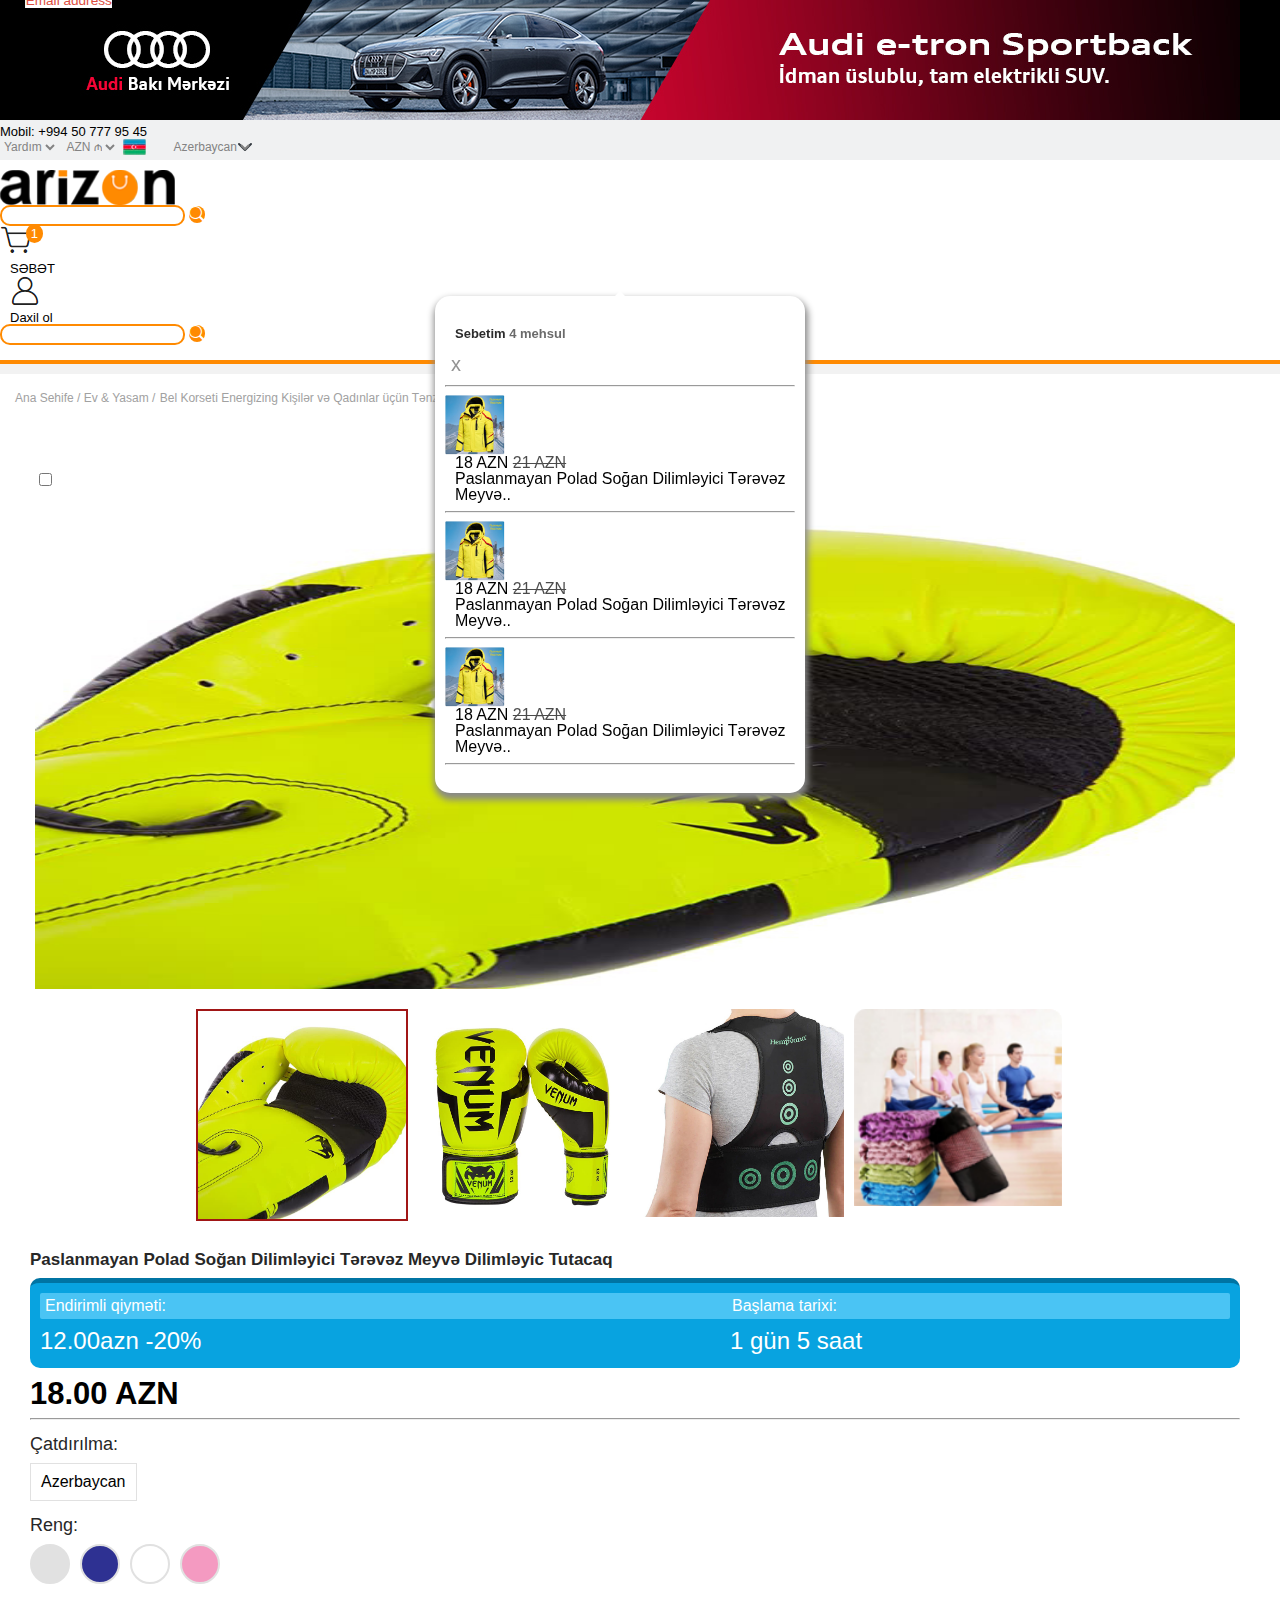
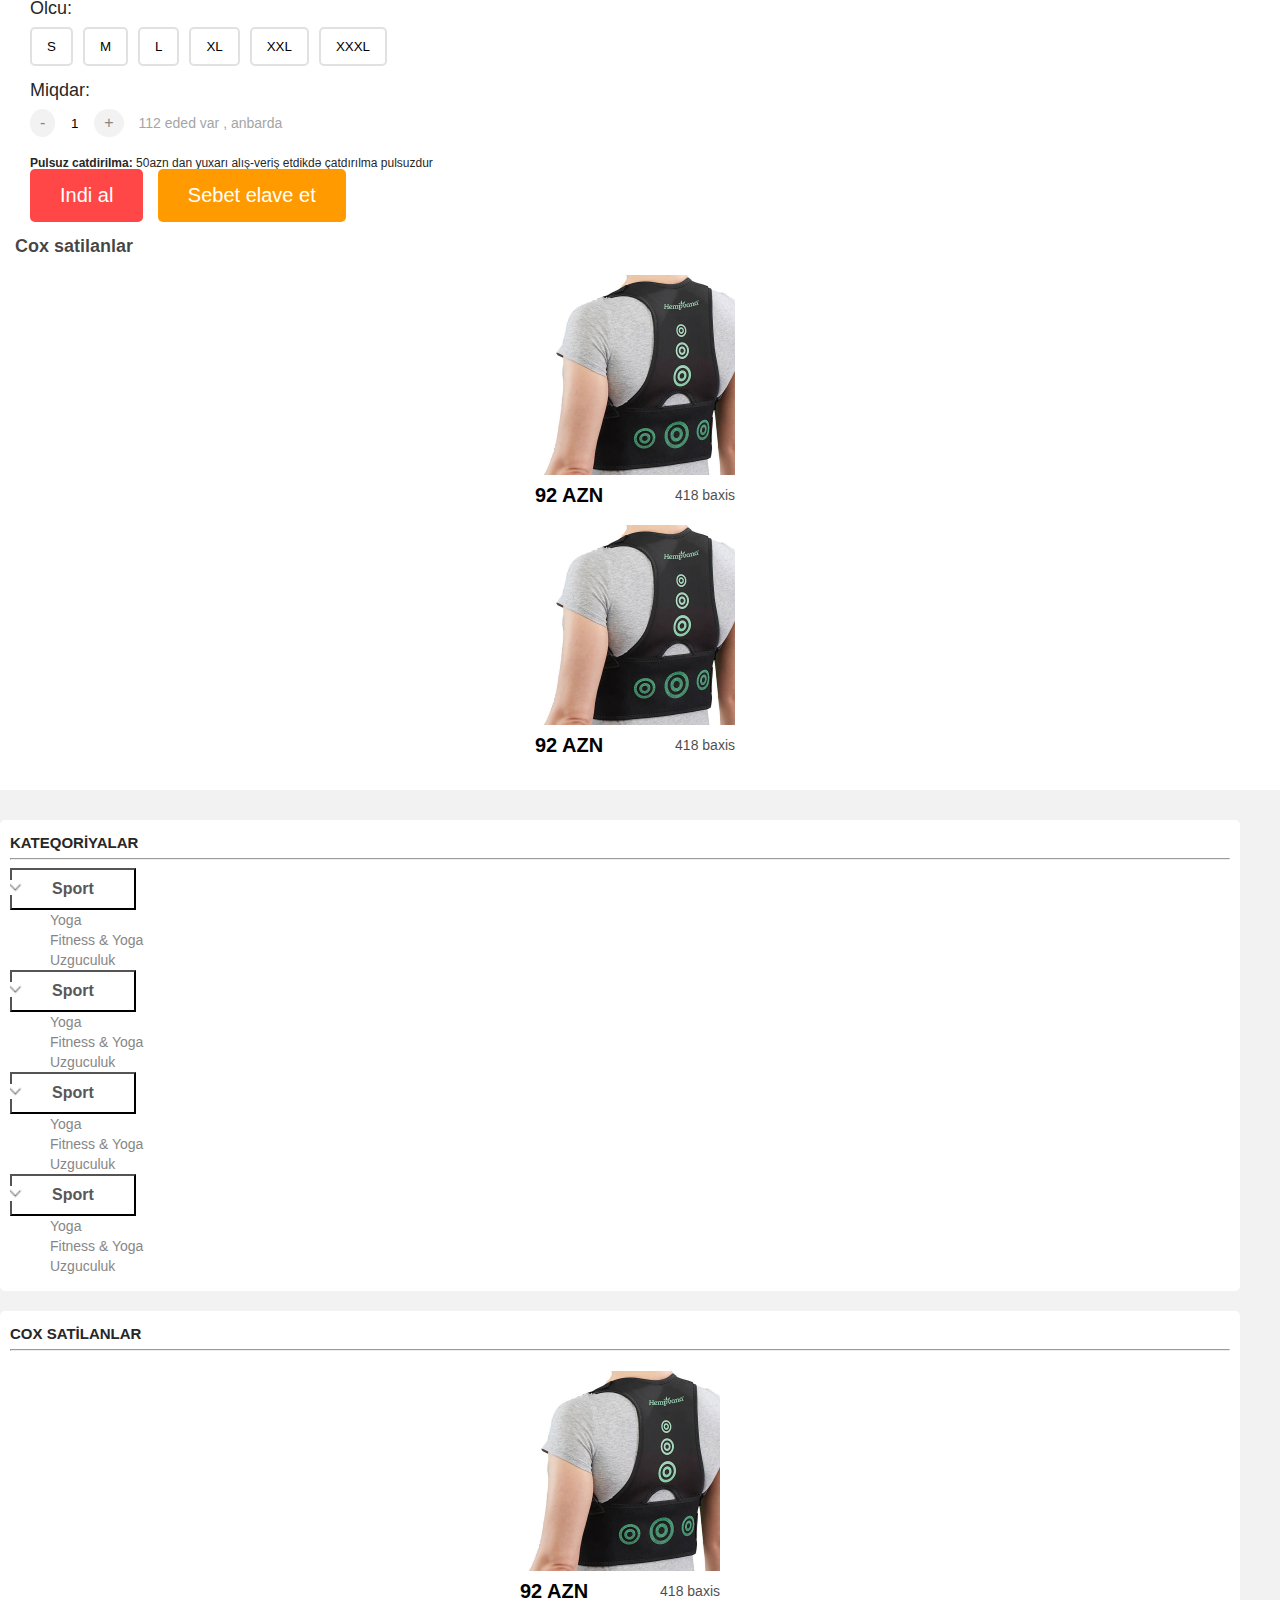
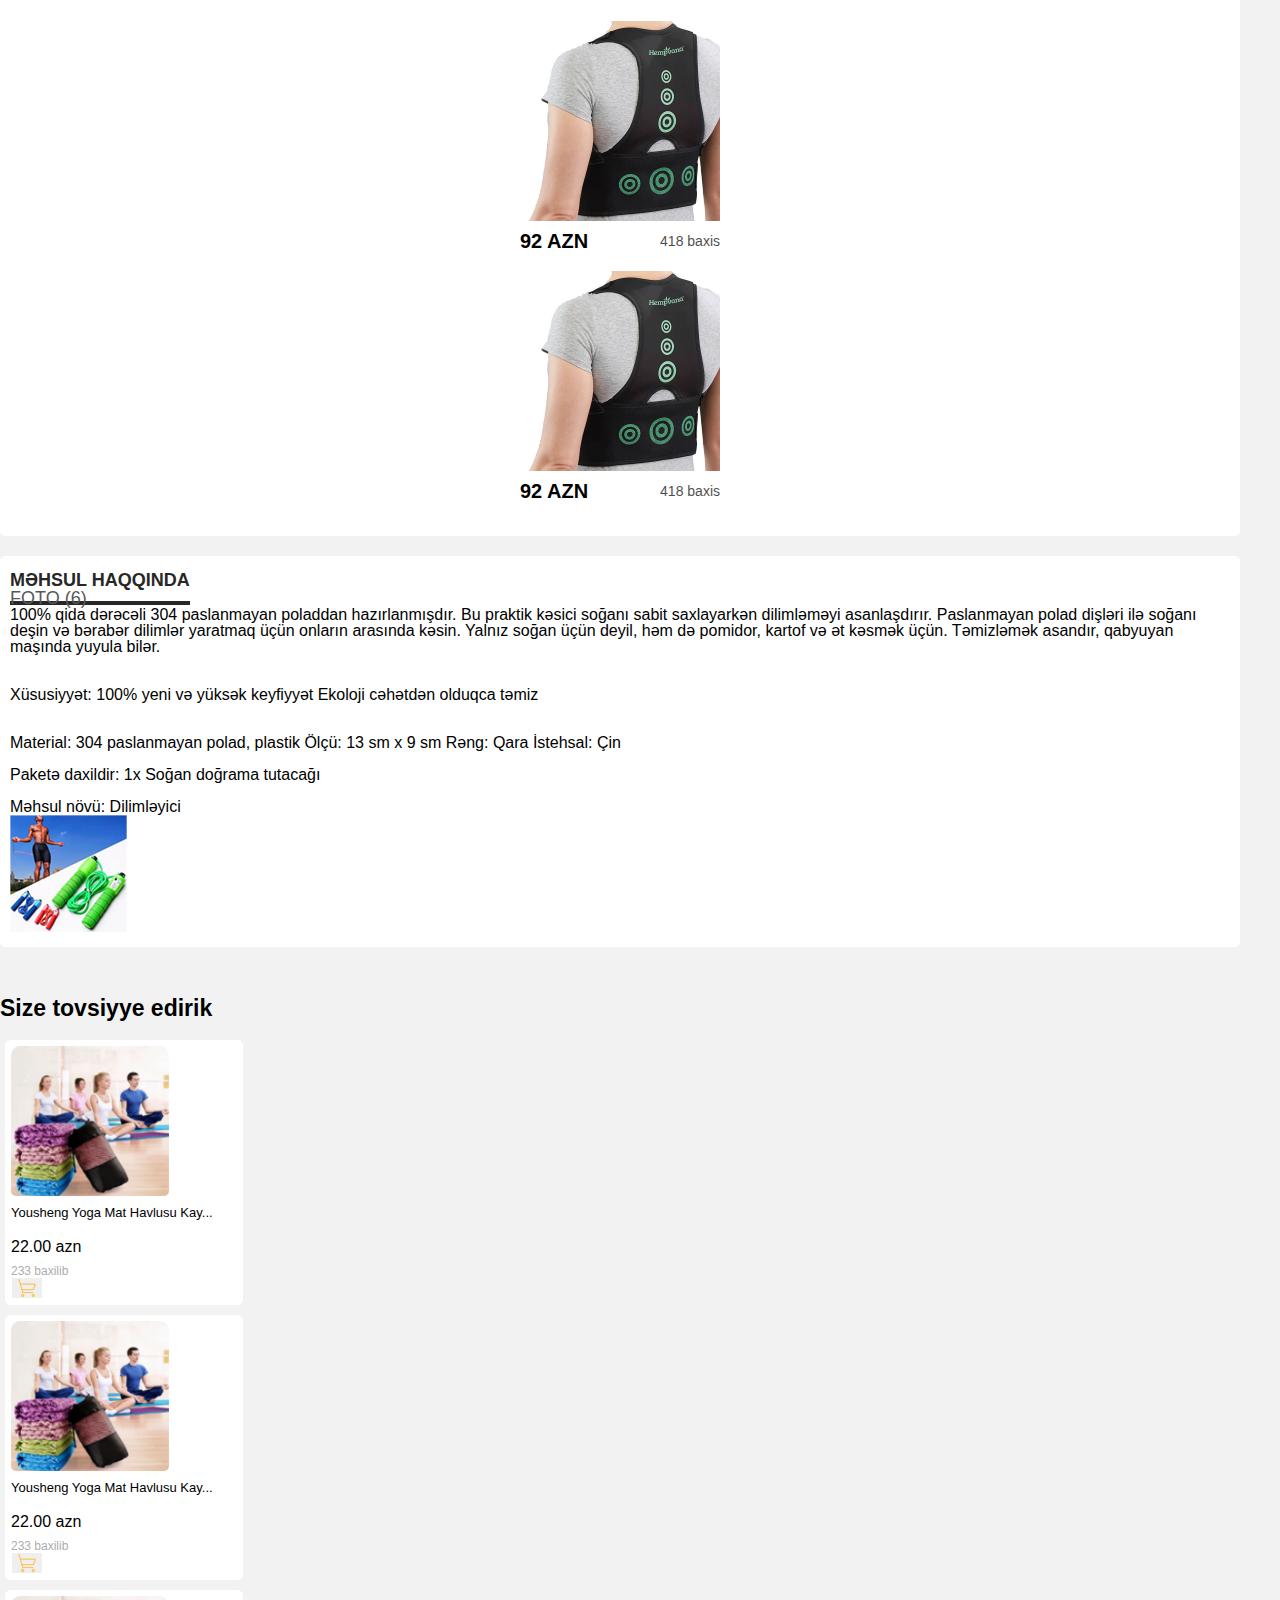
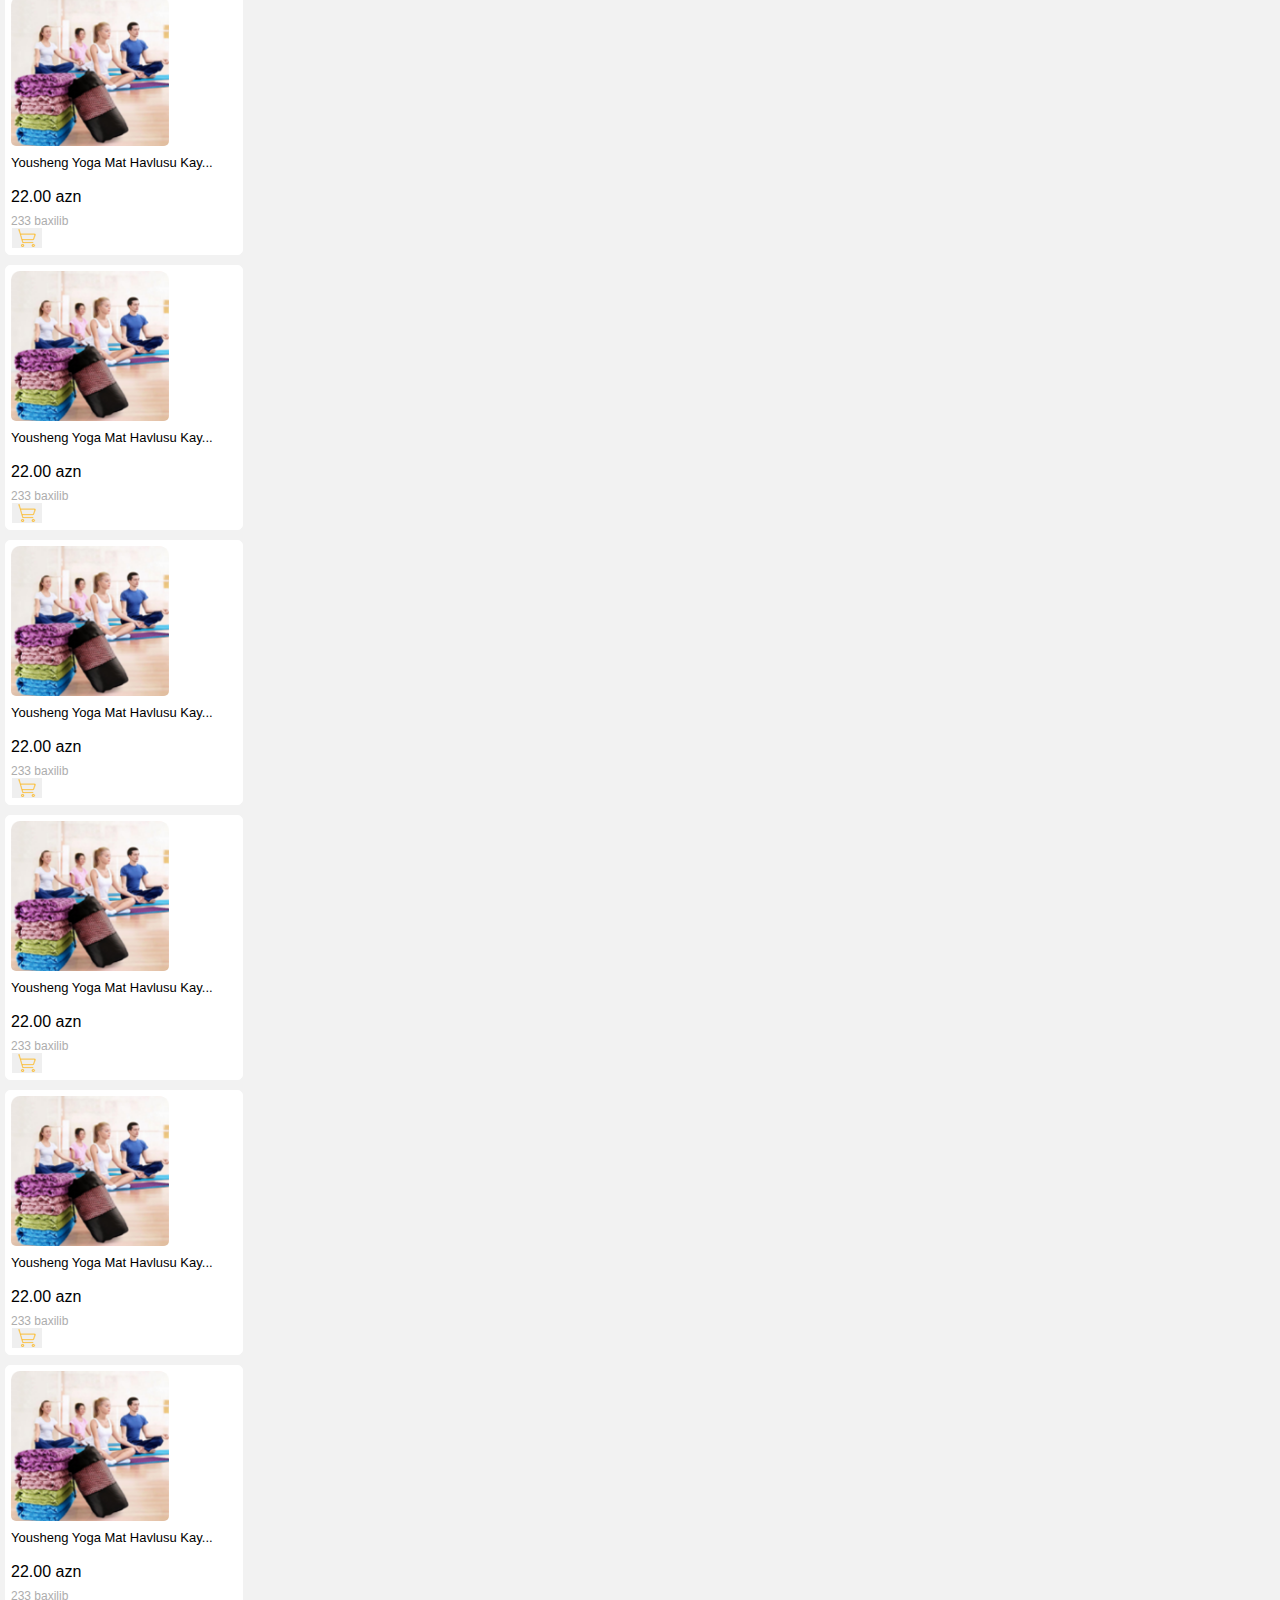
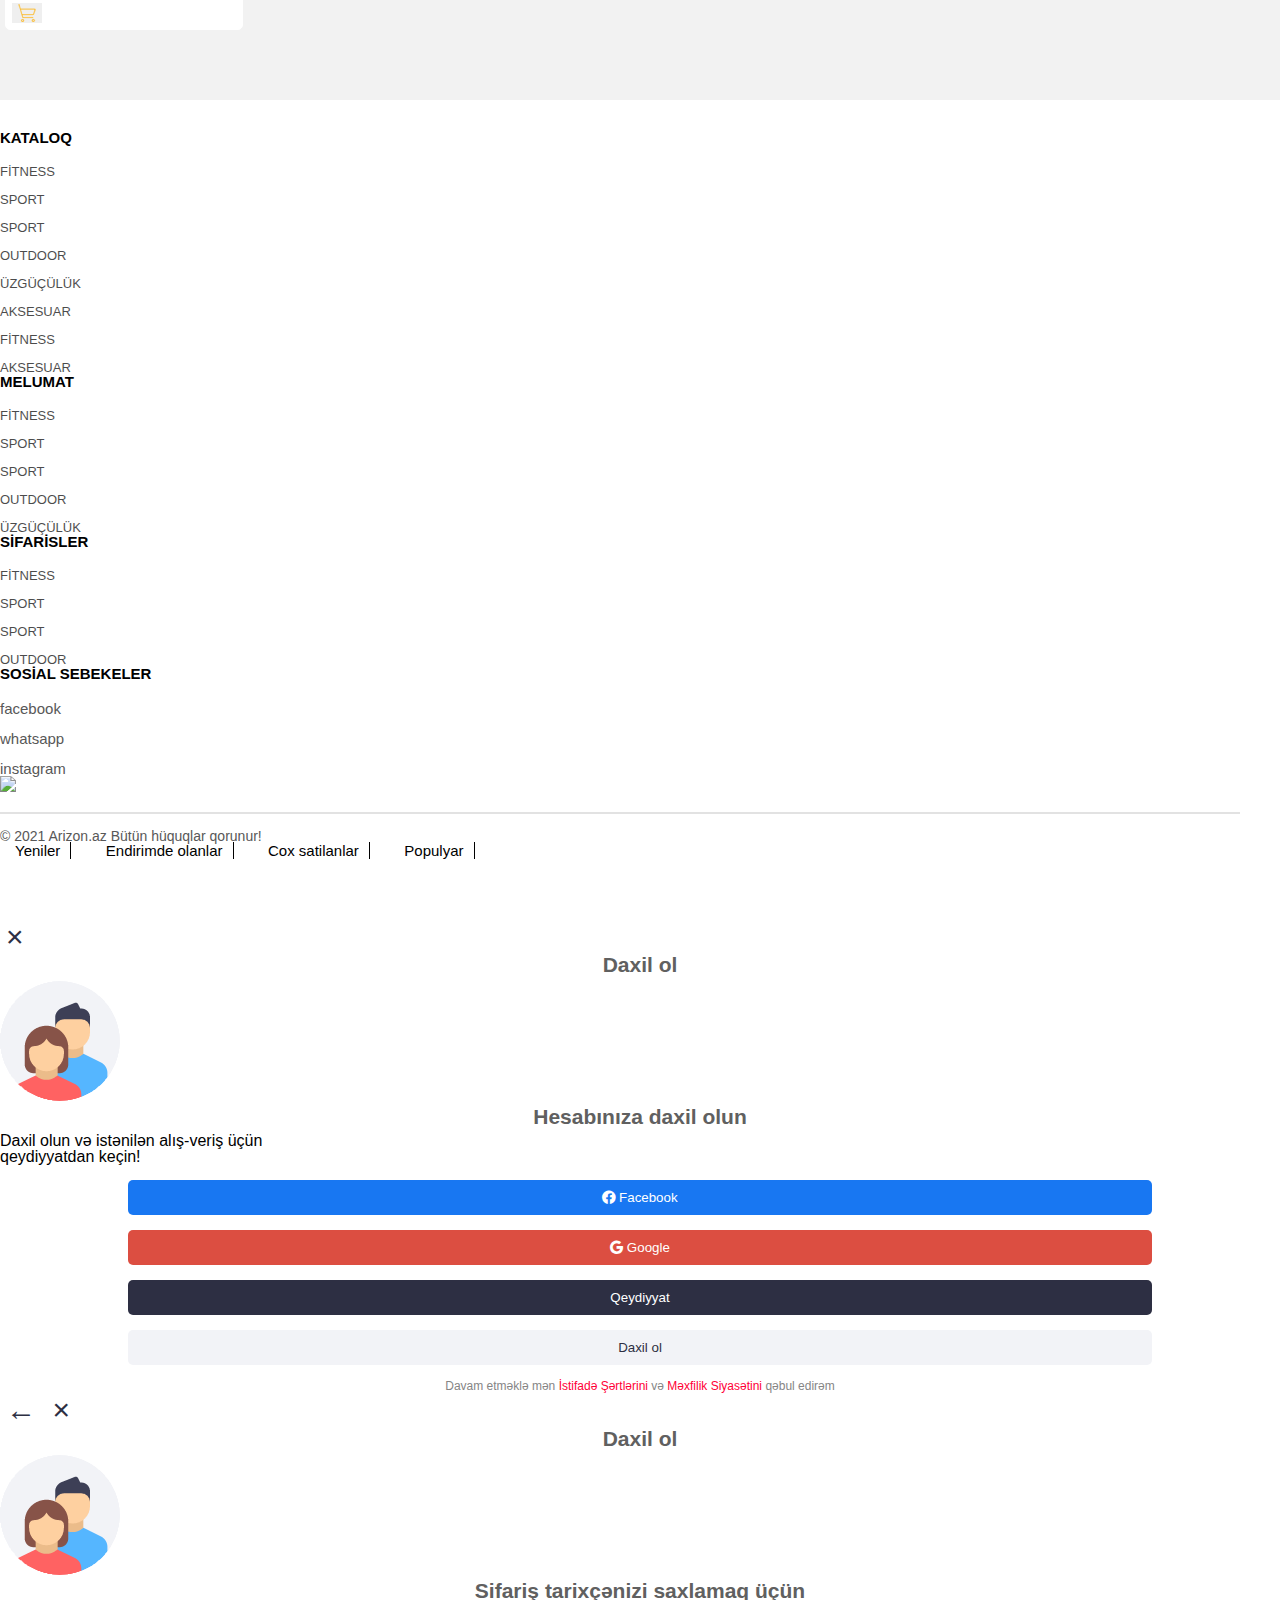
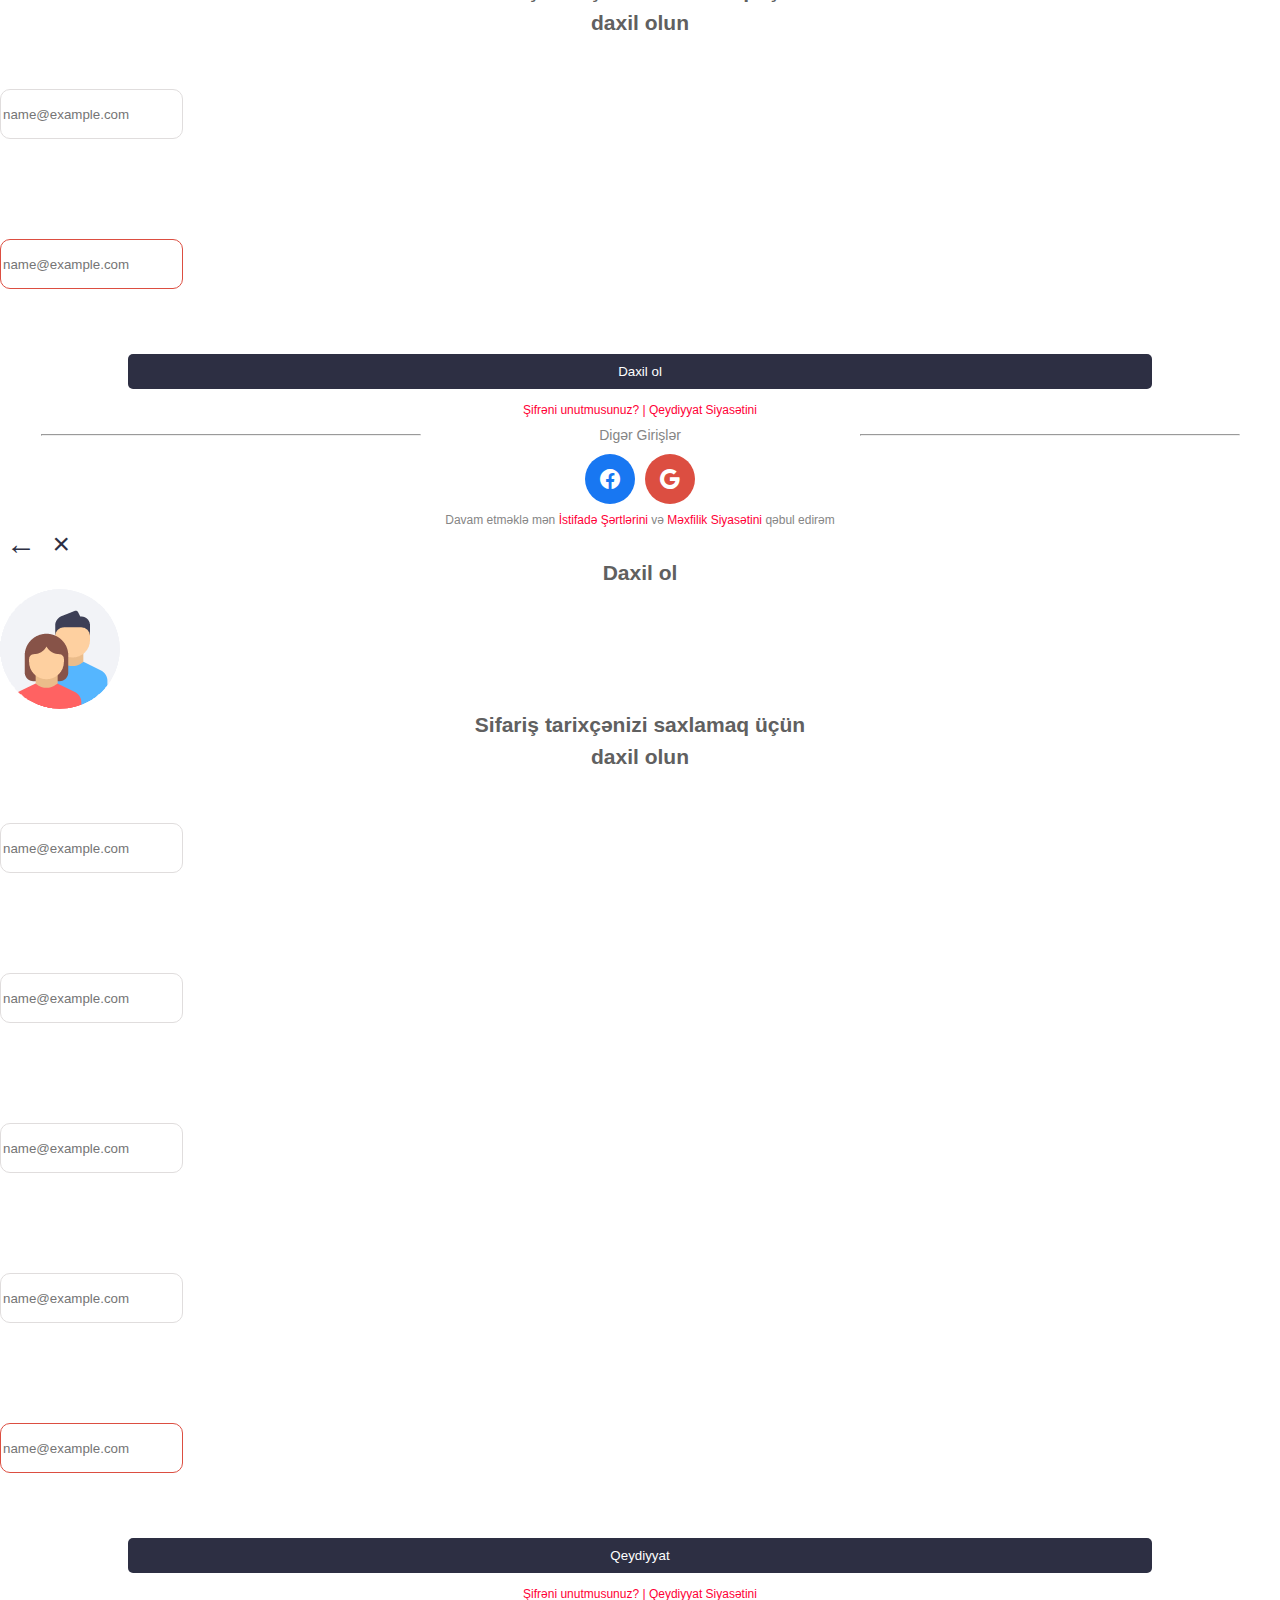
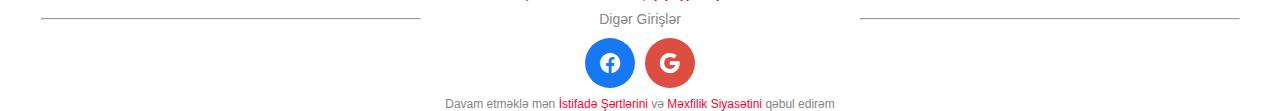
==== commit 44596d62: "new css" ====
--- a/detail.html
+++ b/detail.html
@@ -191,7 +191,7 @@
                                         <div class="item">
                                             <img src="./image/9.png">
                                         </div>
-
+                                       
 
 
                                     </div>
--- a/style.css
+++ b/style.css
@@ -6,7 +6,7 @@
     background-color: #fff;
     position: fixed;
     top: 0;
-    z-index: 99999;
+    z-index: 100;
     width: 100%;
 }
 
@@ -23,16 +23,7 @@
 header {
     border-bottom: 4px solid #ff8a01;
     position: relative;
-}
-
-header:after {
-    content: "";
-    position: absolute;
-    width: 100%;
-    bottom: 1px;
-    z-index: 4;
-    transform: scale(1);
-    box-shadow: 1px 9px 0px 3px #e9eaeb;
+    /* box-shadow: 0px 4px #95959530; */
 }
 
 .top_menu {
@@ -185,7 +176,7 @@
     top: 40px;
     /* the height of the main nav */
     left: 10px;
-    z-index: 9999;
+    z-index: 200;
 
 }
 
@@ -270,6 +261,47 @@
     border-bottom: 5px solid #ff8a01;
 }
 
+.slider-nav  .next {
+    font-size: 15px;
+    line-height: 0;
+    color: #000;
+    right: -20px;
+    position: absolute;
+    top: 30%;
+    display: block;
+    border-radius: 5px;
+    height: 40px;
+    z-index: 99;
+    padding: 0;
+    -webkit-transform: translate(0, -50%);
+    -ms-transform: translate(0, -50%);
+    transform: translate(0, -50%);
+    cursor: pointer;
+    border: none;
+    background: transparent;
+    outline: none;
+}
+
+.slider-nav  .prev {
+    font-size: 15px;
+    line-height: 0;
+    left: -20px;
+    color: #000;
+    position: absolute;
+    top: 30%;
+    display: block;
+    border-radius: 5px;
+    height: 40px;
+    z-index: 99;
+    padding: 0;
+    -webkit-transform: translate(0, -50%);
+    -ms-transform: translate(0, -50%);
+    transform: translate(0, -50%);
+    cursor: pointer;
+    border: none;
+    outline: none;
+    background: transparent;
+}
 #section1 .regular .next {
     font-size: 0;
     line-height: 0;
@@ -280,7 +312,7 @@
     border-radius: 5px;
     width: 60px;
     height: 40px;
-    z-index: 999;
+    z-index: 99;
     padding: 0;
     -webkit-transform: translate(0, -50%);
     -ms-transform: translate(0, -50%);
@@ -302,7 +334,7 @@
     border-radius: 5px;
     width: 60px;
     height: 40px;
-    z-index: 999;
+    z-index: 99;
     padding: 0;
     -webkit-transform: translate(0, -50%);
     -ms-transform: translate(0, -50%);
@@ -489,7 +521,7 @@
     display: block;
     width: 20px;
     height: 50px;
-    z-index: 999;
+    z-index: 99;
     padding: 0;
     -webkit-transform: translate(0, -50%);
     -ms-transform: translate(0, -50%);
@@ -515,7 +547,7 @@
     display: block;
     width: 20px;
     height: 50px;
-    z-index: 999;
+    z-index: 99;
     padding: 0;
     -webkit-transform: translate(0, -50%);
     -ms-transform: translate(0, -50%);
@@ -1182,11 +1214,11 @@
     transition: transform 0.25s ease;
     cursor: zoom-in;
   }
-  
-  .detail-page .item input[type=checkbox]:checked ~ label > img {
+  .detail-page .slider-for .item img:hover {
     transform: scale(2);
     cursor: zoom-out;
   }
+  
 
 .detail-page {
     background-color: #FFF;
@@ -1641,7 +1673,7 @@
     position: absolute;
     top: 0px;
     left: 16px !important;
-    z-index: 9999;
+    z-index: 99;
     opacity: 1 !important;
     padding: 0;
     height: auto;
@@ -1691,7 +1723,7 @@
     position: absolute;
     top: 0px;
     left: 16px !important;
-    z-index: 9999;
+    z-index: 99;
     opacity: 1;
     background-color: #fff;
     transform: scale(.85) translateY(-0.5rem) translateX(0.15rem) !important;
@@ -1701,7 +1733,7 @@
     position: absolute;
     top: 0px;
     left: 16px !important;
-    z-index: 9999;
+    z-index: 99;
     opacity: 1;
     background-color: #fff;
     transform: scale(.85) translateY(-0.5rem) translateX(0.15rem) !important;
--- a/responsive.css
+++ b/responsive.css
@@ -17,6 +17,27 @@
 }
 
 @media screen and (max-width: 992px) {
+    .slider-detail-text .addbasket{
+        padding: 10px;
+        font-size: 16px;
+    }
+    .slider-detail-text .buynow{
+        padding: 10px;
+        font-size: 16px;
+    }
+    .menu-page{
+        padding: 0;
+    }
+    .detail-page{
+        padding: 0;
+    }
+    .slider-detail-text .endirim .faiz{
+        font-size: 18px;
+        padding: 10px 0;
+    }
+    .slider-detail-text .endirim .time{
+        padding: 10px 0;
+    }
     .profil-page .product{
         flex-direction: column;
     }
@@ -29,7 +50,7 @@
      .choose-submenu2 {
         top: 120px !important;
         left: 50%;
-        transform: translate(-70%, 0%);
+        transform: translate(-80%, 0%);
     }
     .basket-page .product{
         flex-direction: column;
